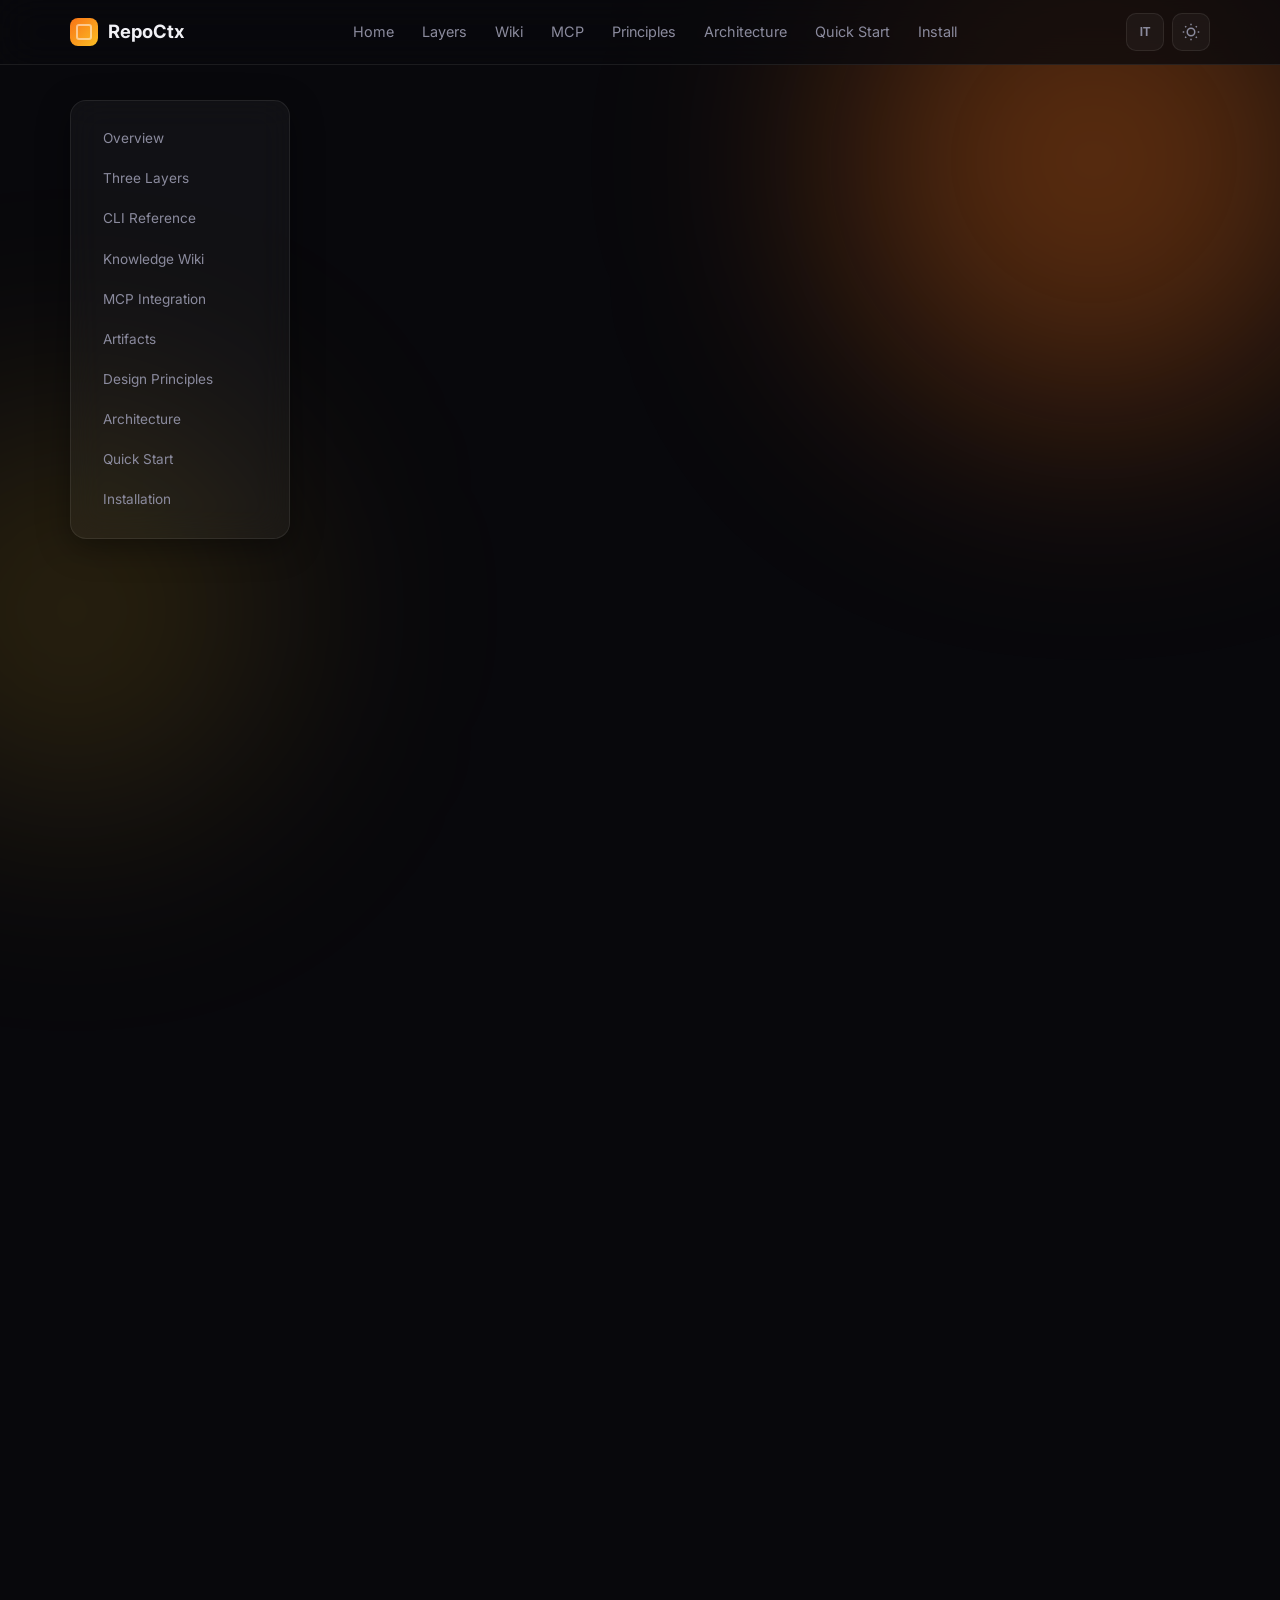
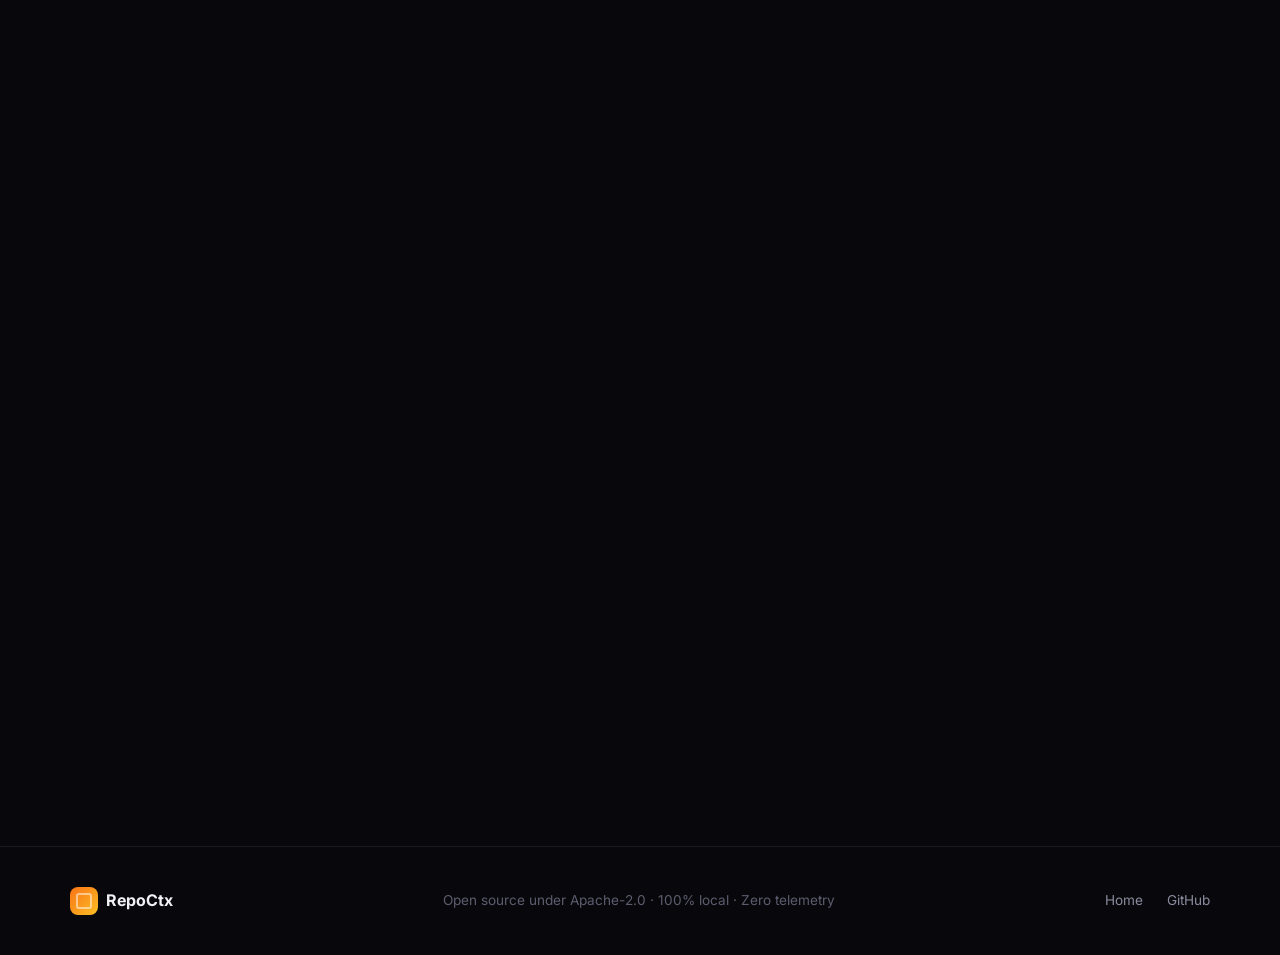
==== website/docs.html @ 53890d34 "docs: visione Knowledge Layer, ADR-0006 e sito prodotto completo Documenta il modello a tre layer, i" ====
<!DOCTYPE html>
<html lang="en" data-theme="dark">
<head>
  <meta charset="UTF-8" />
  <meta name="viewport" content="width=device-width, initial-scale=1.0" />
  <meta name="description" content="RepoCtx Documentation — CLI, MCP, Architecture" />
  <title>Docs — RepoCtx</title>
  <link rel="icon" type="image/svg+xml" href="public/favicon.svg" />
  <link rel="preload" href="css/styles.css" as="style" />
  <link rel="stylesheet" href="css/styles.css" />
  <link rel="preconnect" href="https://fonts.googleapis.com" />
  <link rel="preconnect" href="https://fonts.gstatic.com" crossorigin />
  <link rel="preload" as="style" href="https://fonts.googleapis.com/css2?family=Inter:wght@400;500;600;700;800&family=JetBrains+Mono:wght@400;500;600&display=swap" />
  <link rel="stylesheet" href="https://fonts.googleapis.com/css2?family=Inter:wght@400;500;600;700;800&family=JetBrains+Mono:wght@400;500;600&display=swap" media="print" onload="this.media='all'" />
  <noscript><link rel="stylesheet" href="https://fonts.googleapis.com/css2?family=Inter:wght@400;500;600;700;800&family=JetBrains+Mono:wght@400;500;600&display=swap" /></noscript>
  <script>try{var t=localStorage.getItem("repoctx-theme");if(t)document.documentElement.setAttribute("data-theme",t)}catch(e){}</script>
</head>
<body>
  <canvas id="particles" aria-hidden="true"></canvas>
  <div class="glow glow-1" aria-hidden="true"></div>
  <div class="glow glow-2" aria-hidden="true"></div>

  <header class="nav" id="nav">
    <div class="nav-inner container">
      <a href="index.html" class="logo">
        <span class="logo-icon"></span>
        <span>RepoCtx</span>
      </a>
      <nav class="nav-links">
        <a href="index.html" data-i18n="nav.home">Home</a>
        <a href="#layers" data-i18n="docs.nav.layers">Layers</a>
        <a href="#wiki" data-i18n="docs.nav.wiki">Wiki</a>
        <a href="#mcp" data-i18n="docs.nav.mcp">MCP</a>
        <a href="#principles" data-i18n="docs.nav.principles">Principles</a>
        <a href="#architecture" data-i18n="docs.nav.architecture">Architecture</a>
        <a href="#adoption" data-i18n="docs.nav.adoption">Adoption</a>
        <a href="#install" data-i18n="docs.nav.install">Install</a>
      </nav>
      <div class="nav-actions">
        <button class="btn-icon" id="lang-toggle" aria-label="Switch language">EN</button>
        <button class="btn-icon" id="theme-toggle" aria-label="Toggle theme">
          <svg class="icon-sun" width="18" height="18" viewBox="0 0 24 24" fill="none" stroke="currentColor" stroke-width="2"><circle cx="12" cy="12" r="5"/><path d="M12 1v2M12 21v2M4.22 4.22l1.42 1.42M18.36 18.36l1.42 1.42M1 12h2M21 12h2M4.22 19.78l1.42-1.42M18.36 5.64l1.42-1.42"/></svg>
          <svg class="icon-moon" width="18" height="18" viewBox="0 0 24 24" fill="none" stroke="currentColor" stroke-width="2"><path d="M21 12.79A9 9 0 1 1 11.21 3 7 7 0 0 0 21 12.79z"/></svg>
        </button>
      </div>
      <button class="nav-burger" id="nav-burger" aria-label="Menu">
        <span></span><span></span><span></span>
      </button>
    </div>
  </header>

  <main class="docs-main">
    <div class="container docs-layout">
      <aside class="docs-sidebar glass-card">
        <nav class="docs-toc">
          <a href="#overview" data-i18n="docs.toc.overview">Overview</a>
          <a href="#layers" data-i18n="docs.toc.layers">Three Layers</a>
          <a href="#cli" data-i18n="docs.toc.cli">CLI Reference</a>
          <a href="#wiki" data-i18n="docs.toc.wiki">Knowledge Wiki</a>
          <a href="#mcp" data-i18n="docs.toc.mcp">MCP Integration</a>
          <a href="#artifacts" data-i18n="docs.toc.artifacts">Artifacts</a>
          <a href="#principles" data-i18n="docs.toc.principles">Design Principles</a>
          <a href="#architecture" data-i18n="docs.toc.architecture">Architecture</a>
          <a href="#adoption" data-i18n="docs.toc.adoption">Adoption</a>
          <a href="#install" data-i18n="docs.toc.install">Installation</a>
        </nav>
      </aside>

      <article class="docs-content">
        <section id="overview" class="doc-section reveal">
          <h1 data-i18n="docs.overview.title">Documentation</h1>
          <p class="lead" data-i18n="docs.overview.lead">RepoCtx is a local intelligence layer that combines a verified code graph, a graph-grounded knowledge wiki, and context assembly that returns real source snippets for AI agents and developers.</p>
        </section>

        <section id="layers" class="doc-section reveal">
          <h2 data-i18n="docs.layers.title">Three Knowledge Layers</h2>
          <p data-i18n="docs.layers.desc">RepoCtx goes beyond plain LLM Wiki or RAG by grounding every knowledge page in a deterministic graph and verifying pages against live code.</p>
          <div class="arch-stack">
            <div class="arch-layer glass-card"><span class="arch-label" data-i18n="docs.layers.l3">Context Assembly</span><span data-i18n="docs.layers.l3d">Code snippets + wiki + impact, token-budgeted</span></div>
            <div class="arch-layer glass-card"><span class="arch-label" data-i18n="docs.layers.l2">Grounded Repo Wiki</span><span data-i18n="docs.layers.l2d">Markdown pages anchored to symbol IDs, MCP-authored, lint-checked</span></div>
            <div class="arch-layer glass-card"><span class="arch-label" data-i18n="docs.layers.l1">Deterministic Core</span><span data-i18n="docs.layers.l1d">Symbols, graph, flows, impact — from tree-sitter, no LLM</span></div>
          </div>
        </section>

        <section id="cli" class="doc-section reveal">
          <h2 data-i18n="docs.cli.title">CLI Reference</h2>

          <h3 data-i18n="docs.cli.build.title">Initialize analysis</h3>
          <div class="code-block glass-card">
            <div class="code-header"><span>terminal</span><button class="copy-btn" data-copy="repoctx build">Copy</button></div>
            <pre><code>repoctx build</code></pre>
          </div>
          <p data-i18n="docs.cli.build.desc">Generates versioned JSON artifacts under <code>.repoctx/</code>:</p>
          <div class="code-block glass-card">
            <pre><code>.repoctx/
  architecture.json
  symbols.json
  flows.json
  dependencies.json
  entrypoints.json
  wiki/
    index.md
    *.md</code></pre>
          </div>

          <h3 data-i18n="docs.cli.wiki.title">Knowledge wiki</h3>
          <div class="code-block glass-card">
            <pre><code>repoctx wiki sync
repoctx wiki lint
repoctx wiki show OrderService</code></pre>
          </div>
          <p data-i18n="docs.cli.wiki.desc">Sync creates/updates grounded markdown pages (lazy, via MCP host). Lint flags stale or contradictory pages against the live graph.</p>

          <h3 data-i18n="docs.cli.impact.title">Query impact</h3>
          <div class="code-block glass-card">
            <div class="code-header"><span>terminal</span><button class="copy-btn" data-copy="repoctx impact UserService">Copy</button></div>
            <pre><code>repoctx impact UserService</code></pre>
          </div>
          <p data-i18n="docs.cli.impact.desc">Returns affected modules, downstream dependencies, related tests, and potential risk zones.</p>

          <h3 data-i18n="docs.cli.flow.title">Understand a flow</h3>
          <div class="code-block glass-card">
            <div class="code-header"><span>terminal</span><button class="copy-btn" data-copy="repoctx flow payment">Copy</button></div>
            <pre><code>repoctx flow payment</code></pre>
          </div>
          <p data-i18n="docs.cli.flow.desc">Shows end-to-end execution path, service interactions, and external systems.</p>

          <h3 data-i18n="docs.cli.context.title">Context bundle (code included)</h3>
          <div class="code-block glass-card">
            <div class="code-header"><span>terminal</span><button class="copy-btn" data-copy="repoctx context PaymentService --format md --budget 6000 --task fix">Copy</button></div>
            <pre><code>repoctx context PaymentService --format md --budget 6000 --task fix</code></pre>
          </div>
          <p data-i18n="docs.cli.context.desc">Returns wiki page + real code snippets + impact set, packed within the token budget. Enough source to fix a bug — not the whole repo.</p>

          <h3 data-i18n="docs.cli.domain.title">Domain refinement (optional)</h3>
          <div class="code-block glass-card">
            <pre><code>repoctx domain rename &lt;auto-id&gt; payment
repoctx domain add payment src/billing/** PaymentService</code></pre>
          </div>
          <p data-i18n="docs.cli.domain.desc">Zero-config by default. Refine auto-discovered domains via CLI — no config file required.</p>
        </section>

        <section id="wiki" class="doc-section reveal">
          <h2 data-i18n="docs.wiki.title">Grounded Repo Wiki</h2>
          <p data-i18n="docs.wiki.desc">Unlike a plain LLM Wiki, every page is anchored to real symbol IDs from the deterministic graph. Pages compound over time but are verified — stale claims are flagged automatically.</p>
          <ul class="check-list docs-check">
            <li data-i18n="docs.wiki.li1">Pages authored lazily via MCP sampling (host model, no bundled LLM)</li>
            <li data-i18n="docs.wiki.li2">graph_fingerprint detects when anchored code changed</li>
            <li data-i18n="docs.wiki.li3">wiki lint compares page claims to live edges</li>
            <li data-i18n="docs.wiki.li4">index.md routes agents to relevant pages first</li>
          </ul>
        </section>

        <section id="mcp" class="doc-section reveal">
          <h2 data-i18n="docs.mcp.title">MCP Integration</h2>
          <p data-i18n="docs.mcp.desc">RepoCtx exposes an MCP server over stdio for seamless agent integration.</p>
          <div class="code-block glass-card">
            <pre><code>repoctx-mcp</code></pre>
          </div>
          <div class="table-wrap glass-card">
            <table>
              <thead>
                <tr>
                  <th data-i18n="docs.mcp.th.tool">Tool</th>
                  <th data-i18n="docs.mcp.th.desc">Description</th>
                </tr>
              </thead>
              <tbody>
                <tr><td><code>get_context</code></td><td data-i18n="docs.mcp.t1">Code snippets + wiki page + impact, packed to budget</td></tr>
                <tr><td><code>get_wiki</code></td><td data-i18n="docs.mcp.t5">Grounded markdown page or index router</td></tr>
                <tr><td><code>get_impact</code></td><td data-i18n="docs.mcp.t2">Change impact analysis</td></tr>
                <tr><td><code>get_flow</code></td><td data-i18n="docs.mcp.t3">Business flow reconstruction</td></tr>
                <tr><td><code>get_dependencies</code></td><td data-i18n="docs.mcp.t4">Direct and transitive dependencies</td></tr>
              </tbody>
            </table>
          </div>
          <p data-i18n="docs.mcp.sampling">Wiki authoring and text enrichment use MCP sampling — the host agent's model handles prose. RepoCtx ships no LLM, holds no API keys, and never generates code — only slices real source.</p>
        </section>

        <section id="artifacts" class="doc-section reveal">
          <h2 data-i18n="docs.artifacts.title">Output Artifacts</h2>
          <p data-i18n="docs.artifacts.desc">All outputs are JSON-compatible, schema-versioned, and machine-readable.</p>
          <div class="table-wrap glass-card">
            <table>
              <thead>
                <tr>
                  <th data-i18n="docs.artifacts.th.file">File</th>
                  <th data-i18n="docs.artifacts.th.content">Content</th>
                </tr>
              </thead>
              <tbody>
                <tr><td><code>architecture.json</code></td><td data-i18n="docs.artifacts.a1">High-level structural map</td></tr>
                <tr><td><code>symbols.json</code></td><td data-i18n="docs.artifacts.a2">Symbol catalog with locations</td></tr>
                <tr><td><code>dependencies.json</code></td><td data-i18n="docs.artifacts.a3">Dependency graph</td></tr>
                <tr><td><code>flows.json</code></td><td data-i18n="docs.artifacts.a4">Reconstructed business flows</td></tr>
                <tr><td><code>entrypoints.json</code></td><td data-i18n="docs.artifacts.a5">Detected entry points</td></tr>
                <tr><td><code>wiki/index.md</code></td><td data-i18n="docs.artifacts.a6">Wiki router / table of contents</td></tr>
                <tr><td><code>wiki/*.md</code></td><td data-i18n="docs.artifacts.a7">Grounded knowledge pages (symbol-anchored)</td></tr>
              </tbody>
            </table>
          </div>
        </section>

        <section id="principles" class="doc-section reveal">
          <h2 data-i18n="docs.principles.title">Design Principles</h2>
          <div class="principles-list">
            <div class="principle glass-card">
              <h3 data-i18n="docs.principles.p1.title">Deterministic First</h3>
              <p data-i18n="docs.principles.p1.desc">Core analysis is deterministic. Structure is derived from code, not guessed.</p>
            </div>
            <div class="principle glass-card">
              <h3 data-i18n="docs.principles.p2.title">AI-Augmented, Not AI-Dependent</h3>
              <p data-i18n="docs.principles.p2.desc">AI enhances interpretation via MCP sampling. The tool works fully without it.</p>
            </div>
            <div class="principle glass-card">
              <h3 data-i18n="docs.principles.p3.title">Local-First</h3>
              <p data-i18n="docs.principles.p3.desc">All analysis runs locally. Privacy, speed, reproducibility. Zero telemetry.</p>
            </div>
            <div class="principle glass-card">
              <h3 data-i18n="docs.principles.p4.title">Machine-Readable Outputs</h3>
              <p data-i18n="docs.principles.p4.desc">JSON-compatible, stable schema, versioned artifacts.</p>
            </div>
            <div class="principle glass-card">
              <h3 data-i18n="docs.principles.p5.title">Graph-Grounded Wiki</h3>
              <p data-i18n="docs.principles.p5.desc">Wiki pages anchor to symbol IDs and are lint-checked against the live graph. The graph is always ground truth.</p>
            </div>
          </div>
        </section>

        <section id="architecture" class="doc-section reveal">
          <h2 data-i18n="docs.arch.title">Architecture</h2>
          <p data-i18n="docs.arch.desc">Rust-first deterministic core, graph-grounded wiki, context assembly, SQLite index, MCP server. Multi-repo workspaces and cross-service linking.</p>
          <div class="arch-stack">
            <div class="arch-layer glass-card"><span class="arch-label" data-i18n="docs.arch.l1">Surfaces</span><span>CLI · MCP (stdio) · JSON + wiki artifacts</span></div>
            <div class="arch-layer glass-card"><span class="arch-label" data-i18n="docs.arch.l5">Assembly</span><span data-i18n="docs.arch.l5d">Context bundle builder (snippets + wiki + impact)</span></div>
            <div class="arch-layer glass-card"><span class="arch-label" data-i18n="docs.arch.l6">Wiki</span><span data-i18n="docs.arch.l6d">Grounded markdown + lint engine</span></div>
            <div class="arch-layer glass-card"><span class="arch-label" data-i18n="docs.arch.l2">Store</span><span>SQLite + sqlite-vec · .repoctx/</span></div>
            <div class="arch-layer glass-card"><span class="arch-label" data-i18n="docs.arch.l3">Core</span><span>Parser · Resolver · Graph · Flow · Impact</span></div>
            <div class="arch-layer glass-card"><span class="arch-label" data-i18n="docs.arch.l4">Sources</span><span>Multi-language source · Git · Workspace</span></div>
          </div>
          <p class="muted" data-i18n="docs.arch.note">Full architecture: <a href="https://github.com/GabrieleRuggieri/repo-ctx/blob/main/ARCHITECTURE.md">ARCHITECTURE.md</a> in the repository.</p>
        </section>

        <section id="adoption" class="doc-section reveal">
          <h2 data-i18n="docs.adoption.title">Quick start</h2>
          <p data-i18n="docs.adoption.desc">Three steps to wire RepoCtx into your agent workflow.</p>
          <ol class="adoption-steps">
            <li data-i18n="docs.adoption.s1">Install repoctx-cli and repoctx-mcp (Cargo, npm, or Homebrew).</li>
            <li data-i18n="docs.adoption.s2">Run repoctx build in your repository root.</li>
            <li data-i18n="docs.adoption.s3">Add repoctx-mcp to Cursor or Claude Code — the agent calls get_context before edits.</li>
          </ol>
          <h3 data-i18n="docs.adoption.mcpTitle">Cursor MCP config</h3>
          <div class="code-block glass-card">
            <div class="code-header"><span>.cursor/mcp.json</span><button class="copy-btn" data-copy='{"mcpServers":{"repoctx":{"command":"repoctx-mcp","env":{"REPOCTX_ROOT":"${workspaceFolder}"}}}}'>Copy</button></div>
            <pre><code>{
  "mcpServers": {
    "repoctx": {
      "command": "repoctx-mcp",
      "env": {
        "REPOCTX_ROOT": "${workspaceFolder}"
      }
    }
  }
}</code></pre>
          </div>
        </section>

        <section id="install" class="doc-section reveal">
          <h2 data-i18n="docs.install.title">Installation</h2>
          <p data-i18n="docs.install.desc">RepoCtx is 100% free and open source (Apache-2.0). No account, no subscription, no telemetry.</p>

          <h3>Homebrew</h3>
          <div class="code-block glass-card">
            <div class="code-header"><span>terminal</span><button class="copy-btn" data-copy="brew install repoctx">Copy</button></div>
            <pre><code>brew install repoctx</code></pre>
          </div>

          <h3>npm</h3>
          <div class="code-block glass-card">
            <div class="code-header"><span>terminal</span><button class="copy-btn" data-copy="npx repoctx build">Copy</button></div>
            <pre><code>npx repoctx build</code></pre>
          </div>

          <h3 data-i18n="docs.install.cargo">Cargo</h3>
          <div class="code-block glass-card">
            <div class="code-header"><span>terminal</span><button class="copy-btn" data-copy="cargo install repoctx">Copy</button></div>
            <pre><code>cargo install repoctx</code></pre>
          </div>

          <div class="install-note glass-card">
            <p data-i18n="docs.install.note">After install, run <code>repoctx build</code> in any repository. Zero configuration required.</p>
          </div>
        </section>
      </article>
    </div>
  </main>

  <footer class="footer">
    <div class="container footer-inner">
      <div class="footer-brand">
        <span class="logo-icon"></span>
        <span>RepoCtx</span>
      </div>
      <p class="footer-copy" data-i18n="footer.copy">Open source under Apache-2.0 · 100% local · Zero telemetry</p>
      <div class="footer-links">
        <a href="index.html" data-i18n="nav.home">Home</a>
        <a href="https://github.com/GabrieleRuggieri/repo-ctx" data-i18n="footer.github">GitHub</a>
      </div>
    </div>
  </footer>

  <script src="js/i18n.js" defer></script>
  <script src="js/main.js" defer></script>
</body>
</html>
---- website/css/styles.css ----
/* ===== CSS Variables ===== */
:root,
[data-theme="dark"] {
  --bg: #08080c;
  --bg-alt: #0e0e14;
  --surface: rgba(255, 255, 255, 0.04);
  --surface-hover: rgba(255, 255, 255, 0.07);
  --border: rgba(255, 255, 255, 0.08);
  --border-strong: rgba(255, 255, 255, 0.14);
  --text: #f0f0f5;
  --text-muted: #8b8b9e;
  --text-dim: #5c5c6e;
  --accent: #f97316;
  --accent-light: #fbbf24;
  --accent-glow: rgba(249, 115, 22, 0.35);
  --accent-glow-soft: rgba(251, 191, 36, 0.15);
  --glass-blur: 16px;
  --nav-bg: rgba(8, 8, 12, 0.75);
  --code-bg: rgba(0, 0, 0, 0.35);
  --shadow: 0 8px 32px rgba(0, 0, 0, 0.4);
  --gradient: linear-gradient(135deg, #f97316, #fbbf24);
}

[data-theme="light"] {
  --bg: #f8f8fc;
  --bg-alt: #f0f0f6;
  --surface: rgba(255, 255, 255, 0.7);
  --surface-hover: rgba(255, 255, 255, 0.9);
  --border: rgba(0, 0, 0, 0.08);
  --border-strong: rgba(0, 0, 0, 0.14);
  --text: #12121a;
  --text-muted: #5c5c6e;
  --text-dim: #8b8b9e;
  --accent-glow: rgba(249, 115, 22, 0.2);
  --accent-glow-soft: rgba(251, 191, 36, 0.1);
  --nav-bg: rgba(248, 248, 252, 0.85);
  --code-bg: rgba(0, 0, 0, 0.04);
  --shadow: 0 8px 32px rgba(0, 0, 0, 0.08);
}

/* ===== Reset & Base ===== */
*, *::before, *::after { box-sizing: border-box; margin: 0; padding: 0; }

html {
  scroll-behavior: smooth;
  scroll-padding-top: 80px;
}

body {
  font-family: "Inter", system-ui, sans-serif;
  background: var(--bg);
  color: var(--text);
  line-height: 1.6;
  overflow-x: hidden;
  transition: background 0.4s ease, color 0.4s ease;
  text-rendering: optimizeLegibility;
  -webkit-font-smoothing: antialiased;
}

a { color: inherit; text-decoration: none; }
img { max-width: 100%; display: block; }
code, pre { font-family: "JetBrains Mono", monospace; }

.container {
  width: min(1140px, 92vw);
  margin: 0 auto;
}

/* ===== Background Effects ===== */
#particles {
  position: fixed;
  inset: 0;
  z-index: 0;
  pointer-events: none;
  contain: strict;
  will-change: contents;
}

.glow {
  position: fixed;
  border-radius: 50%;
  filter: blur(120px);
  pointer-events: none;
  z-index: 0;
  animation: glowPulse 8s ease-in-out infinite;
  contain: strict;
  will-change: transform, opacity;
}

.glow-1 {
  width: 500px;
  height: 500px;
  background: var(--accent-glow);
  top: -10%;
  right: -5%;
}

.glow-2 {
  width: 400px;
  height: 400px;
  background: var(--accent-glow-soft);
  bottom: 10%;
  left: -10%;
  animation-delay: -4s;
}

@keyframes glowPulse {
  0%, 100% { opacity: 0.6; transform: scale(1); }
  50% { opacity: 1; transform: scale(1.1); }
}

/* ===== Glass Card ===== */
.glass-card {
  background: var(--surface);
  border: 1px solid var(--border);
  border-radius: 16px;
  backdrop-filter: blur(var(--glass-blur));
  -webkit-backdrop-filter: blur(var(--glass-blur));
  box-shadow: var(--shadow);
  transition: border-color 0.3s, background 0.3s, transform 0.3s, box-shadow 0.3s;
}

.glass-card:hover {
  border-color: var(--border-strong);
  background: var(--surface-hover);
}

/* ===== Navigation ===== */
.nav {
  position: fixed;
  top: 0;
  left: 0;
  right: 0;
  z-index: 100;
  background: var(--nav-bg);
  backdrop-filter: blur(20px);
  -webkit-backdrop-filter: blur(20px);
  border-bottom: 1px solid var(--border);
  transition: background 0.4s, box-shadow 0.3s;
}

.nav.scrolled { box-shadow: 0 4px 24px rgba(0, 0, 0, 0.15); }

.nav-inner {
  display: flex;
  align-items: center;
  justify-content: space-between;
  height: 64px;
  gap: 1rem;
}

.logo {
  display: flex;
  align-items: center;
  gap: 0.6rem;
  font-weight: 700;
  font-size: 1.15rem;
}

.logo-icon {
  width: 28px;
  height: 28px;
  border-radius: 8px;
  background: var(--gradient);
  position: relative;
}

.logo-icon::after {
  content: "";
  position: absolute;
  inset: 6px;
  border: 2px solid rgba(255,255,255,0.5);
  border-radius: 3px;
}

.nav-links {
  display: flex;
  gap: 1.75rem;
}

.nav-links a {
  font-size: 0.9rem;
  color: var(--text-muted);
  transition: color 0.2s;
  position: relative;
}

.nav-links a:hover { color: var(--accent); }

.nav-links a::after {
  content: "";
  position: absolute;
  bottom: -4px;
  left: 0;
  width: 0;
  height: 2px;
  background: var(--gradient);
  transition: width 0.3s;
}

.nav-links a:hover::after { width: 100%; }

.nav-actions {
  display: flex;
  align-items: center;
  gap: 0.5rem;
}

.nav-burger {
  display: none;
  flex-direction: column;
  gap: 5px;
  background: none;
  border: none;
  cursor: pointer;
  padding: 4px;
}

.nav-burger span {
  display: block;
  width: 22px;
  height: 2px;
  background: var(--text);
  transition: transform 0.3s, opacity 0.3s;
}

.nav-burger.active span:nth-child(1) { transform: translateY(7px) rotate(45deg); }
.nav-burger.active span:nth-child(2) { opacity: 0; }
.nav-burger.active span:nth-child(3) { transform: translateY(-7px) rotate(-45deg); }

/* ===== Buttons ===== */
.btn {
  display: inline-flex;
  align-items: center;
  justify-content: center;
  padding: 0.55rem 1.25rem;
  border-radius: 10px;
  font-size: 0.9rem;
  font-weight: 600;
  border: none;
  cursor: pointer;
  transition: transform 0.2s, box-shadow 0.2s, background 0.2s;
}

.btn:hover { transform: translateY(-2px); }
.btn:active { transform: translateY(0); }

.btn-primary {
  background: var(--gradient);
  color: #fff;
  box-shadow: 0 4px 20px var(--accent-glow);
}

.btn-primary:hover { box-shadow: 0 6px 28px var(--accent-glow); }

.btn-glass {
  background: var(--surface);
  border: 1px solid var(--border);
  color: var(--text);
}

.btn-lg { padding: 0.75rem 1.75rem; font-size: 1rem; }

.btn-icon {
  width: 38px;
  height: 38px;
  display: flex;
  align-items: center;
  justify-content: center;
  border-radius: 10px;
  border: 1px solid var(--border);
  background: var(--surface);
  color: var(--text-muted);
  cursor: pointer;
  font-size: 0.75rem;
  font-weight: 700;
  transition: border-color 0.2s, color 0.2s, background 0.2s;
}

.btn-icon:hover {
  border-color: var(--accent);
  color: var(--accent);
}

[data-theme="dark"] .icon-sun { display: block; }
[data-theme="dark"] .icon-moon { display: none; }
[data-theme="light"] .icon-sun { display: none; }
[data-theme="light"] .icon-moon { display: block; }

/* ===== Hero ===== */
.hero {
  position: relative;
  z-index: 1;
  padding: 140px 0 80px;
  min-height: 100vh;
  display: flex;
  align-items: center;
}

.hero-grid {
  display: grid;
  grid-template-columns: 1fr 1fr;
  gap: 4rem;
  align-items: center;
}

.badge {
  display: inline-block;
  padding: 0.35rem 0.9rem;
  border-radius: 100px;
  font-size: 0.8rem;
  font-weight: 500;
  background: var(--surface);
  border: 1px solid var(--border);
  color: var(--accent);
  margin-bottom: 1.5rem;
}

.hero h1 {
  font-size: clamp(2.2rem, 5vw, 3.5rem);
  font-weight: 800;
  line-height: 1.15;
  letter-spacing: -0.02em;
  margin-bottom: 1.25rem;
}

.gradient-text {
  background: var(--gradient);
  -webkit-background-clip: text;
  -webkit-text-fill-color: transparent;
  background-clip: text;
}

.hero-sub {
  font-size: 1.1rem;
  color: var(--text-muted);
  max-width: 520px;
  margin-bottom: 2rem;
}

.hero-cta {
  display: flex;
  gap: 1rem;
  flex-wrap: wrap;
  margin-bottom: 2.5rem;
}

.hero-stats {
  display: flex;
  gap: 1rem;
  flex-wrap: wrap;
}

.stat {
  padding: 1rem 1.25rem;
  text-align: center;
  min-width: 100px;
}

.stat-num {
  display: block;
  font-size: 1.4rem;
  font-weight: 800;
  background: var(--gradient);
  -webkit-background-clip: text;
  -webkit-text-fill-color: transparent;
  background-clip: text;
}

.stat-label {
  font-size: 0.75rem;
  color: var(--text-muted);
  text-transform: uppercase;
  letter-spacing: 0.05em;
}

/* ===== Terminal ===== */
.terminal {
  overflow: hidden;
  animation: float 6s ease-in-out infinite;
}

@keyframes float {
  0%, 100% { transform: translateY(0); }
  50% { transform: translateY(-10px); }
}

.terminal-bar {
  display: flex;
  align-items: center;
  gap: 6px;
  padding: 12px 16px;
  border-bottom: 1px solid var(--border);
  background: rgba(0,0,0,0.2);
}

.dot {
  width: 10px;
  height: 10px;
  border-radius: 50%;
}

.dot.red { background: #ff5f57; }
.dot.yellow { background: #febc2e; }
.dot.green { background: #28c840; }

.terminal-title {
  margin-left: auto;
  font-family: "JetBrains Mono", monospace;
  font-size: 0.75rem;
  color: var(--text-dim);
}

.terminal-body {
  padding: 1.25rem 1.5rem;
  min-height: 220px;
}

.terminal-body pre {
  font-size: 0.85rem;
  line-height: 1.7;
  color: var(--accent-light);
  white-space: pre-wrap;
  word-break: break-all;
}

.cursor-blink {
  animation: blink 1s step-end infinite;
  color: var(--accent);
}

@keyframes blink {
  0%, 100% { opacity: 1; }
  50% { opacity: 0; }
}

/* ===== Sections ===== */
.section {
  position: relative;
  z-index: 1;
  padding: 100px 0;
  content-visibility: auto;
  contain-intrinsic-size: auto 600px;
}

.section-alt { background: var(--bg-alt); }

.section-header {
  text-align: center;
  max-width: 640px;
  margin: 0 auto 3.5rem;
}

.section-tag {
  display: inline-block;
  font-size: 0.8rem;
  font-weight: 600;
  text-transform: uppercase;
  letter-spacing: 0.1em;
  color: var(--accent);
  margin-bottom: 0.75rem;
}

.section-header h2 {
  font-size: clamp(1.75rem, 4vw, 2.5rem);
  font-weight: 800;
  letter-spacing: -0.02em;
  margin-bottom: 0.75rem;
}

.section-header p {
  color: var(--text-muted);
  font-size: 1.05rem;
}

/* ===== Cards Grid ===== */
.cards-grid {
  display: grid;
  grid-template-columns: repeat(auto-fit, minmax(250px, 1fr));
  gap: 1.25rem;
}

.card {
  padding: 1.75rem;
}

.card-icon {
  font-size: 1.5rem;
  color: var(--accent);
  margin-bottom: 1rem;
}

.card h3 {
  font-size: 1.1rem;
  font-weight: 700;
  margin-bottom: 0.5rem;
}

.card p {
  font-size: 0.9rem;
  color: var(--text-muted);
  line-height: 1.65;
}

/* ===== Split Layout ===== */
.split {
  display: grid;
  grid-template-columns: 1fr 1fr;
  gap: 4rem;
  align-items: center;
}

.split-content h2 {
  font-size: clamp(1.75rem, 3.5vw, 2.25rem);
  font-weight: 800;
  margin-bottom: 1.25rem;
  letter-spacing: -0.02em;
}

.quote {
  padding: 1.25rem 1.5rem;
  margin: 1.5rem 0;
  border-left: 3px solid var(--accent);
}

.quote p {
  font-style: italic;
  color: var(--text-muted);
  font-size: 1.05rem;
}

.check-list {
  list-style: none;
  margin-top: 1.5rem;
}

.check-list li {
  padding: 0.4rem 0 0.4rem 1.75rem;
  position: relative;
  color: var(--text-muted);
}

.check-list li::before {
  content: "✓";
  position: absolute;
  left: 0;
  color: var(--accent);
  font-weight: 700;
}

/* ===== Flow Diagram ===== */
.flow-diagram {
  padding: 2rem;
  text-align: center;
}

.flow-node {
  padding: 0.75rem 1.25rem;
  border-radius: 10px;
  background: var(--surface);
  border: 1px solid var(--border);
  font-size: 0.9rem;
  font-weight: 600;
  display: inline-block;
  transition: border-color 0.3s, box-shadow 0.3s;
}

.flow-node.accent {
  background: var(--gradient);
  color: #fff;
  border: none;
  box-shadow: 0 4px 20px var(--accent-glow);
}

.flow-node.small {
  font-size: 0.8rem;
  padding: 0.5rem 0.9rem;
}

.flow-arrow {
  color: var(--accent);
  font-size: 1.25rem;
  margin: 0.5rem 0;
  animation: arrowBounce 2s ease-in-out infinite;
}

@keyframes arrowBounce {
  0%, 100% { transform: translateY(0); opacity: 0.6; }
  50% { transform: translateY(4px); opacity: 1; }
}

.flow-branches {
  display: flex;
  gap: 0.5rem;
  justify-content: center;
  flex-wrap: wrap;
}

/* ===== Layers Grid ===== */
.layers-grid {
  display: grid;
  grid-template-columns: repeat(auto-fit, minmax(280px, 1fr));
  gap: 1.25rem;
  margin-bottom: 2rem;
}

.layer-card {
  padding: 2rem;
  position: relative;
}

.layer-num {
  font-size: 2rem;
  font-weight: 800;
  background: var(--gradient);
  -webkit-background-clip: text;
  -webkit-text-fill-color: transparent;
  background-clip: text;
  margin-bottom: 0.5rem;
}

.layer-card h3 {
  font-size: 1.15rem;
  font-weight: 700;
  margin-bottom: 0.35rem;
}

.layer-q {
  font-size: 0.85rem;
  color: var(--accent);
  margin-bottom: 0.75rem;
  font-style: italic;
}

.layer-card p:last-child {
  font-size: 0.9rem;
  color: var(--text-muted);
}

.compare-wrap { margin-top: 1rem; }

.compare-note {
  font-size: 0.85rem;
  margin-bottom: 0.75rem;
  text-align: center;
}

.compare-table {
  width: 100%;
  border-collapse: collapse;
  font-size: 0.9rem;
}

.compare-table th,
.compare-table td {
  padding: 0.75rem 1rem;
  text-align: center;
  border-bottom: 1px solid var(--border);
}

.compare-table th:first-child,
.compare-table td:first-child {
  text-align: left;
  font-weight: 500;
}

.compare-table th:last-child {
  color: var(--accent);
}

.docs-check {
  margin-top: 1rem;
  list-style: none;
}

.docs-check li {
  padding: 0.5rem 0 0.5rem 1.5rem;
  position: relative;
  color: var(--text-muted);
}

.docs-check li::before {
  content: "✓";
  position: absolute;
  left: 0;
  color: var(--accent);
}

/* ===== Features Grid ===== */
.features-grid {
  display: grid;
  grid-template-columns: repeat(auto-fit, minmax(260px, 1fr));
  gap: 1.25rem;
}

.feature {
  padding: 2rem;
  position: relative;
  overflow: hidden;
}

.feature::before {
  content: "";
  position: absolute;
  top: 0;
  left: 0;
  right: 0;
  height: 2px;
  background: var(--gradient);
  transform: scaleX(0);
  transition: transform 0.4s;
}

.feature:hover::before { transform: scaleX(1); }

.feature-num {
  font-size: 2.5rem;
  font-weight: 800;
  color: var(--border-strong);
  margin-bottom: 0.75rem;
  line-height: 1;
}

.feature h3 {
  font-size: 1.1rem;
  font-weight: 700;
  margin-bottom: 0.5rem;
}

.feature p {
  font-size: 0.9rem;
  color: var(--text-muted);
}

/* ===== Integrations ===== */
.integrations-grid {
  display: grid;
  grid-template-columns: repeat(auto-fit, minmax(240px, 1fr));
  gap: 1.25rem;
}

.integration {
  padding: 1.75rem;
}

.integration h3 {
  font-size: 1.15rem;
  font-weight: 700;
  margin-bottom: 0.5rem;
}

.integration p {
  font-size: 0.9rem;
  color: var(--text-muted);
}

.integration.highlight {
  border-color: var(--accent);
  box-shadow: 0 0 30px var(--accent-glow-soft);
}

/* ===== CTA ===== */
.cta-section { padding-bottom: 120px; }

.cta-box {
  text-align: center;
  padding: 4rem 2rem;
}

.cta-box h2 {
  font-size: clamp(1.5rem, 3.5vw, 2.25rem);
  font-weight: 800;
  margin-bottom: 0.75rem;
}

.cta-box p {
  color: var(--text-muted);
  margin-bottom: 2rem;
  font-size: 1.05rem;
}

/* ===== Footer ===== */
.footer {
  position: relative;
  z-index: 1;
  border-top: 1px solid var(--border);
  padding: 2.5rem 0;
}

.footer-inner {
  display: flex;
  align-items: center;
  justify-content: space-between;
  flex-wrap: wrap;
  gap: 1rem;
}

.footer-brand {
  display: flex;
  align-items: center;
  gap: 0.5rem;
  font-weight: 700;
}

.footer-copy {
  font-size: 0.85rem;
  color: var(--text-dim);
}

.footer-links {
  display: flex;
  gap: 1.5rem;
}

.footer-links a {
  font-size: 0.85rem;
  color: var(--text-muted);
  transition: color 0.2s;
}

.footer-links a:hover { color: var(--accent); }

/* ===== Docs Page ===== */
.docs-main {
  position: relative;
  z-index: 1;
  padding: 100px 0 60px;
  content-visibility: auto;
  contain-intrinsic-size: auto 800px;
}

.docs-layout {
  display: grid;
  grid-template-columns: 220px 1fr;
  gap: 2.5rem;
  align-items: start;
}

.docs-sidebar {
  position: sticky;
  top: 88px;
  padding: 1.25rem;
}

.docs-toc {
  display: flex;
  flex-direction: column;
  gap: 0.25rem;
}

.docs-toc a {
  padding: 0.45rem 0.75rem;
  border-radius: 8px;
  font-size: 0.85rem;
  color: var(--text-muted);
  transition: background 0.2s, color 0.2s;
}

.docs-toc a:hover,
.docs-toc a.active {
  background: var(--surface-hover);
  color: var(--accent);
}

.doc-section {
  margin-bottom: 4rem;
  padding-bottom: 2rem;
  border-bottom: 1px solid var(--border);
}

.doc-section:last-child { border-bottom: none; }

.doc-section h1 {
  font-size: 2.5rem;
  font-weight: 800;
  margin-bottom: 1rem;
}

.doc-section h2 {
  font-size: 1.75rem;
  font-weight: 800;
  margin-bottom: 1rem;
  padding-top: 1rem;
}

.doc-section h3 {
  font-size: 1.15rem;
  font-weight: 700;
  margin: 1.75rem 0 0.75rem;
}

.lead {
  font-size: 1.15rem;
  color: var(--text-muted);
  line-height: 1.7;
}

.doc-section p {
  color: var(--text-muted);
  margin-bottom: 1rem;
  line-height: 1.7;
}

.doc-section code {
  background: var(--code-bg);
  padding: 0.15rem 0.4rem;
  border-radius: 4px;
  font-size: 0.85em;
  color: var(--accent-light);
}

.code-block {
  margin: 1rem 0 1.5rem;
  overflow: hidden;
}

.code-header {
  display: flex;
  justify-content: space-between;
  align-items: center;
  padding: 0.5rem 1rem;
  border-bottom: 1px solid var(--border);
  font-size: 0.75rem;
  color: var(--text-dim);
  text-transform: uppercase;
  letter-spacing: 0.05em;
}

.copy-btn {
  background: none;
  border: 1px solid var(--border);
  color: var(--text-muted);
  padding: 0.2rem 0.6rem;
  border-radius: 6px;
  font-size: 0.7rem;
  cursor: pointer;
  transition: border-color 0.2s, color 0.2s;
}

.copy-btn:hover {
  border-color: var(--accent);
  color: var(--accent);
}

.code-block pre {
  padding: 1.25rem;
  font-size: 0.85rem;
  line-height: 1.7;
  overflow-x: auto;
  color: var(--accent-light);
}

.table-wrap {
  overflow-x: auto;
  margin: 1rem 0;
}

table {
  width: 100%;
  border-collapse: collapse;
  font-size: 0.9rem;
}

th, td {
  padding: 0.75rem 1rem;
  text-align: left;
  border-bottom: 1px solid var(--border);
}

th {
  font-weight: 600;
  color: var(--text);
  font-size: 0.8rem;
  text-transform: uppercase;
  letter-spacing: 0.05em;
}

td { color: var(--text-muted); }

.principles-list {
  display: grid;
  grid-template-columns: repeat(auto-fit, minmax(240px, 1fr));
  gap: 1rem;
  margin-top: 1rem;
}

.principle {
  padding: 1.5rem;
}

.principle h3 {
  font-size: 1rem;
  margin: 0 0 0.5rem;
}

.principle p {
  font-size: 0.85rem;
  margin: 0;
}

.arch-stack {
  display: flex;
  flex-direction: column;
  gap: 0.75rem;
  margin: 1.5rem 0;
}

.arch-layer {
  display: flex;
  align-items: center;
  gap: 1rem;
  padding: 1rem 1.25rem;
  font-size: 0.9rem;
  color: var(--text-muted);
}

.arch-label {
  font-weight: 700;
  color: var(--accent);
  min-width: 80px;
  font-size: 0.8rem;
  text-transform: uppercase;
  letter-spacing: 0.05em;
}

.muted {
  font-size: 0.85rem;
  color: var(--text-dim);
  font-style: italic;
}

.install-note {
  padding: 1.25rem 1.5rem;
  margin-top: 1.5rem;
  border-left: 3px solid var(--accent);
}

.install-note p { margin: 0; }

/* ===== Scroll Reveal ===== */
.reveal {
  opacity: 0;
  transform: translateY(30px);
  transition: opacity 0.7s ease, transform 0.7s ease;
}

.reveal.visible {
  opacity: 1;
  transform: translateY(0);
}

/* ===== Reduced Motion ===== */
@media (prefers-reduced-motion: reduce) {
  html { scroll-behavior: auto; }

  .reveal {
    opacity: 1;
    transform: none;
    transition: none;
  }

  .terminal,
  .glow,
  .flow-arrow,
  .cursor-blink {
    animation: none !important;
  }

  body,
  .glass-card,
  .btn,
  .nav-links a::after {
    transition: none !important;
  }
}

/* ===== Mobile ===== */
@media (max-width: 900px) {
  .hero-grid,
  .split,
  .docs-layout {
    grid-template-columns: 1fr;
  }

  .hero-grid { gap: 2.5rem; }
  .split { gap: 2.5rem; }

  .nav-links {
    display: none;
    position: absolute;
    top: 64px;
    left: 0;
    right: 0;
    flex-direction: column;
    background: var(--nav-bg);
    backdrop-filter: blur(20px);
    padding: 1.5rem;
    border-bottom: 1px solid var(--border);
    gap: 0.5rem;
  }

  .nav-links.open { display: flex; }

  .nav-burger { display: flex; }

  .nav-actions .btn-primary { display: none; }

  .docs-sidebar {
    position: static;
  }

  .docs-toc {
    flex-direction: row;
    flex-wrap: wrap;
    gap: 0.5rem;
  }

  .hero { padding-top: 100px; min-height: auto; }
  .section { padding: 70px 0; }
}

@media (max-width: 500px) {
  .hero-cta { flex-direction: column; }
  .hero-cta .btn { width: 100%; }
  .hero-stats { flex-direction: column; }
  .stat { width: 100%; }
}

/* Status badges (shipped vs planned) */
.status-badge {
  display: inline-block;
  padding: 0.2rem 0.55rem;
  border-radius: 100px;
  font-size: 0.7rem;
  font-weight: 600;
  text-transform: uppercase;
  letter-spacing: 0.04em;
  margin-bottom: 0.75rem;
}

.status-badge.shipped {
  background: rgba(34, 197, 94, 0.15);
  color: #4ade80;
  border: 1px solid rgba(34, 197, 94, 0.3);
}

.status-badge.planned {
  background: rgba(251, 191, 36, 0.12);
  color: #fbbf24;
  border: 1px solid rgba(251, 191, 36, 0.25);
}

.use-today-grid {
  display: grid;
  grid-template-columns: repeat(2, 1fr);
  gap: 1.25rem;
  margin-bottom: 1.5rem;
}

.use-today-v2 {
  padding: 1.5rem 1.75rem;
  text-align: center;
}

.use-today-v2 h3 {
  margin: 0.5rem 0 0.5rem;
}

.adoption-steps {
  margin: 1rem 0 1.5rem 1.25rem;
  color: var(--text-muted);
  line-height: 1.8;
}

@media (max-width: 768px) {
  .use-today-grid {
    grid-template-columns: 1fr;
  }
}
---- website/css/styles.css ----
/* ===== CSS Variables ===== */
:root,
[data-theme="dark"] {
  --bg: #08080c;
  --bg-alt: #0e0e14;
  --surface: rgba(255, 255, 255, 0.04);
  --surface-hover: rgba(255, 255, 255, 0.07);
  --border: rgba(255, 255, 255, 0.08);
  --border-strong: rgba(255, 255, 255, 0.14);
  --text: #f0f0f5;
  --text-muted: #8b8b9e;
  --text-dim: #5c5c6e;
  --accent: #f97316;
  --accent-light: #fbbf24;
  --accent-glow: rgba(249, 115, 22, 0.35);
  --accent-glow-soft: rgba(251, 191, 36, 0.15);
  --glass-blur: 16px;
  --nav-bg: rgba(8, 8, 12, 0.75);
  --code-bg: rgba(0, 0, 0, 0.35);
  --shadow: 0 8px 32px rgba(0, 0, 0, 0.4);
  --gradient: linear-gradient(135deg, #f97316, #fbbf24);
}

[data-theme="light"] {
  --bg: #f8f8fc;
  --bg-alt: #f0f0f6;
  --surface: rgba(255, 255, 255, 0.7);
  --surface-hover: rgba(255, 255, 255, 0.9);
  --border: rgba(0, 0, 0, 0.08);
  --border-strong: rgba(0, 0, 0, 0.14);
  --text: #12121a;
  --text-muted: #5c5c6e;
  --text-dim: #8b8b9e;
  --accent-glow: rgba(249, 115, 22, 0.2);
  --accent-glow-soft: rgba(251, 191, 36, 0.1);
  --nav-bg: rgba(248, 248, 252, 0.85);
  --code-bg: rgba(0, 0, 0, 0.04);
  --shadow: 0 8px 32px rgba(0, 0, 0, 0.08);
}

/* ===== Reset & Base ===== */
*, *::before, *::after { box-sizing: border-box; margin: 0; padding: 0; }

html {
  scroll-behavior: smooth;
  scroll-padding-top: 80px;
}

body {
  font-family: "Inter", system-ui, sans-serif;
  background: var(--bg);
  color: var(--text);
  line-height: 1.6;
  overflow-x: hidden;
  transition: background 0.4s ease, color 0.4s ease;
  text-rendering: optimizeLegibility;
  -webkit-font-smoothing: antialiased;
}

a { color: inherit; text-decoration: none; }
img { max-width: 100%; display: block; }
code, pre { font-family: "JetBrains Mono", monospace; }

.container {
  width: min(1140px, 92vw);
  margin: 0 auto;
}

/* ===== Background Effects ===== */
#particles {
  position: fixed;
  inset: 0;
  z-index: 0;
  pointer-events: none;
  contain: strict;
  will-change: contents;
}

.glow {
  position: fixed;
  border-radius: 50%;
  filter: blur(120px);
  pointer-events: none;
  z-index: 0;
  animation: glowPulse 8s ease-in-out infinite;
  contain: strict;
  will-change: transform, opacity;
}

.glow-1 {
  width: 500px;
  height: 500px;
  background: var(--accent-glow);
  top: -10%;
  right: -5%;
}

.glow-2 {
  width: 400px;
  height: 400px;
  background: var(--accent-glow-soft);
  bottom: 10%;
  left: -10%;
  animation-delay: -4s;
}

@keyframes glowPulse {
  0%, 100% { opacity: 0.6; transform: scale(1); }
  50% { opacity: 1; transform: scale(1.1); }
}

/* ===== Glass Card ===== */
.glass-card {
  background: var(--surface);
  border: 1px solid var(--border);
  border-radius: 16px;
  backdrop-filter: blur(var(--glass-blur));
  -webkit-backdrop-filter: blur(var(--glass-blur));
  box-shadow: var(--shadow);
  transition: border-color 0.3s, background 0.3s, transform 0.3s, box-shadow 0.3s;
}

.glass-card:hover {
  border-color: var(--border-strong);
  background: var(--surface-hover);
}

/* ===== Navigation ===== */
.nav {
  position: fixed;
  top: 0;
  left: 0;
  right: 0;
  z-index: 100;
  background: var(--nav-bg);
  backdrop-filter: blur(20px);
  -webkit-backdrop-filter: blur(20px);
  border-bottom: 1px solid var(--border);
  transition: background 0.4s, box-shadow 0.3s;
}

.nav.scrolled { box-shadow: 0 4px 24px rgba(0, 0, 0, 0.15); }

.nav-inner {
  display: flex;
  align-items: center;
  justify-content: space-between;
  height: 64px;
  gap: 1rem;
}

.logo {
  display: flex;
  align-items: center;
  gap: 0.6rem;
  font-weight: 700;
  font-size: 1.15rem;
}

.logo-icon {
  width: 28px;
  height: 28px;
  border-radius: 8px;
  background: var(--gradient);
  position: relative;
}

.logo-icon::after {
  content: "";
  position: absolute;
  inset: 6px;
  border: 2px solid rgba(255,255,255,0.5);
  border-radius: 3px;
}

.nav-links {
  display: flex;
  gap: 1.75rem;
}

.nav-links a {
  font-size: 0.9rem;
  color: var(--text-muted);
  transition: color 0.2s;
  position: relative;
}

.nav-links a:hover { color: var(--accent); }

.nav-links a::after {
  content: "";
  position: absolute;
  bottom: -4px;
  left: 0;
  width: 0;
  height: 2px;
  background: var(--gradient);
  transition: width 0.3s;
}

.nav-links a:hover::after { width: 100%; }

.nav-actions {
  display: flex;
  align-items: center;
  gap: 0.5rem;
}

.nav-burger {
  display: none;
  flex-direction: column;
  gap: 5px;
  background: none;
  border: none;
  cursor: pointer;
  padding: 4px;
}

.nav-burger span {
  display: block;
  width: 22px;
  height: 2px;
  background: var(--text);
  transition: transform 0.3s, opacity 0.3s;
}

.nav-burger.active span:nth-child(1) { transform: translateY(7px) rotate(45deg); }
.nav-burger.active span:nth-child(2) { opacity: 0; }
.nav-burger.active span:nth-child(3) { transform: translateY(-7px) rotate(-45deg); }

/* ===== Buttons ===== */
.btn {
  display: inline-flex;
  align-items: center;
  justify-content: center;
  padding: 0.55rem 1.25rem;
  border-radius: 10px;
  font-size: 0.9rem;
  font-weight: 600;
  border: none;
  cursor: pointer;
  transition: transform 0.2s, box-shadow 0.2s, background 0.2s;
}

.btn:hover { transform: translateY(-2px); }
.btn:active { transform: translateY(0); }

.btn-primary {
  background: var(--gradient);
  color: #fff;
  box-shadow: 0 4px 20px var(--accent-glow);
}

.btn-primary:hover { box-shadow: 0 6px 28px var(--accent-glow); }

.btn-glass {
  background: var(--surface);
  border: 1px solid var(--border);
  color: var(--text);
}

.btn-lg { padding: 0.75rem 1.75rem; font-size: 1rem; }

.btn-icon {
  width: 38px;
  height: 38px;
  display: flex;
  align-items: center;
  justify-content: center;
  border-radius: 10px;
  border: 1px solid var(--border);
  background: var(--surface);
  color: var(--text-muted);
  cursor: pointer;
  font-size: 0.75rem;
  font-weight: 700;
  transition: border-color 0.2s, color 0.2s, background 0.2s;
}

.btn-icon:hover {
  border-color: var(--accent);
  color: var(--accent);
}

[data-theme="dark"] .icon-sun { display: block; }
[data-theme="dark"] .icon-moon { display: none; }
[data-theme="light"] .icon-sun { display: none; }
[data-theme="light"] .icon-moon { display: block; }

/* ===== Hero ===== */
.hero {
  position: relative;
  z-index: 1;
  padding: 140px 0 80px;
  min-height: 100vh;
  display: flex;
  align-items: center;
}

.hero-grid {
  display: grid;
  grid-template-columns: 1fr 1fr;
  gap: 4rem;
  align-items: center;
}

.badge {
  display: inline-block;
  padding: 0.35rem 0.9rem;
  border-radius: 100px;
  font-size: 0.8rem;
  font-weight: 500;
  background: var(--surface);
  border: 1px solid var(--border);
  color: var(--accent);
  margin-bottom: 1.5rem;
}

.hero h1 {
  font-size: clamp(2.2rem, 5vw, 3.5rem);
  font-weight: 800;
  line-height: 1.15;
  letter-spacing: -0.02em;
  margin-bottom: 1.25rem;
}

.gradient-text {
  background: var(--gradient);
  -webkit-background-clip: text;
  -webkit-text-fill-color: transparent;
  background-clip: text;
}

.hero-sub {
  font-size: 1.1rem;
  color: var(--text-muted);
  max-width: 520px;
  margin-bottom: 2rem;
}

.hero-cta {
  display: flex;
  gap: 1rem;
  flex-wrap: wrap;
  margin-bottom: 2.5rem;
}

.hero-stats {
  display: flex;
  gap: 1rem;
  flex-wrap: wrap;
}

.stat {
  padding: 1rem 1.25rem;
  text-align: center;
  min-width: 100px;
}

.stat-num {
  display: block;
  font-size: 1.4rem;
  font-weight: 800;
  background: var(--gradient);
  -webkit-background-clip: text;
  -webkit-text-fill-color: transparent;
  background-clip: text;
}

.stat-label {
  font-size: 0.75rem;
  color: var(--text-muted);
  text-transform: uppercase;
  letter-spacing: 0.05em;
}

/* ===== Terminal ===== */
.terminal {
  overflow: hidden;
  animation: float 6s ease-in-out infinite;
}

@keyframes float {
  0%, 100% { transform: translateY(0); }
  50% { transform: translateY(-10px); }
}

.terminal-bar {
  display: flex;
  align-items: center;
  gap: 6px;
  padding: 12px 16px;
  border-bottom: 1px solid var(--border);
  background: rgba(0,0,0,0.2);
}

.dot {
  width: 10px;
  height: 10px;
  border-radius: 50%;
}

.dot.red { background: #ff5f57; }
.dot.yellow { background: #febc2e; }
.dot.green { background: #28c840; }

.terminal-title {
  margin-left: auto;
  font-family: "JetBrains Mono", monospace;
  font-size: 0.75rem;
  color: var(--text-dim);
}

.terminal-body {
  padding: 1.25rem 1.5rem;
  min-height: 220px;
}

.terminal-body pre {
  font-size: 0.85rem;
  line-height: 1.7;
  color: var(--accent-light);
  white-space: pre-wrap;
  word-break: break-all;
}

.cursor-blink {
  animation: blink 1s step-end infinite;
  color: var(--accent);
}

@keyframes blink {
  0%, 100% { opacity: 1; }
  50% { opacity: 0; }
}

/* ===== Sections ===== */
.section {
  position: relative;
  z-index: 1;
  padding: 100px 0;
  content-visibility: auto;
  contain-intrinsic-size: auto 600px;
}

.section-alt { background: var(--bg-alt); }

.section-header {
  text-align: center;
  max-width: 640px;
  margin: 0 auto 3.5rem;
}

.section-tag {
  display: inline-block;
  font-size: 0.8rem;
  font-weight: 600;
  text-transform: uppercase;
  letter-spacing: 0.1em;
  color: var(--accent);
  margin-bottom: 0.75rem;
}

.section-header h2 {
  font-size: clamp(1.75rem, 4vw, 2.5rem);
  font-weight: 800;
  letter-spacing: -0.02em;
  margin-bottom: 0.75rem;
}

.section-header p {
  color: var(--text-muted);
  font-size: 1.05rem;
}

/* ===== Cards Grid ===== */
.cards-grid {
  display: grid;
  grid-template-columns: repeat(auto-fit, minmax(250px, 1fr));
  gap: 1.25rem;
}

.card {
  padding: 1.75rem;
}

.card-icon {
  font-size: 1.5rem;
  color: var(--accent);
  margin-bottom: 1rem;
}

.card h3 {
  font-size: 1.1rem;
  font-weight: 700;
  margin-bottom: 0.5rem;
}

.card p {
  font-size: 0.9rem;
  color: var(--text-muted);
  line-height: 1.65;
}

/* ===== Split Layout ===== */
.split {
  display: grid;
  grid-template-columns: 1fr 1fr;
  gap: 4rem;
  align-items: center;
}

.split-content h2 {
  font-size: clamp(1.75rem, 3.5vw, 2.25rem);
  font-weight: 800;
  margin-bottom: 1.25rem;
  letter-spacing: -0.02em;
}

.quote {
  padding: 1.25rem 1.5rem;
  margin: 1.5rem 0;
  border-left: 3px solid var(--accent);
}

.quote p {
  font-style: italic;
  color: var(--text-muted);
  font-size: 1.05rem;
}

.check-list {
  list-style: none;
  margin-top: 1.5rem;
}

.check-list li {
  padding: 0.4rem 0 0.4rem 1.75rem;
  position: relative;
  color: var(--text-muted);
}

.check-list li::before {
  content: "✓";
  position: absolute;
  left: 0;
  color: var(--accent);
  font-weight: 700;
}

/* ===== Flow Diagram ===== */
.flow-diagram {
  padding: 2rem;
  text-align: center;
}

.flow-node {
  padding: 0.75rem 1.25rem;
  border-radius: 10px;
  background: var(--surface);
  border: 1px solid var(--border);
  font-size: 0.9rem;
  font-weight: 600;
  display: inline-block;
  transition: border-color 0.3s, box-shadow 0.3s;
}

.flow-node.accent {
  background: var(--gradient);
  color: #fff;
  border: none;
  box-shadow: 0 4px 20px var(--accent-glow);
}

.flow-node.small {
  font-size: 0.8rem;
  padding: 0.5rem 0.9rem;
}

.flow-arrow {
  color: var(--accent);
  font-size: 1.25rem;
  margin: 0.5rem 0;
  animation: arrowBounce 2s ease-in-out infinite;
}

@keyframes arrowBounce {
  0%, 100% { transform: translateY(0); opacity: 0.6; }
  50% { transform: translateY(4px); opacity: 1; }
}

.flow-branches {
  display: flex;
  gap: 0.5rem;
  justify-content: center;
  flex-wrap: wrap;
}

/* ===== Layers Grid ===== */
.layers-grid {
  display: grid;
  grid-template-columns: repeat(auto-fit, minmax(280px, 1fr));
  gap: 1.25rem;
  margin-bottom: 2rem;
}

.layer-card {
  padding: 2rem;
  position: relative;
}

.layer-num {
  font-size: 2rem;
  font-weight: 800;
  background: var(--gradient);
  -webkit-background-clip: text;
  -webkit-text-fill-color: transparent;
  background-clip: text;
  margin-bottom: 0.5rem;
}

.layer-card h3 {
  font-size: 1.15rem;
  font-weight: 700;
  margin-bottom: 0.35rem;
}

.layer-q {
  font-size: 0.85rem;
  color: var(--accent);
  margin-bottom: 0.75rem;
  font-style: italic;
}

.layer-card p:last-child {
  font-size: 0.9rem;
  color: var(--text-muted);
}

.compare-wrap { margin-top: 1rem; }

.compare-note {
  font-size: 0.85rem;
  margin-bottom: 0.75rem;
  text-align: center;
}

.compare-table {
  width: 100%;
  border-collapse: collapse;
  font-size: 0.9rem;
}

.compare-table th,
.compare-table td {
  padding: 0.75rem 1rem;
  text-align: center;
  border-bottom: 1px solid var(--border);
}

.compare-table th:first-child,
.compare-table td:first-child {
  text-align: left;
  font-weight: 500;
}

.compare-table th:last-child {
  color: var(--accent);
}

.docs-check {
  margin-top: 1rem;
  list-style: none;
}

.docs-check li {
  padding: 0.5rem 0 0.5rem 1.5rem;
  position: relative;
  color: var(--text-muted);
}

.docs-check li::before {
  content: "✓";
  position: absolute;
  left: 0;
  color: var(--accent);
}

/* ===== Features Grid ===== */
.features-grid {
  display: grid;
  grid-template-columns: repeat(auto-fit, minmax(260px, 1fr));
  gap: 1.25rem;
}

.feature {
  padding: 2rem;
  position: relative;
  overflow: hidden;
}

.feature::before {
  content: "";
  position: absolute;
  top: 0;
  left: 0;
  right: 0;
  height: 2px;
  background: var(--gradient);
  transform: scaleX(0);
  transition: transform 0.4s;
}

.feature:hover::before { transform: scaleX(1); }

.feature-num {
  font-size: 2.5rem;
  font-weight: 800;
  color: var(--border-strong);
  margin-bottom: 0.75rem;
  line-height: 1;
}

.feature h3 {
  font-size: 1.1rem;
  font-weight: 700;
  margin-bottom: 0.5rem;
}

.feature p {
  font-size: 0.9rem;
  color: var(--text-muted);
}

/* ===== Integrations ===== */
.integrations-grid {
  display: grid;
  grid-template-columns: repeat(auto-fit, minmax(240px, 1fr));
  gap: 1.25rem;
}

.integration {
  padding: 1.75rem;
}

.integration h3 {
  font-size: 1.15rem;
  font-weight: 700;
  margin-bottom: 0.5rem;
}

.integration p {
  font-size: 0.9rem;
  color: var(--text-muted);
}

.integration.highlight {
  border-color: var(--accent);
  box-shadow: 0 0 30px var(--accent-glow-soft);
}

/* ===== CTA ===== */
.cta-section { padding-bottom: 120px; }

.cta-box {
  text-align: center;
  padding: 4rem 2rem;
}

.cta-box h2 {
  font-size: clamp(1.5rem, 3.5vw, 2.25rem);
  font-weight: 800;
  margin-bottom: 0.75rem;
}

.cta-box p {
  color: var(--text-muted);
  margin-bottom: 2rem;
  font-size: 1.05rem;
}

/* ===== Footer ===== */
.footer {
  position: relative;
  z-index: 1;
  border-top: 1px solid var(--border);
  padding: 2.5rem 0;
}

.footer-inner {
  display: flex;
  align-items: center;
  justify-content: space-between;
  flex-wrap: wrap;
  gap: 1rem;
}

.footer-brand {
  display: flex;
  align-items: center;
  gap: 0.5rem;
  font-weight: 700;
}

.footer-copy {
  font-size: 0.85rem;
  color: var(--text-dim);
}

.footer-links {
  display: flex;
  gap: 1.5rem;
}

.footer-links a {
  font-size: 0.85rem;
  color: var(--text-muted);
  transition: color 0.2s;
}

.footer-links a:hover { color: var(--accent); }

/* ===== Docs Page ===== */
.docs-main {
  position: relative;
  z-index: 1;
  padding: 100px 0 60px;
  content-visibility: auto;
  contain-intrinsic-size: auto 800px;
}

.docs-layout {
  display: grid;
  grid-template-columns: 220px 1fr;
  gap: 2.5rem;
  align-items: start;
}

.docs-sidebar {
  position: sticky;
  top: 88px;
  padding: 1.25rem;
}

.docs-toc {
  display: flex;
  flex-direction: column;
  gap: 0.25rem;
}

.docs-toc a {
  padding: 0.45rem 0.75rem;
  border-radius: 8px;
  font-size: 0.85rem;
  color: var(--text-muted);
  transition: background 0.2s, color 0.2s;
}

.docs-toc a:hover,
.docs-toc a.active {
  background: var(--surface-hover);
  color: var(--accent);
}

.doc-section {
  margin-bottom: 4rem;
  padding-bottom: 2rem;
  border-bottom: 1px solid var(--border);
}

.doc-section:last-child { border-bottom: none; }

.doc-section h1 {
  font-size: 2.5rem;
  font-weight: 800;
  margin-bottom: 1rem;
}

.doc-section h2 {
  font-size: 1.75rem;
  font-weight: 800;
  margin-bottom: 1rem;
  padding-top: 1rem;
}

.doc-section h3 {
  font-size: 1.15rem;
  font-weight: 700;
  margin: 1.75rem 0 0.75rem;
}

.lead {
  font-size: 1.15rem;
  color: var(--text-muted);
  line-height: 1.7;
}

.doc-section p {
  color: var(--text-muted);
  margin-bottom: 1rem;
  line-height: 1.7;
}

.doc-section code {
  background: var(--code-bg);
  padding: 0.15rem 0.4rem;
  border-radius: 4px;
  font-size: 0.85em;
  color: var(--accent-light);
}

.code-block {
  margin: 1rem 0 1.5rem;
  overflow: hidden;
}

.code-header {
  display: flex;
  justify-content: space-between;
  align-items: center;
  padding: 0.5rem 1rem;
  border-bottom: 1px solid var(--border);
  font-size: 0.75rem;
  color: var(--text-dim);
  text-transform: uppercase;
  letter-spacing: 0.05em;
}

.copy-btn {
  background: none;
  border: 1px solid var(--border);
  color: var(--text-muted);
  padding: 0.2rem 0.6rem;
  border-radius: 6px;
  font-size: 0.7rem;
  cursor: pointer;
  transition: border-color 0.2s, color 0.2s;
}

.copy-btn:hover {
  border-color: var(--accent);
  color: var(--accent);
}

.code-block pre {
  padding: 1.25rem;
  font-size: 0.85rem;
  line-height: 1.7;
  overflow-x: auto;
  color: var(--accent-light);
}

.table-wrap {
  overflow-x: auto;
  margin: 1rem 0;
}

table {
  width: 100%;
  border-collapse: collapse;
  font-size: 0.9rem;
}

th, td {
  padding: 0.75rem 1rem;
  text-align: left;
  border-bottom: 1px solid var(--border);
}

th {
  font-weight: 600;
  color: var(--text);
  font-size: 0.8rem;
  text-transform: uppercase;
  letter-spacing: 0.05em;
}

td { color: var(--text-muted); }

.principles-list {
  display: grid;
  grid-template-columns: repeat(auto-fit, minmax(240px, 1fr));
  gap: 1rem;
  margin-top: 1rem;
}

.principle {
  padding: 1.5rem;
}

.principle h3 {
  font-size: 1rem;
  margin: 0 0 0.5rem;
}

.principle p {
  font-size: 0.85rem;
  margin: 0;
}

.arch-stack {
  display: flex;
  flex-direction: column;
  gap: 0.75rem;
  margin: 1.5rem 0;
}

.arch-layer {
  display: flex;
  align-items: center;
  gap: 1rem;
  padding: 1rem 1.25rem;
  font-size: 0.9rem;
  color: var(--text-muted);
}

.arch-label {
  font-weight: 700;
  color: var(--accent);
  min-width: 80px;
  font-size: 0.8rem;
  text-transform: uppercase;
  letter-spacing: 0.05em;
}

.muted {
  font-size: 0.85rem;
  color: var(--text-dim);
  font-style: italic;
}

.install-note {
  padding: 1.25rem 1.5rem;
  margin-top: 1.5rem;
  border-left: 3px solid var(--accent);
}

.install-note p { margin: 0; }

/* ===== Scroll Reveal ===== */
.reveal {
  opacity: 0;
  transform: translateY(30px);
  transition: opacity 0.7s ease, transform 0.7s ease;
}

.reveal.visible {
  opacity: 1;
  transform: translateY(0);
}

/* ===== Reduced Motion ===== */
@media (prefers-reduced-motion: reduce) {
  html { scroll-behavior: auto; }

  .reveal {
    opacity: 1;
    transform: none;
    transition: none;
  }

  .terminal,
  .glow,
  .flow-arrow,
  .cursor-blink {
    animation: none !important;
  }

  body,
  .glass-card,
  .btn,
  .nav-links a::after {
    transition: none !important;
  }
}

/* ===== Mobile ===== */
@media (max-width: 900px) {
  .hero-grid,
  .split,
  .docs-layout {
    grid-template-columns: 1fr;
  }

  .hero-grid { gap: 2.5rem; }
  .split { gap: 2.5rem; }

  .nav-links {
    display: none;
    position: absolute;
    top: 64px;
    left: 0;
    right: 0;
    flex-direction: column;
    background: var(--nav-bg);
    backdrop-filter: blur(20px);
    padding: 1.5rem;
    border-bottom: 1px solid var(--border);
    gap: 0.5rem;
  }

  .nav-links.open { display: flex; }

  .nav-burger { display: flex; }

  .nav-actions .btn-primary { display: none; }

  .docs-sidebar {
    position: static;
  }

  .docs-toc {
    flex-direction: row;
    flex-wrap: wrap;
    gap: 0.5rem;
  }

  .hero { padding-top: 100px; min-height: auto; }
  .section { padding: 70px 0; }
}

@media (max-width: 500px) {
  .hero-cta { flex-direction: column; }
  .hero-cta .btn { width: 100%; }
  .hero-stats { flex-direction: column; }
  .stat { width: 100%; }
}

/* Status badges (shipped vs planned) */
.status-badge {
  display: inline-block;
  padding: 0.2rem 0.55rem;
  border-radius: 100px;
  font-size: 0.7rem;
  font-weight: 600;
  text-transform: uppercase;
  letter-spacing: 0.04em;
  margin-bottom: 0.75rem;
}

.status-badge.shipped {
  background: rgba(34, 197, 94, 0.15);
  color: #4ade80;
  border: 1px solid rgba(34, 197, 94, 0.3);
}

.status-badge.planned {
  background: rgba(251, 191, 36, 0.12);
  color: #fbbf24;
  border: 1px solid rgba(251, 191, 36, 0.25);
}

.use-today-grid {
  display: grid;
  grid-template-columns: repeat(2, 1fr);
  gap: 1.25rem;
  margin-bottom: 1.5rem;
}

.use-today-v2 {
  padding: 1.5rem 1.75rem;
  text-align: center;
}

.use-today-v2 h3 {
  margin: 0.5rem 0 0.5rem;
}

.adoption-steps {
  margin: 1rem 0 1.5rem 1.25rem;
  color: var(--text-muted);
  line-height: 1.8;
}

@media (max-width: 768px) {
  .use-today-grid {
    grid-template-columns: 1fr;
  }
}
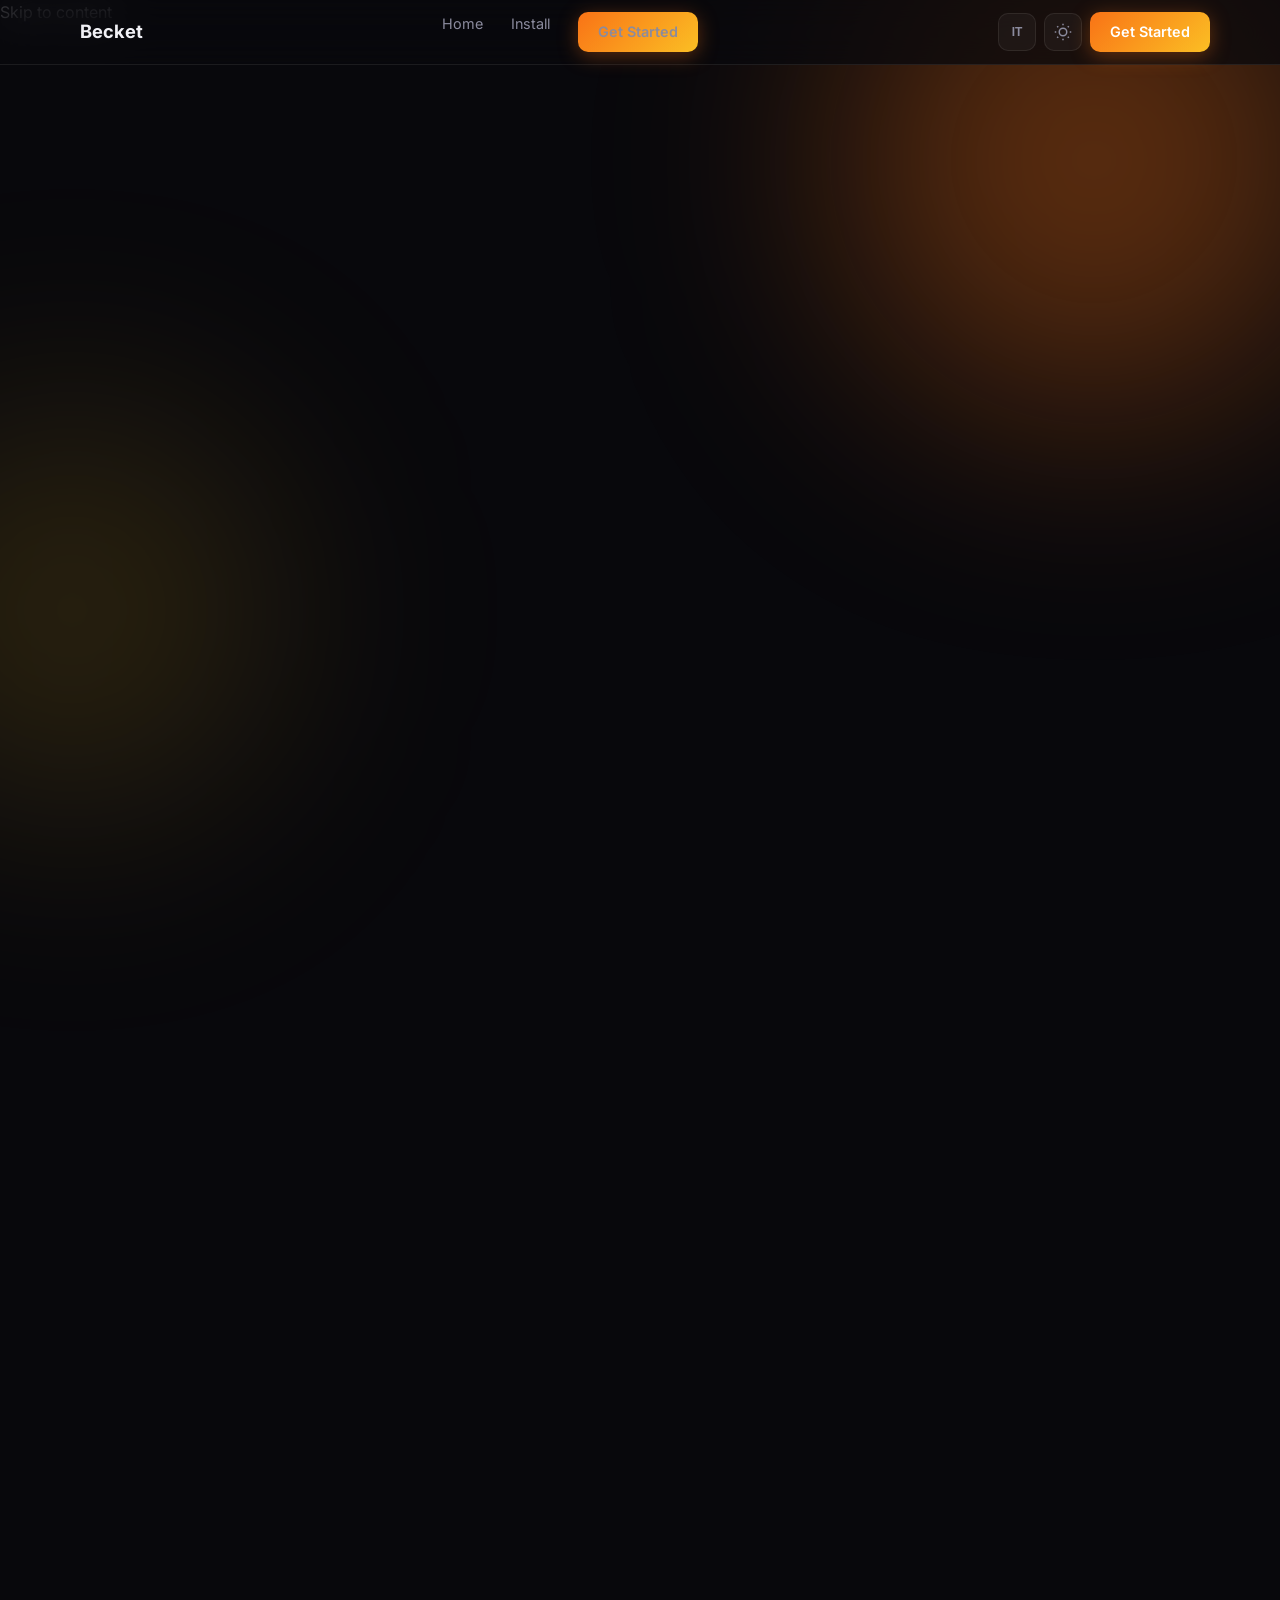
==== commit 82f40fa9: "chore(dist): drop Homebrew tap, publish via npm only Remove homebrew from cargo-dist installers and " ====
--- a/website/docs.html
+++ b/website/docs.html
@@ -3,19 +3,21 @@
 <head>
   <meta charset="UTF-8" />
   <meta name="viewport" content="width=device-width, initial-scale=1.0" />
-  <meta name="description" content="RepoCtx Documentation — CLI, MCP, Architecture" />
-  <title>Docs — RepoCtx</title>
+  <meta name="description" content="Becket Documentation — CLI, MCP, Architecture" />
+  <title>Docs — Becket</title>
   <link rel="icon" type="image/svg+xml" href="public/favicon.svg" />
-  <link rel="preload" href="css/styles.css" as="style" />
-  <link rel="stylesheet" href="css/styles.css" />
+  <link rel="preload" href="css/styles.css?v=9" as="style" />
+  <link rel="stylesheet" href="css/styles.css?v=9" />
   <link rel="preconnect" href="https://fonts.googleapis.com" />
   <link rel="preconnect" href="https://fonts.gstatic.com" crossorigin />
   <link rel="preload" as="style" href="https://fonts.googleapis.com/css2?family=Inter:wght@400;500;600;700;800&family=JetBrains+Mono:wght@400;500;600&display=swap" />
   <link rel="stylesheet" href="https://fonts.googleapis.com/css2?family=Inter:wght@400;500;600;700;800&family=JetBrains+Mono:wght@400;500;600&display=swap" media="print" onload="this.media='all'" />
   <noscript><link rel="stylesheet" href="https://fonts.googleapis.com/css2?family=Inter:wght@400;500;600;700;800&family=JetBrains+Mono:wght@400;500;600&display=swap" /></noscript>
-  <script>try{var t=localStorage.getItem("repoctx-theme");if(t)document.documentElement.setAttribute("data-theme",t)}catch(e){}</script>
+  <script>try{var t=localStorage.getItem("becket-theme");if(t)document.documentElement.setAttribute("data-theme",t);var l=localStorage.getItem("becket-lang");if(!l){l=(navigator.language||"").startsWith("it")?"it":"en"}document.documentElement.lang=l}catch(e){}</script>
 </head>
 <body>
+  <a class="skip-link" href="#main-content" data-i18n="a11y.skip">Skip to content</a>
+  <div id="copy-live" class="sr-only" aria-live="polite"></div>
   <canvas id="particles" aria-hidden="true"></canvas>
   <div class="glow glow-1" aria-hidden="true"></div>
   <div class="glow glow-2" aria-hidden="true"></div>
@@ -23,18 +25,13 @@
   <header class="nav" id="nav">
     <div class="nav-inner container">
       <a href="index.html" class="logo">
-        <span class="logo-icon"></span>
-        <span>RepoCtx</span>
+        <span class="logo-mark" aria-hidden="true"></span>
+        <span>Becket</span>
       </a>
-      <nav class="nav-links">
+      <nav class="nav-links docs-nav-links" id="nav-links" aria-label="Documentation">
         <a href="index.html" data-i18n="nav.home">Home</a>
-        <a href="#layers" data-i18n="docs.nav.layers">Layers</a>
-        <a href="#wiki" data-i18n="docs.nav.wiki">Wiki</a>
-        <a href="#mcp" data-i18n="docs.nav.mcp">MCP</a>
-        <a href="#principles" data-i18n="docs.nav.principles">Principles</a>
-        <a href="#architecture" data-i18n="docs.nav.architecture">Architecture</a>
-        <a href="#adoption" data-i18n="docs.nav.adoption">Adoption</a>
         <a href="#install" data-i18n="docs.nav.install">Install</a>
+        <a href="#install" class="btn btn-primary nav-cta-mobile" data-i18n="nav.getStarted">Get Started</a>
       </nav>
       <div class="nav-actions">
         <button class="btn-icon" id="lang-toggle" aria-label="Switch language">EN</button>
@@ -42,6 +39,7 @@
           <svg class="icon-sun" width="18" height="18" viewBox="0 0 24 24" fill="none" stroke="currentColor" stroke-width="2"><circle cx="12" cy="12" r="5"/><path d="M12 1v2M12 21v2M4.22 4.22l1.42 1.42M18.36 18.36l1.42 1.42M1 12h2M21 12h2M4.22 19.78l1.42-1.42M18.36 5.64l1.42-1.42"/></svg>
           <svg class="icon-moon" width="18" height="18" viewBox="0 0 24 24" fill="none" stroke="currentColor" stroke-width="2"><path d="M21 12.79A9 9 0 1 1 11.21 3 7 7 0 0 0 21 12.79z"/></svg>
         </button>
+        <a href="#install" class="btn btn-primary" data-i18n="nav.getStarted">Get Started</a>
       </div>
       <button class="nav-burger" id="nav-burger" aria-label="Menu">
         <span></span><span></span><span></span>
@@ -49,7 +47,7 @@
     </div>
   </header>
 
-  <main class="docs-main">
+  <main class="docs-main" id="main-content">
     <div class="container docs-layout">
       <aside class="docs-sidebar glass-card">
         <nav class="docs-toc">
@@ -69,12 +67,12 @@
       <article class="docs-content">
         <section id="overview" class="doc-section reveal">
           <h1 data-i18n="docs.overview.title">Documentation</h1>
-          <p class="lead" data-i18n="docs.overview.lead">RepoCtx is a local intelligence layer that combines a verified code graph, a graph-grounded knowledge wiki, and context assembly that returns real source snippets for AI agents and developers.</p>
+          <p class="lead" data-i18n="docs.overview.lead">Becket is a local intelligence layer that combines a verified code graph, a graph-grounded knowledge wiki, and context assembly that returns real source snippets for AI agents and developers.</p>
         </section>
 
         <section id="layers" class="doc-section reveal">
           <h2 data-i18n="docs.layers.title">Three Knowledge Layers</h2>
-          <p data-i18n="docs.layers.desc">RepoCtx goes beyond plain LLM Wiki or RAG by grounding every knowledge page in a deterministic graph and verifying pages against live code.</p>
+          <p data-i18n="docs.layers.desc">Becket indexes your codebase locally and exposes three coordinated layers: a deterministic graph (ground truth), a symbol-anchored wiki (intent and gotchas), and context assembly (real snippets within a token budget).</p>
           <div class="arch-stack">
             <div class="arch-layer glass-card"><span class="arch-label" data-i18n="docs.layers.l3">Context Assembly</span><span data-i18n="docs.layers.l3d">Code snippets + wiki + impact, token-budgeted</span></div>
             <div class="arch-layer glass-card"><span class="arch-label" data-i18n="docs.layers.l2">Grounded Repo Wiki</span><span data-i18n="docs.layers.l2d">Markdown pages anchored to symbol IDs, MCP-authored, lint-checked</span></div>
@@ -87,12 +85,12 @@
 
           <h3 data-i18n="docs.cli.build.title">Initialize analysis</h3>
           <div class="code-block glass-card">
-            <div class="code-header"><span>terminal</span><button class="copy-btn" data-copy="repoctx build">Copy</button></div>
-            <pre><code>repoctx build</code></pre>
-          </div>
-          <p data-i18n="docs.cli.build.desc">Generates versioned JSON artifacts under <code>.repoctx/</code>:</p>
-          <div class="code-block glass-card">
-            <pre><code>.repoctx/
+            <div class="code-header"><span>terminal</span><button class="copy-btn" data-copy="becket build">Copy</button></div>
+            <pre><code>becket build</code></pre>
+          </div>
+          <p data-i18n="docs.cli.build.desc">Generates versioned JSON artifacts under <code>.becket/</code>:</p>
+          <div class="code-block glass-card">
+            <pre><code>.becket/
   architecture.json
   symbols.json
   flows.json
@@ -105,44 +103,44 @@
 
           <h3 data-i18n="docs.cli.wiki.title">Knowledge wiki</h3>
           <div class="code-block glass-card">
-            <pre><code>repoctx wiki sync
-repoctx wiki lint
-repoctx wiki show OrderService</code></pre>
+            <pre><code>becket wiki sync
+becket wiki lint
+becket wiki show OrderService</code></pre>
           </div>
           <p data-i18n="docs.cli.wiki.desc">Sync creates/updates grounded markdown pages (lazy, via MCP host). Lint flags stale or contradictory pages against the live graph.</p>
 
           <h3 data-i18n="docs.cli.impact.title">Query impact</h3>
           <div class="code-block glass-card">
-            <div class="code-header"><span>terminal</span><button class="copy-btn" data-copy="repoctx impact UserService">Copy</button></div>
-            <pre><code>repoctx impact UserService</code></pre>
+            <div class="code-header"><span>terminal</span><button class="copy-btn" data-copy="becket impact UserService">Copy</button></div>
+            <pre><code>becket impact UserService</code></pre>
           </div>
           <p data-i18n="docs.cli.impact.desc">Returns affected modules, downstream dependencies, related tests, and potential risk zones.</p>
 
           <h3 data-i18n="docs.cli.flow.title">Understand a flow</h3>
           <div class="code-block glass-card">
-            <div class="code-header"><span>terminal</span><button class="copy-btn" data-copy="repoctx flow payment">Copy</button></div>
-            <pre><code>repoctx flow payment</code></pre>
+            <div class="code-header"><span>terminal</span><button class="copy-btn" data-copy="becket flow payment">Copy</button></div>
+            <pre><code>becket flow payment</code></pre>
           </div>
           <p data-i18n="docs.cli.flow.desc">Shows end-to-end execution path, service interactions, and external systems.</p>
 
           <h3 data-i18n="docs.cli.context.title">Context bundle (code included)</h3>
           <div class="code-block glass-card">
-            <div class="code-header"><span>terminal</span><button class="copy-btn" data-copy="repoctx context PaymentService --format md --budget 6000 --task fix">Copy</button></div>
-            <pre><code>repoctx context PaymentService --format md --budget 6000 --task fix</code></pre>
+            <div class="code-header"><span>terminal</span><button class="copy-btn" data-copy="becket context PaymentService --format md --budget 6000 --task fix">Copy</button></div>
+            <pre><code>becket context PaymentService --format md --budget 6000 --task fix</code></pre>
           </div>
           <p data-i18n="docs.cli.context.desc">Returns wiki page + real code snippets + impact set, packed within the token budget. Enough source to fix a bug — not the whole repo.</p>
 
           <h3 data-i18n="docs.cli.domain.title">Domain refinement (optional)</h3>
           <div class="code-block glass-card">
-            <pre><code>repoctx domain rename &lt;auto-id&gt; payment
-repoctx domain add payment src/billing/** PaymentService</code></pre>
+            <pre><code>becket domain rename &lt;auto-id&gt; payment
+becket domain add payment src/billing/** PaymentService</code></pre>
           </div>
           <p data-i18n="docs.cli.domain.desc">Zero-config by default. Refine auto-discovered domains via CLI — no config file required.</p>
         </section>
 
         <section id="wiki" class="doc-section reveal">
           <h2 data-i18n="docs.wiki.title">Grounded Repo Wiki</h2>
-          <p data-i18n="docs.wiki.desc">Unlike a plain LLM Wiki, every page is anchored to real symbol IDs from the deterministic graph. Pages compound over time but are verified — stale claims are flagged automatically.</p>
+          <p data-i18n="docs.wiki.desc">Markdown pages for modules, services, and flows — each anchored to real symbol IDs from the deterministic graph. Structure is compiled from the graph; optional prose (intent & gotchas) via MCP. Stale claims are flagged automatically.</p>
           <ul class="check-list docs-check">
             <li data-i18n="docs.wiki.li1">Pages authored lazily via MCP sampling (host model, no bundled LLM)</li>
             <li data-i18n="docs.wiki.li2">graph_fingerprint detects when anchored code changed</li>
@@ -153,9 +151,9 @@
 
         <section id="mcp" class="doc-section reveal">
           <h2 data-i18n="docs.mcp.title">MCP Integration</h2>
-          <p data-i18n="docs.mcp.desc">RepoCtx exposes an MCP server over stdio for seamless agent integration.</p>
-          <div class="code-block glass-card">
-            <pre><code>repoctx-mcp</code></pre>
+          <p data-i18n="docs.mcp.desc">Becket exposes an MCP server over stdio for seamless agent integration.</p>
+          <div class="code-block glass-card">
+            <pre><code>becket-mcp</code></pre>
           </div>
           <div class="table-wrap glass-card">
             <table>
@@ -174,7 +172,7 @@
               </tbody>
             </table>
           </div>
-          <p data-i18n="docs.mcp.sampling">Wiki authoring and text enrichment use MCP sampling — the host agent's model handles prose. RepoCtx ships no LLM, holds no API keys, and never generates code — only slices real source.</p>
+          <p data-i18n="docs.mcp.sampling">Wiki authoring and text enrichment use MCP sampling — the host agent's model handles prose. Becket ships no LLM, holds no API keys, and never generates code — only slices real source.</p>
         </section>
 
         <section id="artifacts" class="doc-section reveal">
@@ -234,30 +232,30 @@
             <div class="arch-layer glass-card"><span class="arch-label" data-i18n="docs.arch.l1">Surfaces</span><span>CLI · MCP (stdio) · JSON + wiki artifacts</span></div>
             <div class="arch-layer glass-card"><span class="arch-label" data-i18n="docs.arch.l5">Assembly</span><span data-i18n="docs.arch.l5d">Context bundle builder (snippets + wiki + impact)</span></div>
             <div class="arch-layer glass-card"><span class="arch-label" data-i18n="docs.arch.l6">Wiki</span><span data-i18n="docs.arch.l6d">Grounded markdown + lint engine</span></div>
-            <div class="arch-layer glass-card"><span class="arch-label" data-i18n="docs.arch.l2">Store</span><span>SQLite + sqlite-vec · .repoctx/</span></div>
+            <div class="arch-layer glass-card"><span class="arch-label" data-i18n="docs.arch.l2">Store</span><span>SQLite + sqlite-vec · .becket/</span></div>
             <div class="arch-layer glass-card"><span class="arch-label" data-i18n="docs.arch.l3">Core</span><span>Parser · Resolver · Graph · Flow · Impact</span></div>
             <div class="arch-layer glass-card"><span class="arch-label" data-i18n="docs.arch.l4">Sources</span><span>Multi-language source · Git · Workspace</span></div>
           </div>
-          <p class="muted" data-i18n="docs.arch.note">Full architecture: <a href="https://github.com/GabrieleRuggieri/repo-ctx/blob/main/ARCHITECTURE.md">ARCHITECTURE.md</a> in the repository.</p>
+          <p class="muted" data-i18n-html="docs.arch.note">Full architecture: <a href="https://github.com/GabrieleRuggieri/becket/blob/main/ARCHITECTURE.md">ARCHITECTURE.md</a> in the repository.</p>
         </section>
 
         <section id="adoption" class="doc-section reveal">
           <h2 data-i18n="docs.adoption.title">Quick start</h2>
-          <p data-i18n="docs.adoption.desc">Three steps to wire RepoCtx into your agent workflow.</p>
+          <p data-i18n="docs.adoption.desc">Three steps to wire Becket into your agent workflow.</p>
           <ol class="adoption-steps">
-            <li data-i18n="docs.adoption.s1">Install repoctx-cli and repoctx-mcp (Cargo, npm, or Homebrew).</li>
-            <li data-i18n="docs.adoption.s2">Run repoctx build in your repository root.</li>
-            <li data-i18n="docs.adoption.s3">Add repoctx-mcp to Cursor or Claude Code — the agent calls get_context before edits.</li>
+            <li data-i18n="docs.adoption.s1">Install becket-cli and becket-mcp (npm or Cargo).</li>
+            <li data-i18n="docs.adoption.s2">Run becket build in your repository root.</li>
+            <li data-i18n="docs.adoption.s3">Add becket-mcp to Cursor or Claude Code — the agent calls get_context before edits.</li>
           </ol>
           <h3 data-i18n="docs.adoption.mcpTitle">Cursor MCP config</h3>
           <div class="code-block glass-card">
-            <div class="code-header"><span>.cursor/mcp.json</span><button class="copy-btn" data-copy='{"mcpServers":{"repoctx":{"command":"repoctx-mcp","env":{"REPOCTX_ROOT":"${workspaceFolder}"}}}}'>Copy</button></div>
+            <div class="code-header"><span>.cursor/mcp.json</span><button class="copy-btn" data-copy='{"mcpServers":{"becket":{"command":"becket-mcp","env":{"BECKET_ROOT":"${workspaceFolder}"}}}}'>Copy</button></div>
             <pre><code>{
   "mcpServers": {
-    "repoctx": {
-      "command": "repoctx-mcp",
+    "becket": {
+      "command": "becket-mcp",
       "env": {
-        "REPOCTX_ROOT": "${workspaceFolder}"
+        "BECKET_ROOT": "${workspaceFolder}"
       }
     }
   }
@@ -267,28 +265,22 @@
 
         <section id="install" class="doc-section reveal">
           <h2 data-i18n="docs.install.title">Installation</h2>
-          <p data-i18n="docs.install.desc">RepoCtx is 100% free and open source (Apache-2.0). No account, no subscription, no telemetry.</p>
-
-          <h3>Homebrew</h3>
-          <div class="code-block glass-card">
-            <div class="code-header"><span>terminal</span><button class="copy-btn" data-copy="brew install repoctx">Copy</button></div>
-            <pre><code>brew install repoctx</code></pre>
-          </div>
-
-          <h3>npm</h3>
-          <div class="code-block glass-card">
-            <div class="code-header"><span>terminal</span><button class="copy-btn" data-copy="npx repoctx build">Copy</button></div>
-            <pre><code>npx repoctx build</code></pre>
+          <p data-i18n="docs.install.desc">Becket is 100% free and open source (Apache-2.0). No account, no subscription, no telemetry.</p>
+
+          <h3 data-i18n="docs.install.npm">npm</h3>
+          <div class="code-block glass-card">
+            <div class="code-header"><span>terminal</span><button class="copy-btn" data-copy="npx becket build">Copy</button></div>
+            <pre><code>npx becket build</code></pre>
           </div>
 
           <h3 data-i18n="docs.install.cargo">Cargo</h3>
           <div class="code-block glass-card">
-            <div class="code-header"><span>terminal</span><button class="copy-btn" data-copy="cargo install repoctx">Copy</button></div>
-            <pre><code>cargo install repoctx</code></pre>
+            <div class="code-header"><span>terminal</span><button class="copy-btn" data-copy="cargo install becket">Copy</button></div>
+            <pre><code>cargo install becket</code></pre>
           </div>
 
           <div class="install-note glass-card">
-            <p data-i18n="docs.install.note">After install, run <code>repoctx build</code> in any repository. Zero configuration required.</p>
+            <p data-i18n-html="docs.install.note">After install, run <code>becket build</code> in any repository. Zero configuration required.</p>
           </div>
         </section>
       </article>
@@ -298,13 +290,13 @@
   <footer class="footer">
     <div class="container footer-inner">
       <div class="footer-brand">
-        <span class="logo-icon"></span>
-        <span>RepoCtx</span>
+        <span class="logo-mark" aria-hidden="true"></span>
+        <span>Becket</span>
       </div>
       <p class="footer-copy" data-i18n="footer.copy">Open source under Apache-2.0 · 100% local · Zero telemetry</p>
       <div class="footer-links">
         <a href="index.html" data-i18n="nav.home">Home</a>
-        <a href="https://github.com/GabrieleRuggieri/repo-ctx" data-i18n="footer.github">GitHub</a>
+        <a href="https://github.com/GabrieleRuggieri/becket" target="_blank" rel="noopener noreferrer" data-i18n="footer.github">GitHub</a>
       </div>
     </div>
   </footer>
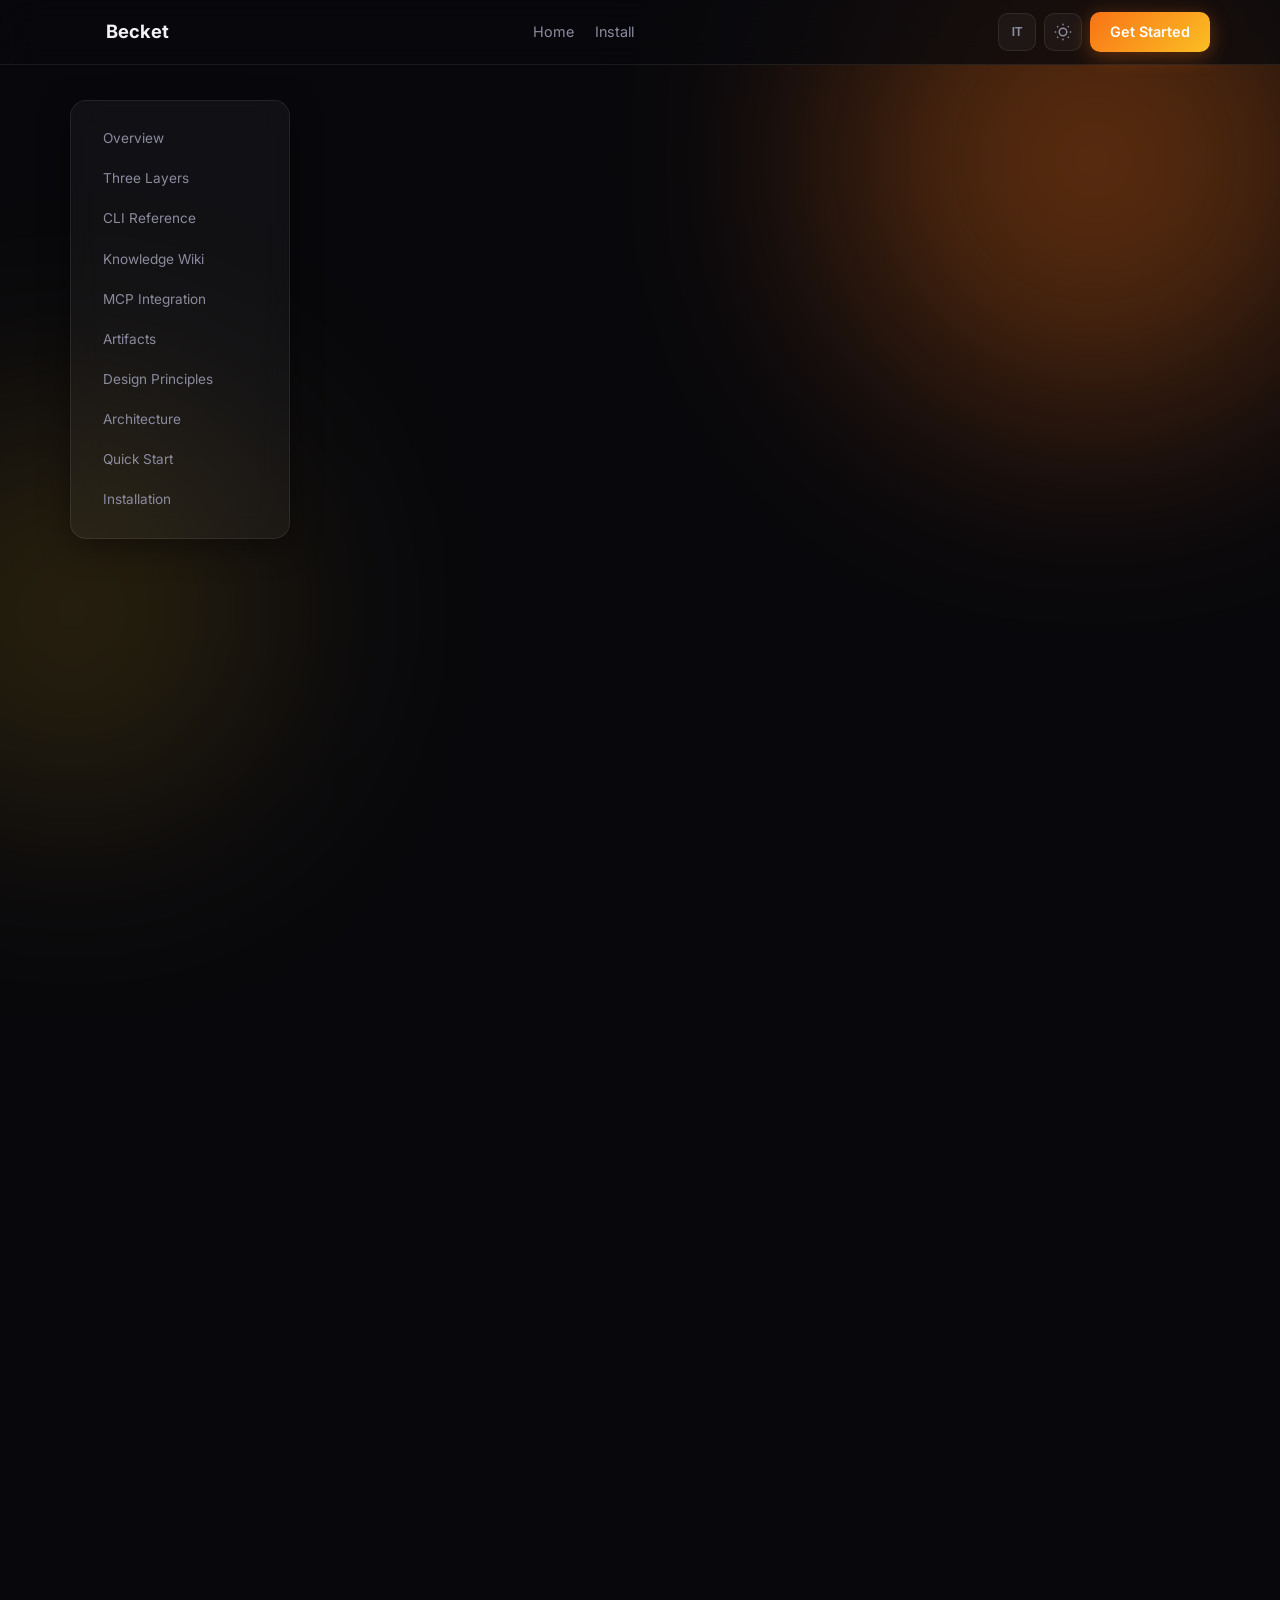
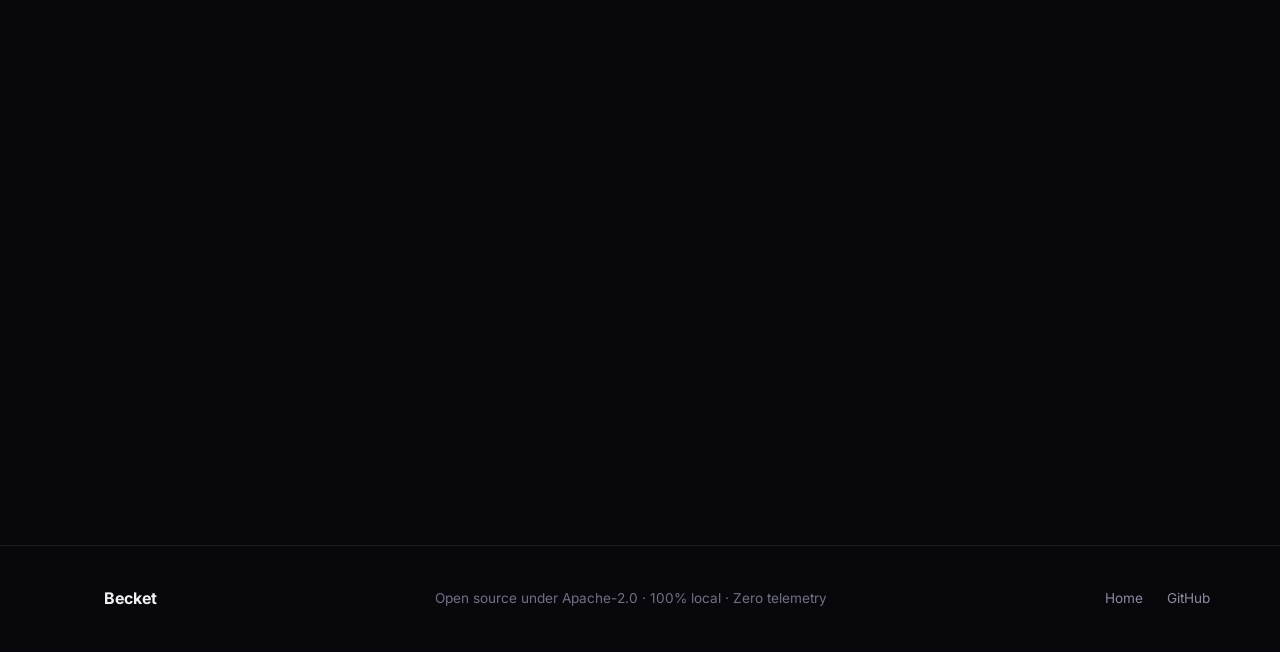
==== commit b21ab96d: "docs(website): npm-only install UX and hero npx command Document npx becket as the user install path" ====
--- a/website/docs.html
+++ b/website/docs.html
@@ -243,7 +243,7 @@
           <h2 data-i18n="docs.adoption.title">Quick start</h2>
           <p data-i18n="docs.adoption.desc">Three steps to wire Becket into your agent workflow.</p>
           <ol class="adoption-steps">
-            <li data-i18n="docs.adoption.s1">Install becket-cli and becket-mcp (npm or Cargo).</li>
+            <li data-i18n="docs.adoption.s1">Install becket and becket-mcp via npm.</li>
             <li data-i18n="docs.adoption.s2">Run becket build in your repository root.</li>
             <li data-i18n="docs.adoption.s3">Add becket-mcp to Cursor or Claude Code — the agent calls get_context before edits.</li>
           </ol>
@@ -269,14 +269,9 @@
 
           <h3 data-i18n="docs.install.npm">npm</h3>
           <div class="code-block glass-card">
-            <div class="code-header"><span>terminal</span><button class="copy-btn" data-copy="npx becket build">Copy</button></div>
-            <pre><code>npx becket build</code></pre>
-          </div>
-
-          <h3 data-i18n="docs.install.cargo">Cargo</h3>
-          <div class="code-block glass-card">
-            <div class="code-header"><span>terminal</span><button class="copy-btn" data-copy="cargo install becket">Copy</button></div>
-            <pre><code>cargo install becket</code></pre>
+            <div class="code-header"><span>terminal</span><button class="copy-btn" data-copy="npm install -g becket becket-mcp">Copy</button></div>
+            <pre><code>npm install -g becket becket-mcp
+npx becket build</code></pre>
           </div>
 
           <div class="install-note glass-card">
--- a/website/css/styles.css
+++ b/website/css/styles.css
@@ -9,13 +9,15 @@
   --border-strong: rgba(255, 255, 255, 0.14);
   --text: #f0f0f5;
   --text-muted: #8b8b9e;
-  --text-dim: #5c5c6e;
+  --text-dim: #707085;
   --accent: #f97316;
   --accent-light: #fbbf24;
   --accent-glow: rgba(249, 115, 22, 0.35);
   --accent-glow-soft: rgba(251, 191, 36, 0.15);
   --glass-blur: 16px;
   --nav-bg: rgba(8, 8, 12, 0.75);
+  --nav-h: 64px;
+  --section-pad: clamp(4.5rem, 8vh, 6.25rem);
   --code-bg: rgba(0, 0, 0, 0.35);
   --shadow: 0 8px 32px rgba(0, 0, 0, 0.4);
   --gradient: linear-gradient(135deg, #f97316, #fbbf24);
@@ -43,7 +45,7 @@
 
 html {
   scroll-behavior: smooth;
-  scroll-padding-top: 80px;
+  scroll-padding-top: calc(var(--nav-h) + 16px);
 }
 
 body {
@@ -58,8 +60,42 @@
 }
 
 a { color: inherit; text-decoration: none; }
-img { max-width: 100%; display: block; }
+img:not(.logo-mark) { max-width: 100%; display: block; }
 code, pre { font-family: "JetBrains Mono", monospace; }
+
+:focus-visible {
+  outline: 2px solid var(--accent);
+  outline-offset: 3px;
+}
+
+.skip-link {
+  position: absolute;
+  top: -100%;
+  left: 1rem;
+  z-index: 200;
+  padding: 0.6rem 1rem;
+  border-radius: 8px;
+  background: var(--accent);
+  color: #fff;
+  font-weight: 600;
+  font-size: 0.875rem;
+}
+
+.skip-link:focus {
+  top: 1rem;
+}
+
+.sr-only {
+  position: absolute;
+  width: 1px;
+  height: 1px;
+  padding: 0;
+  margin: -1px;
+  overflow: hidden;
+  clip: rect(0, 0, 0, 0);
+  white-space: nowrap;
+  border: 0;
+}
 
 .container {
   width: min(1140px, 92vw);
@@ -153,29 +189,22 @@
   display: flex;
   align-items: center;
   gap: 0.6rem;
+  flex-shrink: 0;
   font-weight: 700;
   font-size: 1.15rem;
 }
 
-.logo-icon {
-  width: 28px;
-  height: 28px;
-  border-radius: 8px;
-  background: var(--gradient);
-  position: relative;
-}
-
-.logo-icon::after {
-  content: "";
-  position: absolute;
-  inset: 6px;
-  border: 2px solid rgba(255,255,255,0.5);
-  border-radius: 3px;
+.logo-mark {
+  display: block;
+  width: 26px;
+  height: 26px;
+  flex: 0 0 26px;
+  background: url("../public/logo.svg") no-repeat center / contain;
 }
 
 .nav-links {
   display: flex;
-  gap: 1.75rem;
+  gap: 1.35rem;
 }
 
 .nav-links a {
@@ -186,6 +215,14 @@
 }
 
 .nav-links a:hover { color: var(--accent); }
+
+.nav-links a.active {
+  color: var(--text);
+  font-weight: 600;
+}
+
+.nav-links a.active::after,
+.nav-links a:hover::after { width: 100%; }
 
 .nav-links a::after {
   content: "";
@@ -198,12 +235,14 @@
   transition: width 0.3s;
 }
 
-.nav-links a:hover::after { width: 100%; }
-
 .nav-actions {
   display: flex;
   align-items: center;
   gap: 0.5rem;
+}
+
+.nav-links .nav-cta-mobile {
+  display: none;
 }
 
 .nav-burger {
@@ -227,6 +266,10 @@
 .nav-burger.active span:nth-child(1) { transform: translateY(7px) rotate(45deg); }
 .nav-burger.active span:nth-child(2) { opacity: 0; }
 .nav-burger.active span:nth-child(3) { transform: translateY(-7px) rotate(-45deg); }
+
+body.nav-open {
+  overflow: hidden;
+}
 
 /* ===== Buttons ===== */
 .btn {
@@ -291,10 +334,10 @@
 .hero {
   position: relative;
   z-index: 1;
-  padding: 140px 0 80px;
-  min-height: 100vh;
+  min-height: 100dvh;
   display: flex;
   align-items: center;
+  padding: calc(var(--nav-h) + 3.5rem) 0 clamp(3rem, 6vh, 5rem);
 }
 
 .hero-grid {
@@ -335,14 +378,16 @@
   font-size: 1.1rem;
   color: var(--text-muted);
   max-width: 520px;
-  margin-bottom: 2rem;
-}
-
-.hero-cta {
-  display: flex;
-  gap: 1rem;
-  flex-wrap: wrap;
-  margin-bottom: 2.5rem;
+  margin-bottom: 0;
+}
+
+.hero-install {
+  margin: 1.75rem 0 2.5rem;
+  max-width: 32rem;
+}
+
+.hero-install .code-block {
+  margin: 0;
 }
 
 .hero-stats {
@@ -438,12 +483,19 @@
 .section {
   position: relative;
   z-index: 1;
-  padding: 100px 0;
+  padding: var(--section-pad) 0;
+  display: grid;
+  align-content: center;
   content-visibility: auto;
-  contain-intrinsic-size: auto 600px;
+  contain-intrinsic-size: auto 480px;
 }
 
 .section-alt { background: var(--bg-alt); }
+
+.section-dense {
+  align-content: start;
+  padding-top: calc(var(--nav-h) + 2.5rem);
+}
 
 .section-header {
   text-align: center;
@@ -601,7 +653,17 @@
   display: grid;
   grid-template-columns: repeat(auto-fit, minmax(280px, 1fr));
   gap: 1.25rem;
-  margin-bottom: 2rem;
+}
+
+.compare-wrap {
+  width: 100%;
+}
+
+.product-checks {
+  margin-top: 1.5rem;
+  max-width: 42rem;
+  margin-left: auto;
+  margin-right: auto;
 }
 
 .layer-card {
@@ -637,7 +699,7 @@
   color: var(--text-muted);
 }
 
-.compare-wrap { margin-top: 1rem; }
+.compare-wrap { margin-top: 0; }
 
 .compare-note {
   font-size: 0.85rem;
@@ -732,6 +794,52 @@
   color: var(--text-muted);
 }
 
+.feature h4 {
+  font-size: 1.05rem;
+  font-weight: 700;
+  margin-bottom: 0.45rem;
+}
+
+.feature-compact {
+  padding: 1.5rem;
+}
+
+.feature-compact .feature-num {
+  font-size: 1.75rem;
+  margin-bottom: 0.5rem;
+}
+
+/* ===== Product stack ===== */
+.product-stack {
+  display: flex;
+  flex-direction: column;
+  gap: clamp(1.75rem, 3.5vh, 2.5rem);
+}
+
+.product-pillars {
+  grid-template-columns: repeat(3, 1fr);
+}
+
+.product-capabilities-title {
+  text-align: center;
+  font-size: clamp(1.15rem, 2.5vw, 1.4rem);
+  font-weight: 700;
+  letter-spacing: -0.01em;
+  margin-bottom: 1.25rem;
+  color: var(--text-muted);
+}
+
+.capabilities-grid {
+  grid-template-columns: repeat(2, 1fr);
+}
+
+.product-checks {
+  margin-top: 0;
+  max-width: 42rem;
+  margin-left: auto;
+  margin-right: auto;
+}
+
 /* ===== Integrations ===== */
 .integrations-grid {
   display: grid;
@@ -759,8 +867,56 @@
   box-shadow: 0 0 30px var(--accent-glow-soft);
 }
 
-/* ===== CTA ===== */
-.cta-section { padding-bottom: 120px; }
+/* ===== Integrations closing (integrations + CTA) ===== */
+.integrations-closing {
+  display: flex;
+  flex-direction: column;
+  gap: clamp(2rem, 4vh, 2.75rem);
+}
+
+.integrations-closing .section-header {
+  margin-bottom: 0;
+}
+
+.integrations-closing .integrations-grid {
+  grid-template-columns: repeat(4, 1fr);
+}
+
+.integrations-closing .cta-box {
+  text-align: center;
+  padding: clamp(2rem, 4vh, 3rem) 2rem;
+  max-width: 52rem;
+  margin: 0 auto;
+  width: 100%;
+}
+
+.integrations-closing .cta-box h2 {
+  font-size: clamp(1.35rem, 3vw, 2rem);
+  font-weight: 800;
+  margin-bottom: 0.65rem;
+  letter-spacing: -0.02em;
+}
+
+.integrations-closing .cta-box p {
+  color: var(--text-muted);
+  margin-bottom: 1.5rem;
+  font-size: 1.05rem;
+  max-width: 36rem;
+  margin-left: auto;
+  margin-right: auto;
+}
+
+.cta-actions {
+  display: flex;
+  gap: 1rem;
+  justify-content: center;
+  flex-wrap: wrap;
+}
+
+/* ===== CTA (standalone fallback) ===== */
+.cta-section {
+  padding-bottom: clamp(5rem, 10vh, 7.5rem);
+}
 
 .cta-box {
   text-align: center;
@@ -788,11 +944,10 @@
 }
 
 .footer-inner {
-  display: flex;
+  display: grid;
+  grid-template-columns: auto 1fr auto;
   align-items: center;
-  justify-content: space-between;
-  flex-wrap: wrap;
-  gap: 1rem;
+  gap: 1.5rem 2rem;
 }
 
 .footer-brand {
@@ -805,11 +960,13 @@
 .footer-copy {
   font-size: 0.85rem;
   color: var(--text-dim);
+  text-align: center;
 }
 
 .footer-links {
   display: flex;
   gap: 1.5rem;
+  justify-content: flex-end;
 }
 
 .footer-links a {
@@ -951,8 +1108,26 @@
 }
 
 .table-wrap {
+  position: relative;
   overflow-x: auto;
   margin: 1rem 0;
+}
+
+.table-wrap::after {
+  content: "";
+  position: absolute;
+  top: 0;
+  right: 0;
+  bottom: 0;
+  width: 2rem;
+  pointer-events: none;
+  background: linear-gradient(to left, var(--bg), transparent);
+  opacity: 0;
+  transition: opacity 0.2s;
+}
+
+.table-wrap.has-overflow::after {
+  opacity: 1;
 }
 
 table {
@@ -1075,10 +1250,32 @@
 }
 
 /* ===== Mobile ===== */
+@media (max-width: 1100px) {
+  .integrations-closing .integrations-grid {
+    grid-template-columns: repeat(2, 1fr);
+  }
+
+  .product-pillars {
+    grid-template-columns: 1fr;
+  }
+
+  .capabilities-grid {
+    grid-template-columns: repeat(2, 1fr);
+  }
+}
+
 @media (max-width: 900px) {
   .hero-grid,
   .split,
   .docs-layout {
+    grid-template-columns: 1fr;
+  }
+
+  .layers-grid {
+    grid-template-columns: 1fr;
+  }
+
+  .integrations-closing .integrations-grid {
     grid-template-columns: 1fr;
   }
 
@@ -1105,6 +1302,13 @@
 
   .nav-actions .btn-primary { display: none; }
 
+  .nav-links .nav-cta-mobile {
+    display: block;
+    margin-top: 0.75rem;
+    width: 100%;
+    text-align: center;
+  }
+
   .docs-sidebar {
     position: static;
   }
@@ -1115,13 +1319,33 @@
     gap: 0.5rem;
   }
 
-  .hero { padding-top: 100px; min-height: auto; }
-  .section { padding: 70px 0; }
+  .hero {
+    min-height: 100dvh;
+    padding: calc(var(--nav-h) + 2rem) 0 3rem;
+  }
+
+  .section {
+    align-content: start;
+    padding: clamp(3.5rem, 6vh, 4.5rem) 0;
+    padding-top: calc(var(--nav-h) + 2rem);
+  }
+
+  .section-dense {
+    min-height: auto;
+    padding-bottom: clamp(4rem, 8vh, 5rem);
+  }
+
+  .footer-inner {
+    grid-template-columns: 1fr;
+    text-align: center;
+  }
+
+  .footer-links {
+    justify-content: center;
+  }
 }
 
 @media (max-width: 500px) {
-  .hero-cta { flex-direction: column; }
-  .hero-cta .btn { width: 100%; }
   .hero-stats { flex-direction: column; }
   .stat { width: 100%; }
 }
--- a/website/css/styles.css
+++ b/website/css/styles.css
@@ -9,13 +9,15 @@
   --border-strong: rgba(255, 255, 255, 0.14);
   --text: #f0f0f5;
   --text-muted: #8b8b9e;
-  --text-dim: #5c5c6e;
+  --text-dim: #707085;
   --accent: #f97316;
   --accent-light: #fbbf24;
   --accent-glow: rgba(249, 115, 22, 0.35);
   --accent-glow-soft: rgba(251, 191, 36, 0.15);
   --glass-blur: 16px;
   --nav-bg: rgba(8, 8, 12, 0.75);
+  --nav-h: 64px;
+  --section-pad: clamp(4.5rem, 8vh, 6.25rem);
   --code-bg: rgba(0, 0, 0, 0.35);
   --shadow: 0 8px 32px rgba(0, 0, 0, 0.4);
   --gradient: linear-gradient(135deg, #f97316, #fbbf24);
@@ -43,7 +45,7 @@
 
 html {
   scroll-behavior: smooth;
-  scroll-padding-top: 80px;
+  scroll-padding-top: calc(var(--nav-h) + 16px);
 }
 
 body {
@@ -58,8 +60,42 @@
 }
 
 a { color: inherit; text-decoration: none; }
-img { max-width: 100%; display: block; }
+img:not(.logo-mark) { max-width: 100%; display: block; }
 code, pre { font-family: "JetBrains Mono", monospace; }
+
+:focus-visible {
+  outline: 2px solid var(--accent);
+  outline-offset: 3px;
+}
+
+.skip-link {
+  position: absolute;
+  top: -100%;
+  left: 1rem;
+  z-index: 200;
+  padding: 0.6rem 1rem;
+  border-radius: 8px;
+  background: var(--accent);
+  color: #fff;
+  font-weight: 600;
+  font-size: 0.875rem;
+}
+
+.skip-link:focus {
+  top: 1rem;
+}
+
+.sr-only {
+  position: absolute;
+  width: 1px;
+  height: 1px;
+  padding: 0;
+  margin: -1px;
+  overflow: hidden;
+  clip: rect(0, 0, 0, 0);
+  white-space: nowrap;
+  border: 0;
+}
 
 .container {
   width: min(1140px, 92vw);
@@ -153,29 +189,22 @@
   display: flex;
   align-items: center;
   gap: 0.6rem;
+  flex-shrink: 0;
   font-weight: 700;
   font-size: 1.15rem;
 }
 
-.logo-icon {
-  width: 28px;
-  height: 28px;
-  border-radius: 8px;
-  background: var(--gradient);
-  position: relative;
-}
-
-.logo-icon::after {
-  content: "";
-  position: absolute;
-  inset: 6px;
-  border: 2px solid rgba(255,255,255,0.5);
-  border-radius: 3px;
+.logo-mark {
+  display: block;
+  width: 26px;
+  height: 26px;
+  flex: 0 0 26px;
+  background: url("../public/logo.svg") no-repeat center / contain;
 }
 
 .nav-links {
   display: flex;
-  gap: 1.75rem;
+  gap: 1.35rem;
 }
 
 .nav-links a {
@@ -186,6 +215,14 @@
 }
 
 .nav-links a:hover { color: var(--accent); }
+
+.nav-links a.active {
+  color: var(--text);
+  font-weight: 600;
+}
+
+.nav-links a.active::after,
+.nav-links a:hover::after { width: 100%; }
 
 .nav-links a::after {
   content: "";
@@ -198,12 +235,14 @@
   transition: width 0.3s;
 }
 
-.nav-links a:hover::after { width: 100%; }
-
 .nav-actions {
   display: flex;
   align-items: center;
   gap: 0.5rem;
+}
+
+.nav-links .nav-cta-mobile {
+  display: none;
 }
 
 .nav-burger {
@@ -227,6 +266,10 @@
 .nav-burger.active span:nth-child(1) { transform: translateY(7px) rotate(45deg); }
 .nav-burger.active span:nth-child(2) { opacity: 0; }
 .nav-burger.active span:nth-child(3) { transform: translateY(-7px) rotate(-45deg); }
+
+body.nav-open {
+  overflow: hidden;
+}
 
 /* ===== Buttons ===== */
 .btn {
@@ -291,10 +334,10 @@
 .hero {
   position: relative;
   z-index: 1;
-  padding: 140px 0 80px;
-  min-height: 100vh;
+  min-height: 100dvh;
   display: flex;
   align-items: center;
+  padding: calc(var(--nav-h) + 3.5rem) 0 clamp(3rem, 6vh, 5rem);
 }
 
 .hero-grid {
@@ -335,14 +378,16 @@
   font-size: 1.1rem;
   color: var(--text-muted);
   max-width: 520px;
-  margin-bottom: 2rem;
-}
-
-.hero-cta {
-  display: flex;
-  gap: 1rem;
-  flex-wrap: wrap;
-  margin-bottom: 2.5rem;
+  margin-bottom: 0;
+}
+
+.hero-install {
+  margin: 1.75rem 0 2.5rem;
+  max-width: 32rem;
+}
+
+.hero-install .code-block {
+  margin: 0;
 }
 
 .hero-stats {
@@ -438,12 +483,19 @@
 .section {
   position: relative;
   z-index: 1;
-  padding: 100px 0;
+  padding: var(--section-pad) 0;
+  display: grid;
+  align-content: center;
   content-visibility: auto;
-  contain-intrinsic-size: auto 600px;
+  contain-intrinsic-size: auto 480px;
 }
 
 .section-alt { background: var(--bg-alt); }
+
+.section-dense {
+  align-content: start;
+  padding-top: calc(var(--nav-h) + 2.5rem);
+}
 
 .section-header {
   text-align: center;
@@ -601,7 +653,17 @@
   display: grid;
   grid-template-columns: repeat(auto-fit, minmax(280px, 1fr));
   gap: 1.25rem;
-  margin-bottom: 2rem;
+}
+
+.compare-wrap {
+  width: 100%;
+}
+
+.product-checks {
+  margin-top: 1.5rem;
+  max-width: 42rem;
+  margin-left: auto;
+  margin-right: auto;
 }
 
 .layer-card {
@@ -637,7 +699,7 @@
   color: var(--text-muted);
 }
 
-.compare-wrap { margin-top: 1rem; }
+.compare-wrap { margin-top: 0; }
 
 .compare-note {
   font-size: 0.85rem;
@@ -732,6 +794,52 @@
   color: var(--text-muted);
 }
 
+.feature h4 {
+  font-size: 1.05rem;
+  font-weight: 700;
+  margin-bottom: 0.45rem;
+}
+
+.feature-compact {
+  padding: 1.5rem;
+}
+
+.feature-compact .feature-num {
+  font-size: 1.75rem;
+  margin-bottom: 0.5rem;
+}
+
+/* ===== Product stack ===== */
+.product-stack {
+  display: flex;
+  flex-direction: column;
+  gap: clamp(1.75rem, 3.5vh, 2.5rem);
+}
+
+.product-pillars {
+  grid-template-columns: repeat(3, 1fr);
+}
+
+.product-capabilities-title {
+  text-align: center;
+  font-size: clamp(1.15rem, 2.5vw, 1.4rem);
+  font-weight: 700;
+  letter-spacing: -0.01em;
+  margin-bottom: 1.25rem;
+  color: var(--text-muted);
+}
+
+.capabilities-grid {
+  grid-template-columns: repeat(2, 1fr);
+}
+
+.product-checks {
+  margin-top: 0;
+  max-width: 42rem;
+  margin-left: auto;
+  margin-right: auto;
+}
+
 /* ===== Integrations ===== */
 .integrations-grid {
   display: grid;
@@ -759,8 +867,56 @@
   box-shadow: 0 0 30px var(--accent-glow-soft);
 }
 
-/* ===== CTA ===== */
-.cta-section { padding-bottom: 120px; }
+/* ===== Integrations closing (integrations + CTA) ===== */
+.integrations-closing {
+  display: flex;
+  flex-direction: column;
+  gap: clamp(2rem, 4vh, 2.75rem);
+}
+
+.integrations-closing .section-header {
+  margin-bottom: 0;
+}
+
+.integrations-closing .integrations-grid {
+  grid-template-columns: repeat(4, 1fr);
+}
+
+.integrations-closing .cta-box {
+  text-align: center;
+  padding: clamp(2rem, 4vh, 3rem) 2rem;
+  max-width: 52rem;
+  margin: 0 auto;
+  width: 100%;
+}
+
+.integrations-closing .cta-box h2 {
+  font-size: clamp(1.35rem, 3vw, 2rem);
+  font-weight: 800;
+  margin-bottom: 0.65rem;
+  letter-spacing: -0.02em;
+}
+
+.integrations-closing .cta-box p {
+  color: var(--text-muted);
+  margin-bottom: 1.5rem;
+  font-size: 1.05rem;
+  max-width: 36rem;
+  margin-left: auto;
+  margin-right: auto;
+}
+
+.cta-actions {
+  display: flex;
+  gap: 1rem;
+  justify-content: center;
+  flex-wrap: wrap;
+}
+
+/* ===== CTA (standalone fallback) ===== */
+.cta-section {
+  padding-bottom: clamp(5rem, 10vh, 7.5rem);
+}
 
 .cta-box {
   text-align: center;
@@ -788,11 +944,10 @@
 }
 
 .footer-inner {
-  display: flex;
+  display: grid;
+  grid-template-columns: auto 1fr auto;
   align-items: center;
-  justify-content: space-between;
-  flex-wrap: wrap;
-  gap: 1rem;
+  gap: 1.5rem 2rem;
 }
 
 .footer-brand {
@@ -805,11 +960,13 @@
 .footer-copy {
   font-size: 0.85rem;
   color: var(--text-dim);
+  text-align: center;
 }
 
 .footer-links {
   display: flex;
   gap: 1.5rem;
+  justify-content: flex-end;
 }
 
 .footer-links a {
@@ -951,8 +1108,26 @@
 }
 
 .table-wrap {
+  position: relative;
   overflow-x: auto;
   margin: 1rem 0;
+}
+
+.table-wrap::after {
+  content: "";
+  position: absolute;
+  top: 0;
+  right: 0;
+  bottom: 0;
+  width: 2rem;
+  pointer-events: none;
+  background: linear-gradient(to left, var(--bg), transparent);
+  opacity: 0;
+  transition: opacity 0.2s;
+}
+
+.table-wrap.has-overflow::after {
+  opacity: 1;
 }
 
 table {
@@ -1075,10 +1250,32 @@
 }
 
 /* ===== Mobile ===== */
+@media (max-width: 1100px) {
+  .integrations-closing .integrations-grid {
+    grid-template-columns: repeat(2, 1fr);
+  }
+
+  .product-pillars {
+    grid-template-columns: 1fr;
+  }
+
+  .capabilities-grid {
+    grid-template-columns: repeat(2, 1fr);
+  }
+}
+
 @media (max-width: 900px) {
   .hero-grid,
   .split,
   .docs-layout {
+    grid-template-columns: 1fr;
+  }
+
+  .layers-grid {
+    grid-template-columns: 1fr;
+  }
+
+  .integrations-closing .integrations-grid {
     grid-template-columns: 1fr;
   }
 
@@ -1105,6 +1302,13 @@
 
   .nav-actions .btn-primary { display: none; }
 
+  .nav-links .nav-cta-mobile {
+    display: block;
+    margin-top: 0.75rem;
+    width: 100%;
+    text-align: center;
+  }
+
   .docs-sidebar {
     position: static;
   }
@@ -1115,13 +1319,33 @@
     gap: 0.5rem;
   }
 
-  .hero { padding-top: 100px; min-height: auto; }
-  .section { padding: 70px 0; }
+  .hero {
+    min-height: 100dvh;
+    padding: calc(var(--nav-h) + 2rem) 0 3rem;
+  }
+
+  .section {
+    align-content: start;
+    padding: clamp(3.5rem, 6vh, 4.5rem) 0;
+    padding-top: calc(var(--nav-h) + 2rem);
+  }
+
+  .section-dense {
+    min-height: auto;
+    padding-bottom: clamp(4rem, 8vh, 5rem);
+  }
+
+  .footer-inner {
+    grid-template-columns: 1fr;
+    text-align: center;
+  }
+
+  .footer-links {
+    justify-content: center;
+  }
 }
 
 @media (max-width: 500px) {
-  .hero-cta { flex-direction: column; }
-  .hero-cta .btn { width: 100%; }
   .hero-stats { flex-direction: column; }
   .stat { width: 100%; }
 }
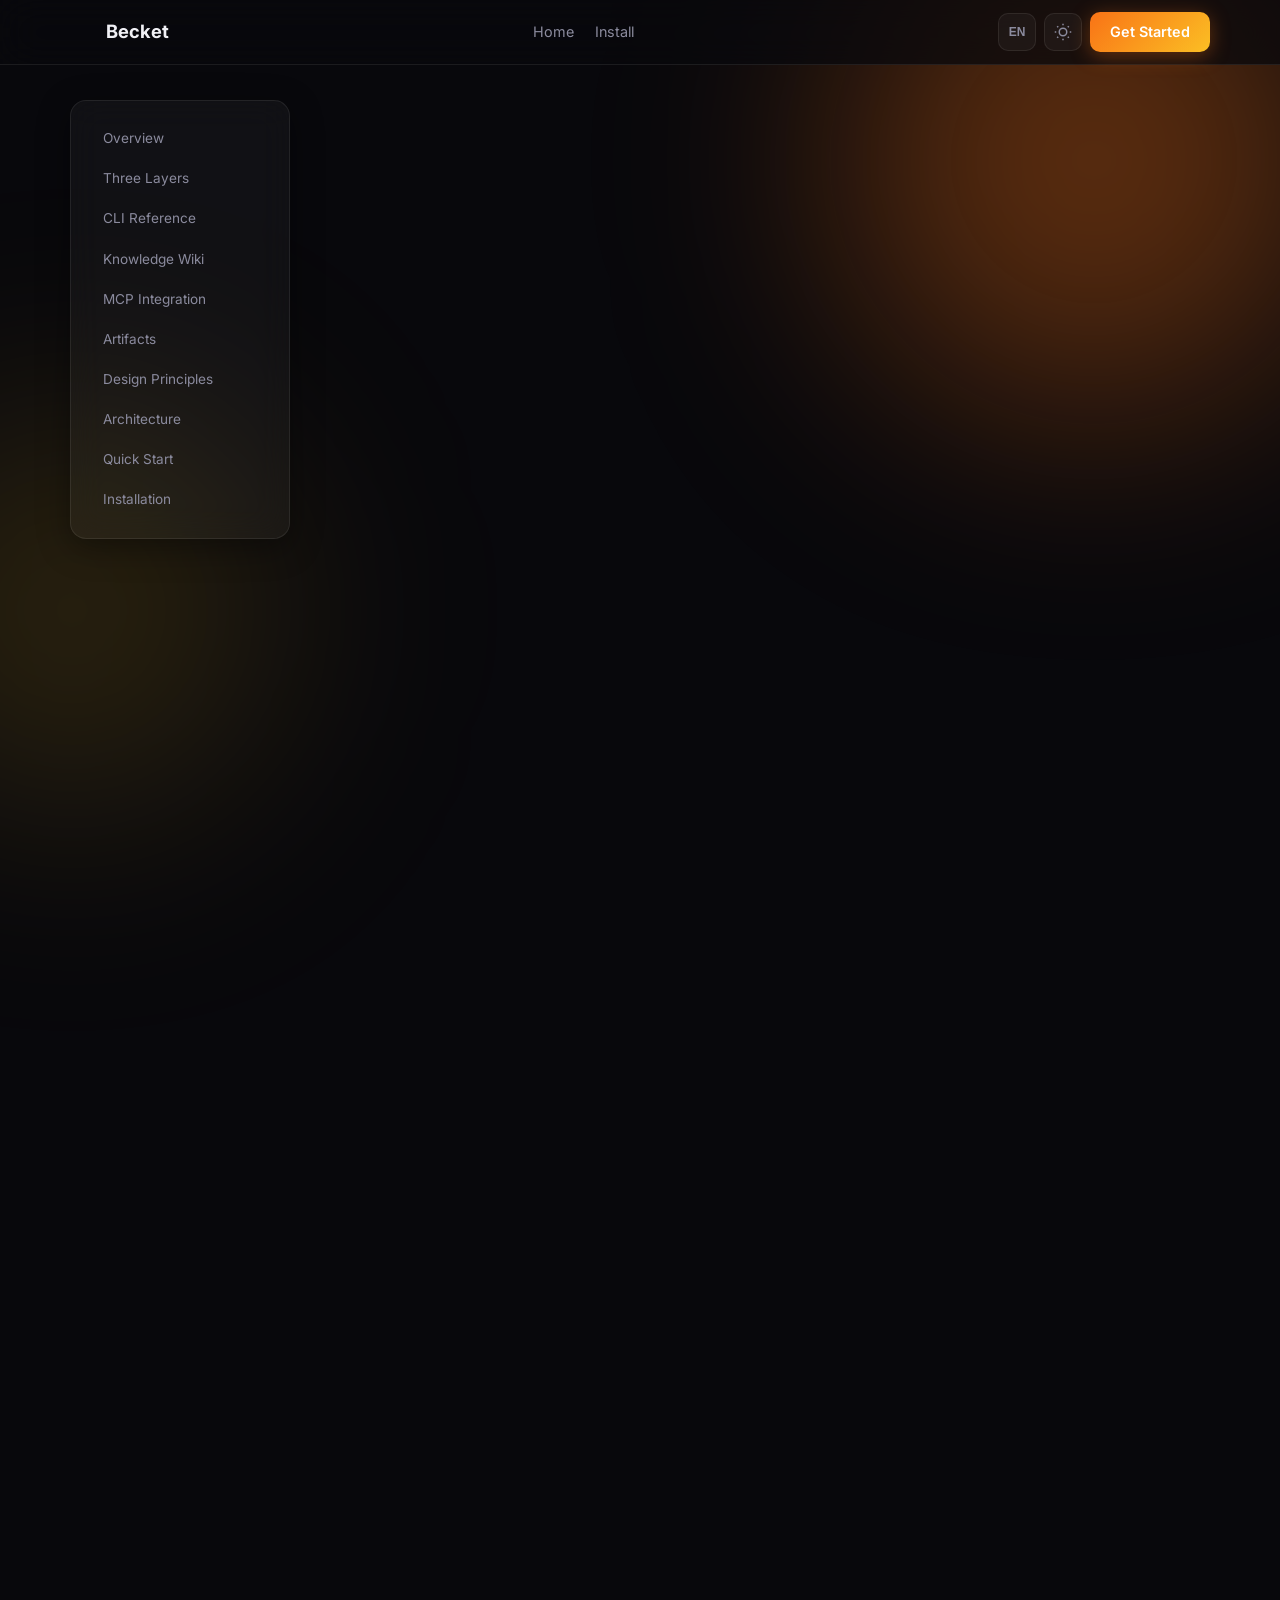
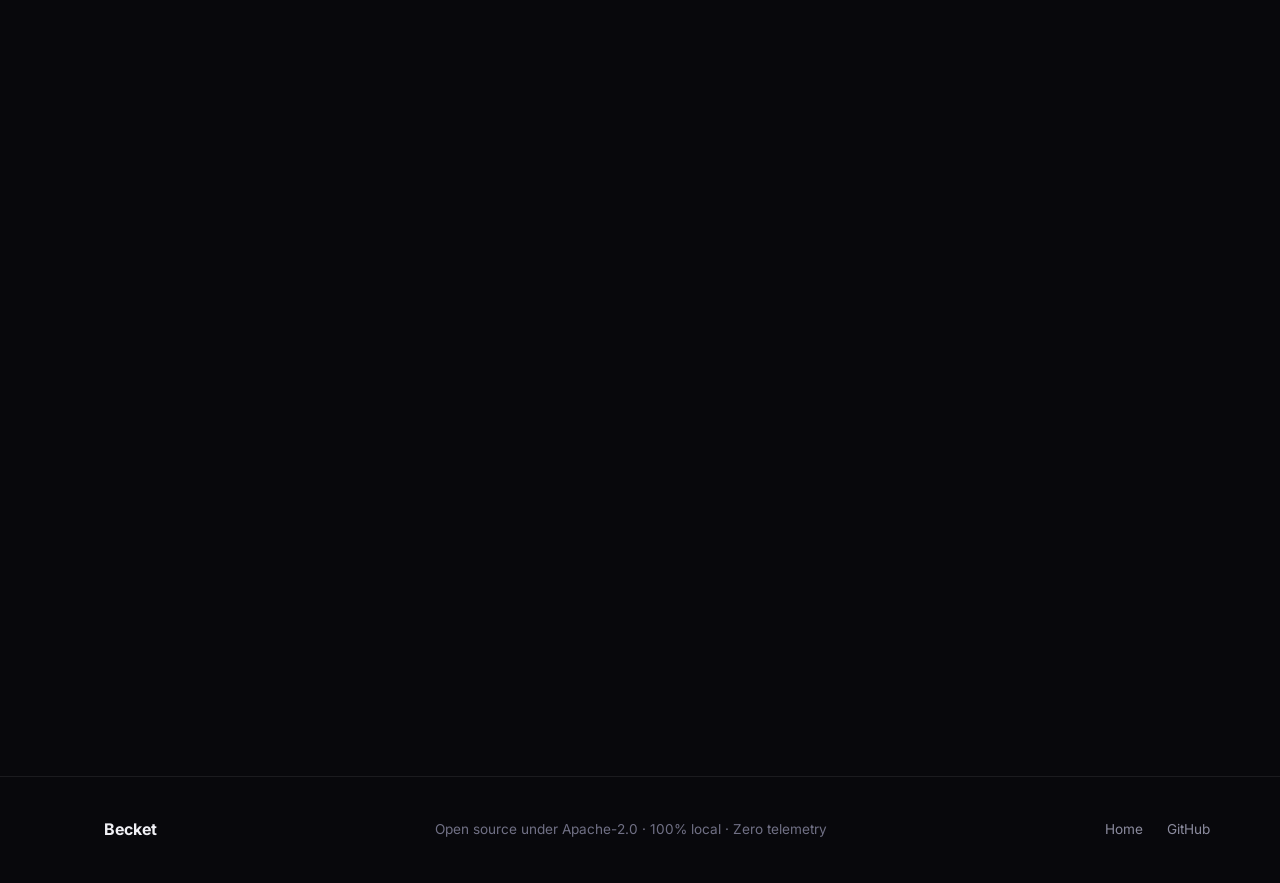
==== commit 0dff2015: "fix(website): i18n hint translation and language toggle label Show current language on the toggle (I" ====
--- a/website/docs.html
+++ b/website/docs.html
@@ -6,8 +6,8 @@
   <meta name="description" content="Becket Documentation — CLI, MCP, Architecture" />
   <title>Docs — Becket</title>
   <link rel="icon" type="image/svg+xml" href="public/favicon.svg" />
-  <link rel="preload" href="css/styles.css?v=9" as="style" />
-  <link rel="stylesheet" href="css/styles.css?v=9" />
+  <link rel="preload" href="css/styles.css?v=12" as="style" />
+  <link rel="stylesheet" href="css/styles.css?v=12" />
   <link rel="preconnect" href="https://fonts.googleapis.com" />
   <link rel="preconnect" href="https://fonts.gstatic.com" crossorigin />
   <link rel="preload" as="style" href="https://fonts.googleapis.com/css2?family=Inter:wght@400;500;600;700;800&family=JetBrains+Mono:wght@400;500;600&display=swap" />
@@ -243,9 +243,9 @@
           <h2 data-i18n="docs.adoption.title">Quick start</h2>
           <p data-i18n="docs.adoption.desc">Three steps to wire Becket into your agent workflow.</p>
           <ol class="adoption-steps">
-            <li data-i18n="docs.adoption.s1">Install becket and becket-mcp via npm.</li>
-            <li data-i18n="docs.adoption.s2">Run becket build in your repository root.</li>
-            <li data-i18n="docs.adoption.s3">Add becket-mcp to Cursor or Claude Code — the agent calls get_context before edits.</li>
+            <li data-i18n-html="docs.adoption.s1"></li>
+            <li data-i18n-html="docs.adoption.s2"></li>
+            <li data-i18n-html="docs.adoption.s3"></li>
           </ol>
           <h3 data-i18n="docs.adoption.mcpTitle">Cursor MCP config</h3>
           <div class="code-block glass-card">
@@ -267,15 +267,22 @@
           <h2 data-i18n="docs.install.title">Installation</h2>
           <p data-i18n="docs.install.desc">Becket is 100% free and open source (Apache-2.0). No account, no subscription, no telemetry.</p>
 
-          <h3 data-i18n="docs.install.npm">npm</h3>
-          <div class="code-block glass-card">
-            <div class="code-header"><span>terminal</span><button class="copy-btn" data-copy="npm install -g becket becket-mcp">Copy</button></div>
-            <pre><code>npm install -g becket becket-mcp
-npx becket build</code></pre>
+          <h3 data-i18n="docs.install.cli">Try it now (CLI)</h3>
+          <p class="doc-lead" data-i18n="docs.install.cliDesc">Index any repository — no global install required.</p>
+          <div class="code-block glass-card">
+            <div class="code-header"><span>terminal</span><button class="copy-btn" data-copy="npx becket build">Copy</button></div>
+            <pre><code>npx becket build</code></pre>
+          </div>
+
+          <h3 data-i18n="docs.install.mcp">AI agents (MCP)</h3>
+          <p class="doc-lead" data-i18n="docs.install.mcpDesc">For Cursor, Claude Code, or any MCP host — install the server globally so it stays on PATH.</p>
+          <div class="code-block glass-card">
+            <div class="code-header"><span>terminal</span><button class="copy-btn" data-copy="npm install -g becket-mcp">Copy</button></div>
+            <pre><code>npm install -g becket-mcp</code></pre>
           </div>
 
           <div class="install-note glass-card">
-            <p data-i18n-html="docs.install.note">After install, run <code>becket build</code> in any repository. Zero configuration required.</p>
+            <p data-i18n-html="docs.install.note">Run <code>npx becket build</code> once per repo before using MCP. <a href="#adoption">Quick start</a> has the Cursor config.</p>
           </div>
         </section>
       </article>
@@ -296,7 +303,7 @@
     </div>
   </footer>
 
-  <script src="js/i18n.js" defer></script>
+  <script src="js/i18n.js?v=13" defer></script>
   <script src="js/main.js" defer></script>
 </body>
 </html>
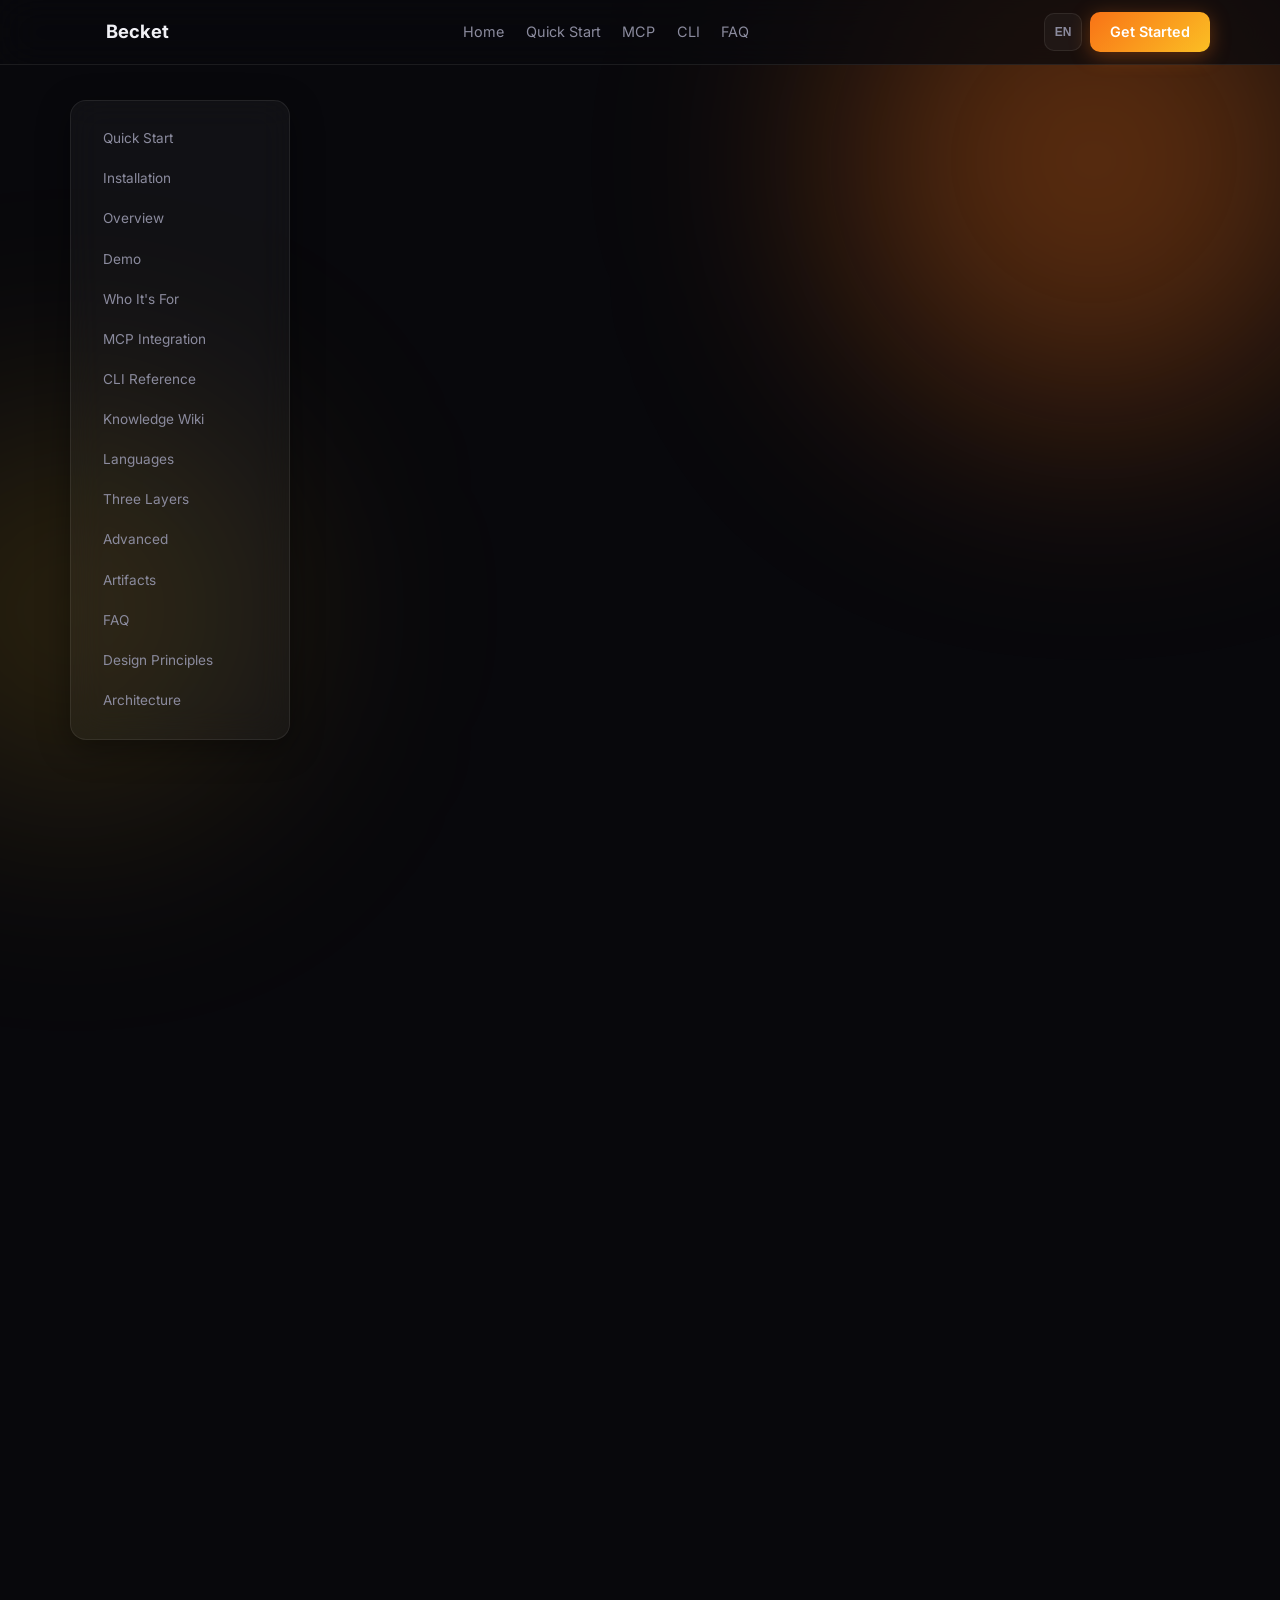
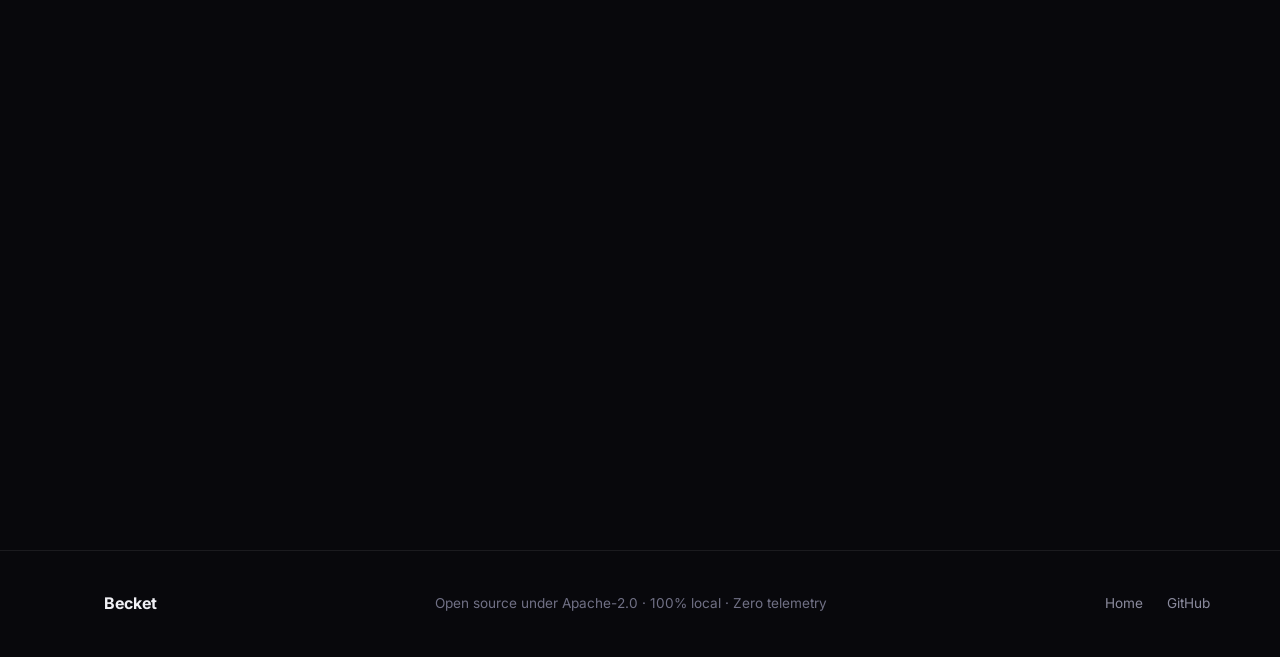
==== commit 9ebd67be: "docs(website): broaden agent messaging and polish home copy Position Becket for all AI coding agents" ====
--- a/website/docs.html
+++ b/website/docs.html
@@ -1,19 +1,19 @@
 <!DOCTYPE html>
-<html lang="en" data-theme="dark">
+<html lang="en">
 <head>
   <meta charset="UTF-8" />
   <meta name="viewport" content="width=device-width, initial-scale=1.0" />
-  <meta name="description" content="Becket Documentation — CLI, MCP, Architecture" />
+  <meta name="description" content="Becket Documentation — MCP setup for AI coding agents, CLI reference, demo walkthrough" />
   <title>Docs — Becket</title>
   <link rel="icon" type="image/svg+xml" href="public/favicon.svg" />
-  <link rel="preload" href="css/styles.css?v=12" as="style" />
-  <link rel="stylesheet" href="css/styles.css?v=12" />
+  <link rel="preload" href="css/styles.css?v=15" as="style" />
+  <link rel="stylesheet" href="css/styles.css?v=15" />
   <link rel="preconnect" href="https://fonts.googleapis.com" />
   <link rel="preconnect" href="https://fonts.gstatic.com" crossorigin />
   <link rel="preload" as="style" href="https://fonts.googleapis.com/css2?family=Inter:wght@400;500;600;700;800&family=JetBrains+Mono:wght@400;500;600&display=swap" />
   <link rel="stylesheet" href="https://fonts.googleapis.com/css2?family=Inter:wght@400;500;600;700;800&family=JetBrains+Mono:wght@400;500;600&display=swap" media="print" onload="this.media='all'" />
   <noscript><link rel="stylesheet" href="https://fonts.googleapis.com/css2?family=Inter:wght@400;500;600;700;800&family=JetBrains+Mono:wght@400;500;600&display=swap" /></noscript>
-  <script>try{var t=localStorage.getItem("becket-theme");if(t)document.documentElement.setAttribute("data-theme",t);var l=localStorage.getItem("becket-lang");if(!l){l=(navigator.language||"").startsWith("it")?"it":"en"}document.documentElement.lang=l}catch(e){}</script>
+  <script>try{var l=localStorage.getItem("becket-lang");if(!l){l=(navigator.language||"").startsWith("it")?"it":"en"}document.documentElement.lang=l}catch(e){}</script>
 </head>
 <body>
   <a class="skip-link" href="#main-content" data-i18n="a11y.skip">Skip to content</a>
@@ -30,16 +30,15 @@
       </a>
       <nav class="nav-links docs-nav-links" id="nav-links" aria-label="Documentation">
         <a href="index.html" data-i18n="nav.home">Home</a>
-        <a href="#install" data-i18n="docs.nav.install">Install</a>
-        <a href="#install" class="btn btn-primary nav-cta-mobile" data-i18n="nav.getStarted">Get Started</a>
+        <a href="#quickstart" data-i18n="docs.nav.quickstart">Quick Start</a>
+        <a href="#mcp" data-i18n="docs.nav.mcp">MCP</a>
+        <a href="#cli" data-i18n="docs.nav.cli">CLI</a>
+        <a href="#faq" data-i18n="docs.nav.faq">FAQ</a>
+        <a href="#quickstart" class="btn btn-primary nav-cta-mobile" data-i18n="nav.getStarted">Get Started</a>
       </nav>
       <div class="nav-actions">
         <button class="btn-icon" id="lang-toggle" aria-label="Switch language">EN</button>
-        <button class="btn-icon" id="theme-toggle" aria-label="Toggle theme">
-          <svg class="icon-sun" width="18" height="18" viewBox="0 0 24 24" fill="none" stroke="currentColor" stroke-width="2"><circle cx="12" cy="12" r="5"/><path d="M12 1v2M12 21v2M4.22 4.22l1.42 1.42M18.36 18.36l1.42 1.42M1 12h2M21 12h2M4.22 19.78l1.42-1.42M18.36 5.64l1.42-1.42"/></svg>
-          <svg class="icon-moon" width="18" height="18" viewBox="0 0 24 24" fill="none" stroke="currentColor" stroke-width="2"><path d="M21 12.79A9 9 0 1 1 11.21 3 7 7 0 0 0 21 12.79z"/></svg>
-        </button>
-        <a href="#install" class="btn btn-primary" data-i18n="nav.getStarted">Get Started</a>
+        <a href="#quickstart" class="btn btn-primary" data-i18n="nav.getStarted">Get Started</a>
       </div>
       <button class="nav-burger" id="nav-burger" aria-label="Menu">
         <span></span><span></span><span></span>
@@ -51,28 +50,347 @@
     <div class="container docs-layout">
       <aside class="docs-sidebar glass-card">
         <nav class="docs-toc">
+          <a href="#quickstart" data-i18n="docs.toc.quickstart">Quick Start</a>
+          <a href="#install" data-i18n="docs.toc.install">Installation</a>
           <a href="#overview" data-i18n="docs.toc.overview">Overview</a>
-          <a href="#layers" data-i18n="docs.toc.layers">Three Layers</a>
+          <a href="#demo" data-i18n="docs.toc.demo">Demo</a>
+          <a href="#audience" data-i18n="docs.toc.audience">Who It's For</a>
+          <a href="#mcp" data-i18n="docs.toc.mcp">MCP Integration</a>
           <a href="#cli" data-i18n="docs.toc.cli">CLI Reference</a>
           <a href="#wiki" data-i18n="docs.toc.wiki">Knowledge Wiki</a>
-          <a href="#mcp" data-i18n="docs.toc.mcp">MCP Integration</a>
+          <a href="#languages" data-i18n="docs.toc.languages">Languages</a>
+          <a href="#layers" data-i18n="docs.toc.layers">Three Layers</a>
+          <a href="#advanced" data-i18n="docs.toc.advanced">Advanced</a>
           <a href="#artifacts" data-i18n="docs.toc.artifacts">Artifacts</a>
+          <a href="#faq" data-i18n="docs.toc.faq">FAQ</a>
           <a href="#principles" data-i18n="docs.toc.principles">Design Principles</a>
           <a href="#architecture" data-i18n="docs.toc.architecture">Architecture</a>
-          <a href="#adoption" data-i18n="docs.toc.adoption">Adoption</a>
-          <a href="#install" data-i18n="docs.toc.install">Installation</a>
         </nav>
       </aside>
 
       <article class="docs-content">
+
+        <!-- Quick Start -->
+        <section id="quickstart" class="doc-section reveal">
+          <span class="status-badge shipped" data-i18n="docs.quickstart.badge">Recommended path</span>
+          <h1 data-i18n="docs.quickstart.title">Quick Start</h1>
+          <p class="lead" data-i18n="docs.quickstart.lead">Becket is built for developers using Cursor or Claude Code. The agent calls MCP tools automatically — you index once, then the agent pulls verified context before every edit.</p>
+
+          <ol class="adoption-steps">
+            <li data-i18n-html="docs.quickstart.s1"></li>
+            <li data-i18n-html="docs.quickstart.s2"></li>
+            <li data-i18n-html="docs.quickstart.s3"></li>
+            <li data-i18n-html="docs.quickstart.s4"></li>
+          </ol>
+
+          <div class="callout glass-card">
+            <p data-i18n-html="docs.quickstart.callout"></p>
+          </div>
+
+          <h3 data-i18n="docs.quickstart.exampleTitle">Example — Cursor</h3>
+          <div class="code-block glass-card">
+            <div class="code-header"><span>.cursor/mcp.json</span><button class="copy-btn" data-copy='{"mcpServers":{"becket":{"command":"becket-mcp","env":{"BECKET_ROOT":"${workspaceFolder}"}}}}'>Copy</button></div>
+            <pre><code>{
+  "mcpServers": {
+    "becket": {
+      "command": "becket-mcp",
+      "env": {
+        "BECKET_ROOT": "${workspaceFolder}"
+      }
+    }
+  }
+}</code></pre>
+          </div>
+
+          <h3 data-i18n="docs.quickstart.claudeTitle">Example — Claude Code / Desktop</h3>
+          <div class="code-block glass-card">
+            <div class="code-header"><span>~/.claude/claude_desktop_config.json</span><button class="copy-btn" data-copy='{"mcpServers":{"becket":{"command":"becket-mcp","args":[],"env":{"BECKET_ROOT":"/path/to/your/repo"}}}}'>Copy</button></div>
+            <pre><code>{
+  "mcpServers": {
+    "becket": {
+      "command": "becket-mcp",
+      "env": {
+        "BECKET_ROOT": "/path/to/your/repo"
+      }
+    }
+  }
+}</code></pre>
+          </div>
+          <p class="muted" data-i18n="docs.quickstart.hostsNote">Same server for Codex CLI, Windsurf, Cline, Zed, or any host that supports MCP over stdio — point <code>BECKET_ROOT</code> at your repo and run <code>becket build</code> first.</p>
+        </section>
+
+        <!-- Installation -->
+        <section id="install" class="doc-section reveal">
+          <h2 data-i18n="docs.install.title">Installation</h2>
+          <p data-i18n="docs.install.desc">Becket is free and open source (Apache-2.0). No account, no subscription, no telemetry. You need Node.js/npm for the install wrappers — Rust is only required if you build from source.</p>
+
+          <div class="persona-grid">
+            <div class="persona-card glass-card">
+              <h3 data-i18n="docs.install.path1.title">Cursor / Claude Code</h3>
+              <p data-i18n="docs.install.path1.desc">Install both packages globally so MCP finds them on PATH.</p>
+              <div class="code-block glass-card">
+                <div class="code-header"><span>terminal</span><button class="copy-btn" data-copy="npm install -g becket becket-mcp">Copy</button></div>
+                <pre><code>npm install -g becket becket-mcp</code></pre>
+              </div>
+            </div>
+            <div class="persona-card glass-card">
+              <h3 data-i18n="docs.install.path2.title">Try without global install</h3>
+              <p data-i18n="docs.install.path2.desc">Downloads the native binary on first run. Good for a one-off index or the demo folder.</p>
+              <div class="code-block glass-card">
+                <div class="code-header"><span>terminal</span><button class="copy-btn" data-copy="npx becket build">Copy</button></div>
+                <pre><code>npx becket build</code></pre>
+              </div>
+            </div>
+          </div>
+
+          <div class="install-note glass-card">
+            <p data-i18n-html="docs.install.note"></p>
+          </div>
+        </section>
+
+        <!-- Overview -->
         <section id="overview" class="doc-section reveal">
-          <h1 data-i18n="docs.overview.title">Documentation</h1>
+          <h2 data-i18n="docs.overview.title">Overview</h2>
           <p class="lead" data-i18n="docs.overview.lead">Becket is a local intelligence layer that combines a verified code graph, a graph-grounded knowledge wiki, and context assembly that returns real source snippets for AI agents and developers.</p>
-        </section>
-
+          <p data-i18n="docs.overview.mcpFirst">The primary workflow is MCP inside your IDE: the agent calls <code>get_context</code> before modifying code. The CLI is for indexing, inspection, CI gates, and scripts — it exposes the same queries but does not replace an AI coding agent.</p>
+        </section>
+
+        <!-- Demo -->
+        <section id="demo" class="doc-section reveal">
+          <h2 data-i18n="docs.demo.title">Demo walkthrough</h2>
+          <p data-i18n="docs.demo.desc">The repository includes a <code>demo/</code> folder — a mini shop with payment, order, and shipping flows. Use it to try Becket without touching your own codebase.</p>
+
+          <div class="code-block glass-card">
+            <div class="code-header"><span>terminal</span><button class="copy-btn" data-copy="cd demo&#10;npx becket build&#10;becket context capture --budget 6000 --task fix">Copy</button></div>
+            <pre><code>cd demo
+npx becket build
+becket context capture --budget 6000 --task fix</code></pre>
+          </div>
+
+          <p data-i18n="docs.demo.outputDesc">Example output (truncated) — a markdown bundle with wiki, real snippets, and impact:</p>
+          <div class="code-block glass-card example-output">
+            <pre><code># Context: capture
+
+**Task:** Fix
+
+## Symbol
+capture (Function) — src/services/payments.rs
+
+## Wiki
+_Grounded page: wiki_flow_services_
+Execution path: run_billing → invoice → capture → place → …
+
+## Code
+
+```rust
+pub fn capture() {
+    super::orders::place();
+}
+```
+
+### invoice (`src/services/billing.rs`)
+```rust
+pub fn invoice() {
+    super::payments::capture();
+}
+```
+…</code></pre>
+          </div>
+
+          <p data-i18n-html="docs.demo.readme">Full commands: see <a href="https://github.com/GabrieleRuggieri/becket/tree/main/demo">demo/README.md</a> in the repository.</p>
+        </section>
+
+        <!-- Audience -->
+        <section id="audience" class="doc-section reveal">
+          <h2 data-i18n="docs.audience.title">Who it's for</h2>
+          <p data-i18n="docs.audience.desc">Becket targets developers and teams working on real codebases with AI coding agents.</p>
+          <div class="table-wrap glass-card">
+            <table>
+              <thead>
+                <tr>
+                  <th data-i18n="docs.audience.th.role">You are…</th>
+                  <th data-i18n="docs.audience.th.do">Do this</th>
+                </tr>
+              </thead>
+              <tbody>
+                <tr>
+                  <td data-i18n="docs.audience.r1">Cursor / Claude Code user</td>
+                  <td data-i18n-html="docs.audience.d1"><code>becket build</code> once → MCP config → agent calls <code>get_context</code></td>
+                </tr>
+                <tr>
+                  <td data-i18n="docs.audience.r2">Developer (CLI only)</td>
+                  <td data-i18n-html="docs.audience.d2"><code>becket build</code> → <code>impact</code> / <code>context</code> / <code>flow</code> before refactors</td>
+                </tr>
+                <tr>
+                  <td data-i18n="docs.audience.r3">Team lead / CI</td>
+                  <td data-i18n-html="docs.audience.d3"><code>becket build</code> in CI → <code>wiki lint --strict</code> to gate stale docs</td>
+                </tr>
+                <tr>
+                  <td data-i18n="docs.audience.r4">Monorepo / polyrepo</td>
+                  <td data-i18n-html="docs.audience.d4"><code>becket workspace build</code> for cross-service linking</td>
+                </tr>
+              </tbody>
+            </table>
+          </div>
+        </section>
+
+        <!-- MCP -->
+        <section id="mcp" class="doc-section reveal">
+          <h2 data-i18n="docs.mcp.title">MCP Integration</h2>
+          <p data-i18n="docs.mcp.desc">Becket exposes an MCP server over stdio. This is how Cursor and Claude Code agents access verified context automatically — no manual copy-paste.</p>
+          <div class="code-block glass-card">
+            <pre><code>becket-mcp</code></pre>
+          </div>
+          <div class="table-wrap glass-card">
+            <table>
+              <thead>
+                <tr>
+                  <th data-i18n="docs.mcp.th.tool">Tool</th>
+                  <th data-i18n="docs.mcp.th.desc">Description</th>
+                  <th data-i18n="docs.mcp.th.when">When to use</th>
+                </tr>
+              </thead>
+              <tbody>
+                <tr>
+                  <td><code>get_context</code></td>
+                  <td data-i18n="docs.mcp.t1">Wiki + code snippets + impact, packed to budget</td>
+                  <td data-i18n="docs.mcp.t1w">Before fixing or refactoring a symbol</td>
+                </tr>
+                <tr>
+                  <td><code>get_wiki</code></td>
+                  <td data-i18n="docs.mcp.t5">Grounded markdown page or index router</td>
+                  <td data-i18n="docs.mcp.t5w">Onboarding; <code>enrich=true</code> fills intent/gotchas</td>
+                </tr>
+                <tr>
+                  <td><code>get_impact</code></td>
+                  <td data-i18n="docs.mcp.t2">Change impact analysis</td>
+                  <td data-i18n="docs.mcp.t2w">Before renaming or deleting a symbol</td>
+                </tr>
+                <tr>
+                  <td><code>get_flow</code></td>
+                  <td data-i18n="docs.mcp.t3">Business flow reconstruction</td>
+                  <td data-i18n="docs.mcp.t3w">Understanding end-to-end paths</td>
+                </tr>
+                <tr>
+                  <td><code>get_dependencies</code></td>
+                  <td data-i18n="docs.mcp.t4">Direct and transitive dependencies</td>
+                  <td data-i18n="docs.mcp.t4w">Dependency exploration</td>
+                </tr>
+              </tbody>
+            </table>
+          </div>
+          <p data-i18n="docs.mcp.sampling">Wiki prose and summaries use MCP sampling — your host agent's model writes intent and gotchas. Becket ships no LLM, holds no API keys, and never generates code — only slices real source from disk.</p>
+
+          <h3 data-i18n="docs.mcp.howTitle">How does the agent call get_context?</h3>
+          <p data-i18n="docs.mcp.howDesc">Becket does not hook into every keystroke. MCP exposes tools to Cursor or Claude Code; the agent decides when to call them — same as any other MCP tool. Tool names and descriptions tell the model what is available; it invokes get_context when your task needs codebase context (fix a bug, refactor a symbol, etc.).</p>
+          <p data-i18n="docs.mcp.howTip">For reliable use, add a project rule or ask explicitly — e.g. “use Becket get_context on PaymentService before editing”. Without that, the agent may skip the tool and guess from open files alone.</p>
+
+          <h3 data-i18n="docs.mcp.rulesTitle">Cursor — project rule (recommended)</h3>
+          <div class="code-block glass-card">
+            <div class="code-header"><span>.cursor/rules/becket.mdc</span><button class="copy-btn" data-copy="Before modifying code, call the Becket MCP tool get_context on the relevant symbol (function, class, or module). Use get_impact before renames or deletions. Run becket build if .becket/ is missing.">Copy</button></div>
+            <pre><code>Before modifying code, call the Becket MCP tool get_context
+on the relevant symbol (function, class, or module).
+Use get_impact before renames or deletions.
+Run becket build if .becket/ is missing.</code></pre>
+          </div>
+          <p class="muted" data-i18n="docs.mcp.rulesNote">Claude Code: add the same instruction in CLAUDE.md or your project system prompt.</p>
+
+          <div class="callout glass-card">
+            <p data-i18n-html="docs.mcp.cliNote"><strong>CLI vs MCP:</strong> <code>becket context</code> returns the same bundle as <code>get_context</code>. MCP lets the agent fetch it inside the chat; the CLI is for you in the terminal. Neither runs by itself — MCP needs an agent turn; CLI needs you to run the command.</p>
+          </div>
+        </section>
+
+        <!-- CLI -->
+        <section id="cli" class="doc-section reveal">
+          <h2 data-i18n="docs.cli.title">CLI Reference</h2>
+          <p data-i18n="docs.cli.intro">The CLI indexes your repo and answers queries. Run it from the repository root (or pass <code>--repo</code>).</p>
+
+          <h3 data-i18n="docs.cli.build.title">Index the repository</h3>
+          <div class="code-block glass-card">
+            <div class="code-header"><span>terminal</span><button class="copy-btn" data-copy="becket build">Copy</button></div>
+            <pre><code>becket build
+becket build --watch    # incremental rebuild on file changes</code></pre>
+          </div>
+          <p data-i18n="docs.cli.build.desc">Generates versioned JSON artifacts and grounded wiki pages under <code>.becket/</code>. No LLM required.</p>
+
+          <h3 data-i18n="docs.cli.context.title">Context bundle</h3>
+          <div class="code-block glass-card">
+            <div class="code-header"><span>terminal</span><button class="copy-btn" data-copy="becket context PaymentService --format md --budget 6000 --task fix">Copy</button></div>
+            <pre><code>becket context capture --budget 6000 --task fix
+becket context capture --task refactor
+becket context capture --task onboard --json</code></pre>
+          </div>
+          <p data-i18n="docs.cli.context.desc">Task modes: <code>fix</code> (default, more snippets), <code>refactor</code> (wider impact), <code>onboard</code> (overview, fewer snippets).</p>
+
+          <h3 data-i18n="docs.cli.impact.title">Query impact</h3>
+          <div class="code-block glass-card">
+            <pre><code>becket impact capture --depth 3</code></pre>
+          </div>
+          <p data-i18n="docs.cli.impact.desc">Returns affected modules, downstream symbols, related tests, and risk zones.</p>
+
+          <h3 data-i18n="docs.cli.flow.title">Understand a flow</h3>
+          <div class="code-block glass-card">
+            <pre><code>becket flow services</code></pre>
+          </div>
+          <p data-i18n="docs.cli.flow.desc">Shows end-to-end execution path and service interactions.</p>
+
+          <h3 data-i18n="docs.cli.wiki.title">Knowledge wiki</h3>
+          <div class="code-block glass-card">
+            <pre><code>becket wiki sync
+becket wiki lint
+becket wiki lint --strict
+becket wiki show services</code></pre>
+          </div>
+          <p data-i18n="docs.cli.wiki.desc">Sync recompiles wiki structure from the graph. Lint checks pages against live call edges — see Wiki section below.</p>
+
+          <h3 data-i18n="docs.cli.domain.title">Domain refinement (optional)</h3>
+          <div class="code-block glass-card">
+            <pre><code>becket domain rename &lt;auto-id&gt; payment
+becket domain add payment src/billing/** capture</code></pre>
+          </div>
+          <p data-i18n="docs.cli.domain.desc">Zero-config by default. Refine auto-discovered domains via CLI.</p>
+        </section>
+
+        <!-- Wiki -->
+        <section id="wiki" class="doc-section reveal">
+          <h2 data-i18n="docs.wiki.title">Grounded Repo Wiki</h2>
+          <p data-i18n="docs.wiki.desc">Markdown pages for modules, services, and flows — each anchored to real symbol IDs from the deterministic graph. Structure is compiled from the graph; optional prose (intent and gotchas) via MCP sampling.</p>
+
+          <h3 data-i18n-html="docs.wiki.lintTitle">What does <code>wiki lint</code> do?</h3>
+          <p data-i18n="docs.wiki.lintDesc">Wiki lint compares every wiki page against the live call graph — the graph is always ground truth. It reports:</p>
+          <ul class="check-list docs-check">
+            <li data-i18n-html="docs.wiki.liStale"></li>
+            <li data-i18n-html="docs.wiki.liClaims"></li>
+            <li data-i18n-html="docs.wiki.liLinks"></li>
+            <li data-i18n-html="docs.wiki.liOrphans"></li>
+          </ul>
+          <p data-i18n="docs.wiki.lintCi"><code>wiki lint --strict</code> in CI is an optional edge case for teams that version wiki pages in git. For the usual workflow — local <code>.becket/</code>, agent via MCP, no commit — you do not need wiki lint.</p>
+
+          <ul class="check-list docs-check">
+            <li data-i18n="docs.wiki.li1">Pages authored lazily via MCP sampling (host model, no bundled LLM)</li>
+            <li data-i18n="docs.wiki.li2">MCP <code>get_wiki</code> with <code>enrich=true</code> fills intent/gotchas and persists to disk</li>
+            <li data-i18n="docs.wiki.li3"><code>index.md</code> routes agents to relevant pages first</li>
+          </ul>
+        </section>
+
+        <!-- Languages -->
+        <section id="languages" class="doc-section reveal">
+          <h2 data-i18n="docs.languages.title">Supported languages</h2>
+          <p data-i18n="docs.languages.desc">Becket parses source with tree-sitter. Built-in support today:</p>
+          <div class="lang-grid">
+            <span class="lang-chip glass-card">Rust</span>
+            <span class="lang-chip glass-card">Python</span>
+            <span class="lang-chip glass-card">TypeScript / JavaScript</span>
+            <span class="lang-chip glass-card">Go</span>
+            <span class="lang-chip glass-card">Java</span>
+          </div>
+          <p class="muted" data-i18n="docs.languages.note">Other extensions can map to a built-in grammar via <code>becket.languages.toml</code> at the repo root. See CONTRIBUTING.md for adding new languages.</p>
+        </section>
+
+        <!-- Layers -->
         <section id="layers" class="doc-section reveal">
           <h2 data-i18n="docs.layers.title">Three Knowledge Layers</h2>
-          <p data-i18n="docs.layers.desc">Becket indexes your codebase locally and exposes three coordinated layers: a deterministic graph (ground truth), a symbol-anchored wiki (intent and gotchas), and context assembly (real snippets within a token budget).</p>
+          <p data-i18n="docs.layers.desc">Becket indexes your codebase locally and exposes three coordinated layers.</p>
           <div class="arch-stack">
             <div class="arch-layer glass-card"><span class="arch-label" data-i18n="docs.layers.l3">Context Assembly</span><span data-i18n="docs.layers.l3d">Code snippets + wiki + impact, token-budgeted</span></div>
             <div class="arch-layer glass-card"><span class="arch-label" data-i18n="docs.layers.l2">Grounded Repo Wiki</span><span data-i18n="docs.layers.l2d">Markdown pages anchored to symbol IDs, MCP-authored, lint-checked</span></div>
@@ -80,101 +398,30 @@
           </div>
         </section>
 
-        <section id="cli" class="doc-section reveal">
-          <h2 data-i18n="docs.cli.title">CLI Reference</h2>
-
-          <h3 data-i18n="docs.cli.build.title">Initialize analysis</h3>
-          <div class="code-block glass-card">
-            <div class="code-header"><span>terminal</span><button class="copy-btn" data-copy="becket build">Copy</button></div>
-            <pre><code>becket build</code></pre>
-          </div>
-          <p data-i18n="docs.cli.build.desc">Generates versioned JSON artifacts under <code>.becket/</code>:</p>
-          <div class="code-block glass-card">
-            <pre><code>.becket/
-  architecture.json
-  symbols.json
-  flows.json
-  dependencies.json
-  entrypoints.json
-  wiki/
-    index.md
-    *.md</code></pre>
-          </div>
-
-          <h3 data-i18n="docs.cli.wiki.title">Knowledge wiki</h3>
-          <div class="code-block glass-card">
-            <pre><code>becket wiki sync
-becket wiki lint
-becket wiki show OrderService</code></pre>
-          </div>
-          <p data-i18n="docs.cli.wiki.desc">Sync creates/updates grounded markdown pages (lazy, via MCP host). Lint flags stale or contradictory pages against the live graph.</p>
-
-          <h3 data-i18n="docs.cli.impact.title">Query impact</h3>
-          <div class="code-block glass-card">
-            <div class="code-header"><span>terminal</span><button class="copy-btn" data-copy="becket impact UserService">Copy</button></div>
-            <pre><code>becket impact UserService</code></pre>
-          </div>
-          <p data-i18n="docs.cli.impact.desc">Returns affected modules, downstream dependencies, related tests, and potential risk zones.</p>
-
-          <h3 data-i18n="docs.cli.flow.title">Understand a flow</h3>
-          <div class="code-block glass-card">
-            <div class="code-header"><span>terminal</span><button class="copy-btn" data-copy="becket flow payment">Copy</button></div>
-            <pre><code>becket flow payment</code></pre>
-          </div>
-          <p data-i18n="docs.cli.flow.desc">Shows end-to-end execution path, service interactions, and external systems.</p>
-
-          <h3 data-i18n="docs.cli.context.title">Context bundle (code included)</h3>
-          <div class="code-block glass-card">
-            <div class="code-header"><span>terminal</span><button class="copy-btn" data-copy="becket context PaymentService --format md --budget 6000 --task fix">Copy</button></div>
-            <pre><code>becket context PaymentService --format md --budget 6000 --task fix</code></pre>
-          </div>
-          <p data-i18n="docs.cli.context.desc">Returns wiki page + real code snippets + impact set, packed within the token budget. Enough source to fix a bug — not the whole repo.</p>
-
-          <h3 data-i18n="docs.cli.domain.title">Domain refinement (optional)</h3>
-          <div class="code-block glass-card">
-            <pre><code>becket domain rename &lt;auto-id&gt; payment
-becket domain add payment src/billing/** PaymentService</code></pre>
-          </div>
-          <p data-i18n="docs.cli.domain.desc">Zero-config by default. Refine auto-discovered domains via CLI — no config file required.</p>
-        </section>
-
-        <section id="wiki" class="doc-section reveal">
-          <h2 data-i18n="docs.wiki.title">Grounded Repo Wiki</h2>
-          <p data-i18n="docs.wiki.desc">Markdown pages for modules, services, and flows — each anchored to real symbol IDs from the deterministic graph. Structure is compiled from the graph; optional prose (intent & gotchas) via MCP. Stale claims are flagged automatically.</p>
-          <ul class="check-list docs-check">
-            <li data-i18n="docs.wiki.li1">Pages authored lazily via MCP sampling (host model, no bundled LLM)</li>
-            <li data-i18n="docs.wiki.li2">graph_fingerprint detects when anchored code changed</li>
-            <li data-i18n="docs.wiki.li3">wiki lint compares page claims to live edges</li>
-            <li data-i18n="docs.wiki.li4">index.md routes agents to relevant pages first</li>
-          </ul>
-        </section>
-
-        <section id="mcp" class="doc-section reveal">
-          <h2 data-i18n="docs.mcp.title">MCP Integration</h2>
-          <p data-i18n="docs.mcp.desc">Becket exposes an MCP server over stdio for seamless agent integration.</p>
-          <div class="code-block glass-card">
-            <pre><code>becket-mcp</code></pre>
-          </div>
-          <div class="table-wrap glass-card">
-            <table>
-              <thead>
-                <tr>
-                  <th data-i18n="docs.mcp.th.tool">Tool</th>
-                  <th data-i18n="docs.mcp.th.desc">Description</th>
-                </tr>
-              </thead>
-              <tbody>
-                <tr><td><code>get_context</code></td><td data-i18n="docs.mcp.t1">Code snippets + wiki page + impact, packed to budget</td></tr>
-                <tr><td><code>get_wiki</code></td><td data-i18n="docs.mcp.t5">Grounded markdown page or index router</td></tr>
-                <tr><td><code>get_impact</code></td><td data-i18n="docs.mcp.t2">Change impact analysis</td></tr>
-                <tr><td><code>get_flow</code></td><td data-i18n="docs.mcp.t3">Business flow reconstruction</td></tr>
-                <tr><td><code>get_dependencies</code></td><td data-i18n="docs.mcp.t4">Direct and transitive dependencies</td></tr>
-              </tbody>
-            </table>
-          </div>
-          <p data-i18n="docs.mcp.sampling">Wiki authoring and text enrichment use MCP sampling — the host agent's model handles prose. Becket ships no LLM, holds no API keys, and never generates code — only slices real source.</p>
-        </section>
-
+        <!-- Advanced -->
+        <section id="advanced" class="doc-section reveal">
+          <h2 data-i18n="docs.advanced.title">Advanced</h2>
+
+          <h3 data-i18n="docs.advanced.watch.title">Incremental rebuild</h3>
+          <div class="code-block glass-card">
+            <pre><code>becket build --watch</code></pre>
+          </div>
+          <p data-i18n="docs.advanced.watch.desc">Re-parses changed files and auto-syncs stale wiki structure. Run in a terminal while you code.</p>
+
+          <h3 data-i18n="docs.advanced.workspace.title">Multi-repo workspaces</h3>
+          <div class="code-block glass-card">
+            <pre><code>becket workspace build</code></pre>
+          </div>
+          <p data-i18n="docs.advanced.workspace.desc">Links repositories via HTTP, gRPC, or message queues. Requires a <code>becket.workspace.toml</code> manifest.</p>
+
+          <h3 data-i18n-html="docs.advanced.git.title">Keep <code>.becket/</code> local</h3>
+          <p data-i18n="docs.advanced.git.desc">Add <code>.becket/</code> to <code>.gitignore</code>. It is a local cache rebuilt by <code>becket build</code> — not source of truth for the team. The wiki inside is scaffolding for context assembly, not documentation to publish. Re-index after pulls or large refactors; use <code>becket build --watch</code> while coding if you want it always fresh.</p>
+
+          <h3 data-i18n="docs.advanced.platform.title">Platform support</h3>
+          <p data-i18n="docs.advanced.platform.desc">macOS and Linux are tier-1. Windows binaries ship via GitHub Releases but are tier-2 — report issues on GitHub if something breaks.</p>
+        </section>
+
+        <!-- Artifacts -->
         <section id="artifacts" class="doc-section reveal">
           <h2 data-i18n="docs.artifacts.title">Output Artifacts</h2>
           <p data-i18n="docs.artifacts.desc">All outputs are JSON-compatible, schema-versioned, and machine-readable.</p>
@@ -199,6 +446,45 @@
           </div>
         </section>
 
+        <!-- FAQ -->
+        <section id="faq" class="doc-section reveal">
+          <h2 data-i18n="docs.faq.title">FAQ &amp; Troubleshooting</h2>
+
+          <details class="faq-item glass-card">
+            <summary data-i18n="docs.faq.q1">Do I need Rust installed?</summary>
+            <p data-i18n="docs.faq.a1">No. <code>npx becket build</code> and <code>npm install -g becket</code> download prebuilt binaries. Rust is only needed to compile from source.</p>
+          </details>
+          <details class="faq-item glass-card">
+            <summary data-i18n="docs.faq.q2">MCP tools return "index missing"</summary>
+            <p data-i18n="docs.faq.a2">Run <code>becket build</code> in the repository root first. MCP reads from <code>.becket/</code> — without a build, there is nothing to query.</p>
+          </details>
+          <details class="faq-item glass-card">
+            <summary data-i18n="docs.faq.q3"><code>becket-mcp</code> command not found</summary>
+            <p data-i18n="docs.faq.a3">Install globally: <code>npm install -g becket-mcp</code>. Ensure your npm global bin directory is on PATH. Restart Cursor/Claude Code after installing.</p>
+          </details>
+          <details class="faq-item glass-card">
+            <summary data-i18n="docs.faq.q4">Can I use Becket without Cursor or Claude Code?</summary>
+            <p data-i18n="docs.faq.a4">Yes — the CLI provides <code>context</code>, <code>impact</code>, and <code>flow</code> for terminal workflows. But Becket shines when an AI agent calls MCP tools automatically; the CLI alone does not edit code or run an LLM.</p>
+          </details>
+          <details class="faq-item glass-card">
+            <summary data-i18n="docs.faq.q5">Does Becket send my code to the cloud?</summary>
+            <p data-i18n="docs.faq.a5">No. All analysis runs locally. Optional wiki prose enrichment uses your MCP host's model (Cursor/Claude) — Becket itself holds no API keys and sends no telemetry.</p>
+          </details>
+          <details class="faq-item glass-card">
+            <summary data-i18n="docs.faq.q6">What symbol name should I use?</summary>
+            <p data-i18n="docs.faq.a6">Use a function, class, or module name visible in your source — e.g. <code>capture</code>, <code>PaymentService</code>, or a fully qualified name. Run <code>becket build</code> first; symbols come from the indexed graph.</p>
+          </details>
+          <details class="faq-item glass-card">
+            <summary data-i18n="docs.faq.q7">Does get_context run automatically on every edit?</summary>
+            <p data-i18n="docs.faq.a7">No. Cursor and Claude Code expose Becket as MCP tools; the agent calls them when it decides they are needed (or when your rules/prompt tell it to). Add a project rule or ask explicitly for best results. Becket is not a background daemon inside the IDE.</p>
+          </details>
+          <details class="faq-item glass-card">
+            <summary data-i18n="docs.faq.q8">Should I commit .becket/ or .becket/wiki/?</summary>
+            <p data-i18n="docs.faq.a8">No, for the typical workflow. Keep <code>.becket/</code> in <code>.gitignore</code> and run <code>becket build</code> locally (or <code>--watch</code>). Committing wiki pages is only for niche teams that want shared prose in git — not required to save tokens or speed up your agent.</p>
+          </details>
+        </section>
+
+        <!-- Principles -->
         <section id="principles" class="doc-section reveal">
           <h2 data-i18n="docs.principles.title">Design Principles</h2>
           <div class="principles-list">
@@ -220,11 +506,12 @@
             </div>
             <div class="principle glass-card">
               <h3 data-i18n="docs.principles.p5.title">Graph-Grounded Wiki</h3>
-              <p data-i18n="docs.principles.p5.desc">Wiki pages anchor to symbol IDs and are lint-checked against the live graph. The graph is always ground truth.</p>
-            </div>
-          </div>
-        </section>
-
+              <p data-i18n="docs.principles.p5.desc">Wiki pages anchor to symbol IDs and are lint-checked against the live graph.</p>
+            </div>
+          </div>
+        </section>
+
+        <!-- Architecture -->
         <section id="architecture" class="doc-section reveal">
           <h2 data-i18n="docs.arch.title">Architecture</h2>
           <p data-i18n="docs.arch.desc">Rust-first deterministic core, graph-grounded wiki, context assembly, SQLite index, MCP server. Multi-repo workspaces and cross-service linking.</p>
@@ -239,52 +526,6 @@
           <p class="muted" data-i18n-html="docs.arch.note">Full architecture: <a href="https://github.com/GabrieleRuggieri/becket/blob/main/ARCHITECTURE.md">ARCHITECTURE.md</a> in the repository.</p>
         </section>
 
-        <section id="adoption" class="doc-section reveal">
-          <h2 data-i18n="docs.adoption.title">Quick start</h2>
-          <p data-i18n="docs.adoption.desc">Three steps to wire Becket into your agent workflow.</p>
-          <ol class="adoption-steps">
-            <li data-i18n-html="docs.adoption.s1"></li>
-            <li data-i18n-html="docs.adoption.s2"></li>
-            <li data-i18n-html="docs.adoption.s3"></li>
-          </ol>
-          <h3 data-i18n="docs.adoption.mcpTitle">Cursor MCP config</h3>
-          <div class="code-block glass-card">
-            <div class="code-header"><span>.cursor/mcp.json</span><button class="copy-btn" data-copy='{"mcpServers":{"becket":{"command":"becket-mcp","env":{"BECKET_ROOT":"${workspaceFolder}"}}}}'>Copy</button></div>
-            <pre><code>{
-  "mcpServers": {
-    "becket": {
-      "command": "becket-mcp",
-      "env": {
-        "BECKET_ROOT": "${workspaceFolder}"
-      }
-    }
-  }
-}</code></pre>
-          </div>
-        </section>
-
-        <section id="install" class="doc-section reveal">
-          <h2 data-i18n="docs.install.title">Installation</h2>
-          <p data-i18n="docs.install.desc">Becket is 100% free and open source (Apache-2.0). No account, no subscription, no telemetry.</p>
-
-          <h3 data-i18n="docs.install.cli">Try it now (CLI)</h3>
-          <p class="doc-lead" data-i18n="docs.install.cliDesc">Index any repository — no global install required.</p>
-          <div class="code-block glass-card">
-            <div class="code-header"><span>terminal</span><button class="copy-btn" data-copy="npx becket build">Copy</button></div>
-            <pre><code>npx becket build</code></pre>
-          </div>
-
-          <h3 data-i18n="docs.install.mcp">AI agents (MCP)</h3>
-          <p class="doc-lead" data-i18n="docs.install.mcpDesc">For Cursor, Claude Code, or any MCP host — install the server globally so it stays on PATH.</p>
-          <div class="code-block glass-card">
-            <div class="code-header"><span>terminal</span><button class="copy-btn" data-copy="npm install -g becket-mcp">Copy</button></div>
-            <pre><code>npm install -g becket-mcp</code></pre>
-          </div>
-
-          <div class="install-note glass-card">
-            <p data-i18n-html="docs.install.note">Run <code>npx becket build</code> once per repo before using MCP. <a href="#adoption">Quick start</a> has the Cursor config.</p>
-          </div>
-        </section>
       </article>
     </div>
   </main>
@@ -303,7 +544,7 @@
     </div>
   </footer>
 
-  <script src="js/i18n.js?v=13" defer></script>
+  <script src="js/i18n.js?v=17" defer></script>
   <script src="js/main.js" defer></script>
 </body>
 </html>
--- a/website/css/styles.css
+++ b/website/css/styles.css
@@ -1,6 +1,5 @@
 /* ===== CSS Variables ===== */
-:root,
-[data-theme="dark"] {
+:root {
   --bg: #08080c;
   --bg-alt: #0e0e14;
   --surface: rgba(255, 255, 255, 0.04);
@@ -23,23 +22,6 @@
   --gradient: linear-gradient(135deg, #f97316, #fbbf24);
 }
 
-[data-theme="light"] {
-  --bg: #f8f8fc;
-  --bg-alt: #f0f0f6;
-  --surface: rgba(255, 255, 255, 0.7);
-  --surface-hover: rgba(255, 255, 255, 0.9);
-  --border: rgba(0, 0, 0, 0.08);
-  --border-strong: rgba(0, 0, 0, 0.14);
-  --text: #12121a;
-  --text-muted: #5c5c6e;
-  --text-dim: #8b8b9e;
-  --accent-glow: rgba(249, 115, 22, 0.2);
-  --accent-glow-soft: rgba(251, 191, 36, 0.1);
-  --nav-bg: rgba(248, 248, 252, 0.85);
-  --code-bg: rgba(0, 0, 0, 0.04);
-  --shadow: 0 8px 32px rgba(0, 0, 0, 0.08);
-}
-
 /* ===== Reset & Base ===== */
 *, *::before, *::after { box-sizing: border-box; margin: 0; padding: 0; }
 
@@ -325,10 +307,6 @@
   color: var(--accent);
 }
 
-[data-theme="dark"] .icon-sun { display: block; }
-[data-theme="dark"] .icon-moon { display: none; }
-[data-theme="light"] .icon-sun { display: none; }
-[data-theme="light"] .icon-moon { display: block; }
 
 /* ===== Hero ===== */
 .hero {
@@ -390,6 +368,37 @@
   margin: 0;
 }
 
+.hero-install-hint {
+  margin: 0.75rem 0 0;
+  font-size: 0.875rem;
+  line-height: 1.5;
+  color: var(--text-muted);
+}
+
+.hero-install-hint code {
+  background: var(--code-bg);
+  padding: 0.15rem 0.4rem;
+  border-radius: 4px;
+  font-size: 0.85em;
+  color: var(--accent-light);
+}
+
+.hero-install-hint a {
+  color: var(--accent);
+  text-decoration: none;
+}
+
+.hero-install-hint a:hover {
+  text-decoration: underline;
+}
+
+.doc-lead {
+  margin: -0.5rem 0 1rem;
+  font-size: 0.95rem;
+  color: var(--text-muted);
+  line-height: 1.5;
+}
+
 .hero-stats {
   display: flex;
   gap: 1rem;
@@ -879,7 +888,7 @@
 }
 
 .integrations-closing .integrations-grid {
-  grid-template-columns: repeat(4, 1fr);
+  grid-template-columns: repeat(auto-fit, minmax(200px, 1fr));
 }
 
 .integrations-closing .cta-box {
@@ -1396,6 +1405,103 @@
   line-height: 1.8;
 }
 
+.callout {
+  padding: 1.25rem 1.5rem;
+  margin: 1.25rem 0;
+  border-left: 3px solid var(--accent);
+}
+
+.callout p {
+  margin: 0;
+  color: var(--text-muted);
+  font-size: 0.95rem;
+}
+
+.persona-grid {
+  display: grid;
+  grid-template-columns: repeat(auto-fit, minmax(260px, 1fr));
+  gap: 1rem;
+  margin: 1.25rem 0;
+}
+
+.persona-card {
+  padding: 1.25rem;
+}
+
+.persona-card h3 {
+  font-size: 1rem;
+  margin: 0 0 0.5rem;
+}
+
+.persona-card p {
+  font-size: 0.9rem;
+  margin-bottom: 0.75rem;
+}
+
+.persona-card .code-block {
+  margin: 0;
+}
+
+.lang-grid {
+  display: flex;
+  flex-wrap: wrap;
+  gap: 0.75rem;
+  margin: 1rem 0 1.25rem;
+}
+
+.lang-chip {
+  padding: 0.5rem 1rem;
+  font-size: 0.85rem;
+  font-weight: 600;
+  color: var(--text-muted);
+}
+
+.faq-item {
+  margin-bottom: 0.75rem;
+  padding: 0;
+  overflow: hidden;
+}
+
+.faq-item summary {
+  padding: 1rem 1.25rem;
+  cursor: pointer;
+  font-weight: 600;
+  color: var(--text);
+  list-style: none;
+}
+
+.faq-item summary::-webkit-details-marker {
+  display: none;
+}
+
+.faq-item summary::after {
+  content: "+";
+  float: right;
+  color: var(--accent);
+  font-weight: 700;
+}
+
+.faq-item[open] summary::after {
+  content: "−";
+}
+
+.faq-item p {
+  padding: 0 1.25rem 1rem;
+  margin: 0;
+  font-size: 0.9rem;
+}
+
+.example-output pre {
+  font-size: 0.78rem;
+  max-height: 420px;
+  overflow-y: auto;
+}
+
+.product-workflows {
+  margin: 1.5rem 0 2rem;
+  max-width: 42rem;
+}
+
 @media (max-width: 768px) {
   .use-today-grid {
     grid-template-columns: 1fr;
--- a/website/css/styles.css
+++ b/website/css/styles.css
@@ -1,6 +1,5 @@
 /* ===== CSS Variables ===== */
-:root,
-[data-theme="dark"] {
+:root {
   --bg: #08080c;
   --bg-alt: #0e0e14;
   --surface: rgba(255, 255, 255, 0.04);
@@ -23,23 +22,6 @@
   --gradient: linear-gradient(135deg, #f97316, #fbbf24);
 }
 
-[data-theme="light"] {
-  --bg: #f8f8fc;
-  --bg-alt: #f0f0f6;
-  --surface: rgba(255, 255, 255, 0.7);
-  --surface-hover: rgba(255, 255, 255, 0.9);
-  --border: rgba(0, 0, 0, 0.08);
-  --border-strong: rgba(0, 0, 0, 0.14);
-  --text: #12121a;
-  --text-muted: #5c5c6e;
-  --text-dim: #8b8b9e;
-  --accent-glow: rgba(249, 115, 22, 0.2);
-  --accent-glow-soft: rgba(251, 191, 36, 0.1);
-  --nav-bg: rgba(248, 248, 252, 0.85);
-  --code-bg: rgba(0, 0, 0, 0.04);
-  --shadow: 0 8px 32px rgba(0, 0, 0, 0.08);
-}
-
 /* ===== Reset & Base ===== */
 *, *::before, *::after { box-sizing: border-box; margin: 0; padding: 0; }
 
@@ -325,10 +307,6 @@
   color: var(--accent);
 }
 
-[data-theme="dark"] .icon-sun { display: block; }
-[data-theme="dark"] .icon-moon { display: none; }
-[data-theme="light"] .icon-sun { display: none; }
-[data-theme="light"] .icon-moon { display: block; }
 
 /* ===== Hero ===== */
 .hero {
@@ -390,6 +368,37 @@
   margin: 0;
 }
 
+.hero-install-hint {
+  margin: 0.75rem 0 0;
+  font-size: 0.875rem;
+  line-height: 1.5;
+  color: var(--text-muted);
+}
+
+.hero-install-hint code {
+  background: var(--code-bg);
+  padding: 0.15rem 0.4rem;
+  border-radius: 4px;
+  font-size: 0.85em;
+  color: var(--accent-light);
+}
+
+.hero-install-hint a {
+  color: var(--accent);
+  text-decoration: none;
+}
+
+.hero-install-hint a:hover {
+  text-decoration: underline;
+}
+
+.doc-lead {
+  margin: -0.5rem 0 1rem;
+  font-size: 0.95rem;
+  color: var(--text-muted);
+  line-height: 1.5;
+}
+
 .hero-stats {
   display: flex;
   gap: 1rem;
@@ -879,7 +888,7 @@
 }
 
 .integrations-closing .integrations-grid {
-  grid-template-columns: repeat(4, 1fr);
+  grid-template-columns: repeat(auto-fit, minmax(200px, 1fr));
 }
 
 .integrations-closing .cta-box {
@@ -1396,6 +1405,103 @@
   line-height: 1.8;
 }
 
+.callout {
+  padding: 1.25rem 1.5rem;
+  margin: 1.25rem 0;
+  border-left: 3px solid var(--accent);
+}
+
+.callout p {
+  margin: 0;
+  color: var(--text-muted);
+  font-size: 0.95rem;
+}
+
+.persona-grid {
+  display: grid;
+  grid-template-columns: repeat(auto-fit, minmax(260px, 1fr));
+  gap: 1rem;
+  margin: 1.25rem 0;
+}
+
+.persona-card {
+  padding: 1.25rem;
+}
+
+.persona-card h3 {
+  font-size: 1rem;
+  margin: 0 0 0.5rem;
+}
+
+.persona-card p {
+  font-size: 0.9rem;
+  margin-bottom: 0.75rem;
+}
+
+.persona-card .code-block {
+  margin: 0;
+}
+
+.lang-grid {
+  display: flex;
+  flex-wrap: wrap;
+  gap: 0.75rem;
+  margin: 1rem 0 1.25rem;
+}
+
+.lang-chip {
+  padding: 0.5rem 1rem;
+  font-size: 0.85rem;
+  font-weight: 600;
+  color: var(--text-muted);
+}
+
+.faq-item {
+  margin-bottom: 0.75rem;
+  padding: 0;
+  overflow: hidden;
+}
+
+.faq-item summary {
+  padding: 1rem 1.25rem;
+  cursor: pointer;
+  font-weight: 600;
+  color: var(--text);
+  list-style: none;
+}
+
+.faq-item summary::-webkit-details-marker {
+  display: none;
+}
+
+.faq-item summary::after {
+  content: "+";
+  float: right;
+  color: var(--accent);
+  font-weight: 700;
+}
+
+.faq-item[open] summary::after {
+  content: "−";
+}
+
+.faq-item p {
+  padding: 0 1.25rem 1rem;
+  margin: 0;
+  font-size: 0.9rem;
+}
+
+.example-output pre {
+  font-size: 0.78rem;
+  max-height: 420px;
+  overflow-y: auto;
+}
+
+.product-workflows {
+  margin: 1.5rem 0 2rem;
+  max-width: 42rem;
+}
+
 @media (max-width: 768px) {
   .use-today-grid {
     grid-template-columns: 1fr;
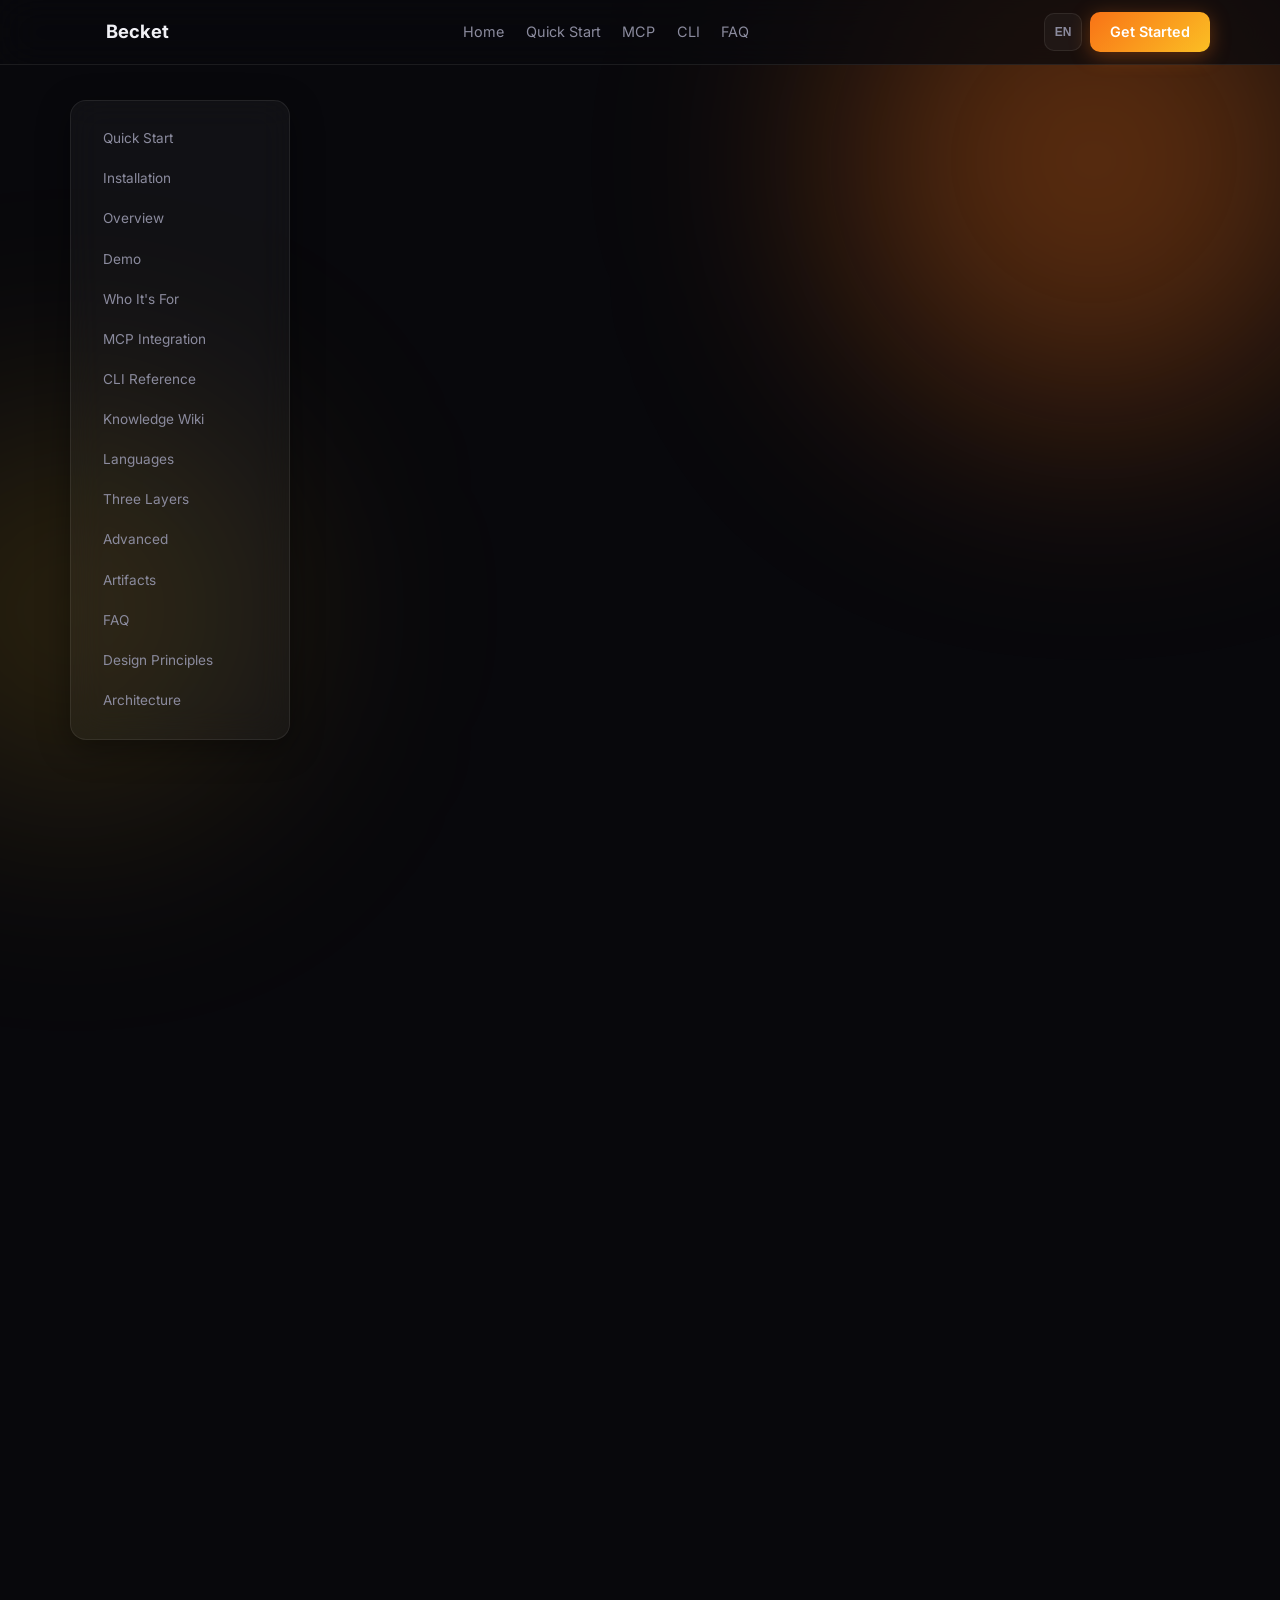
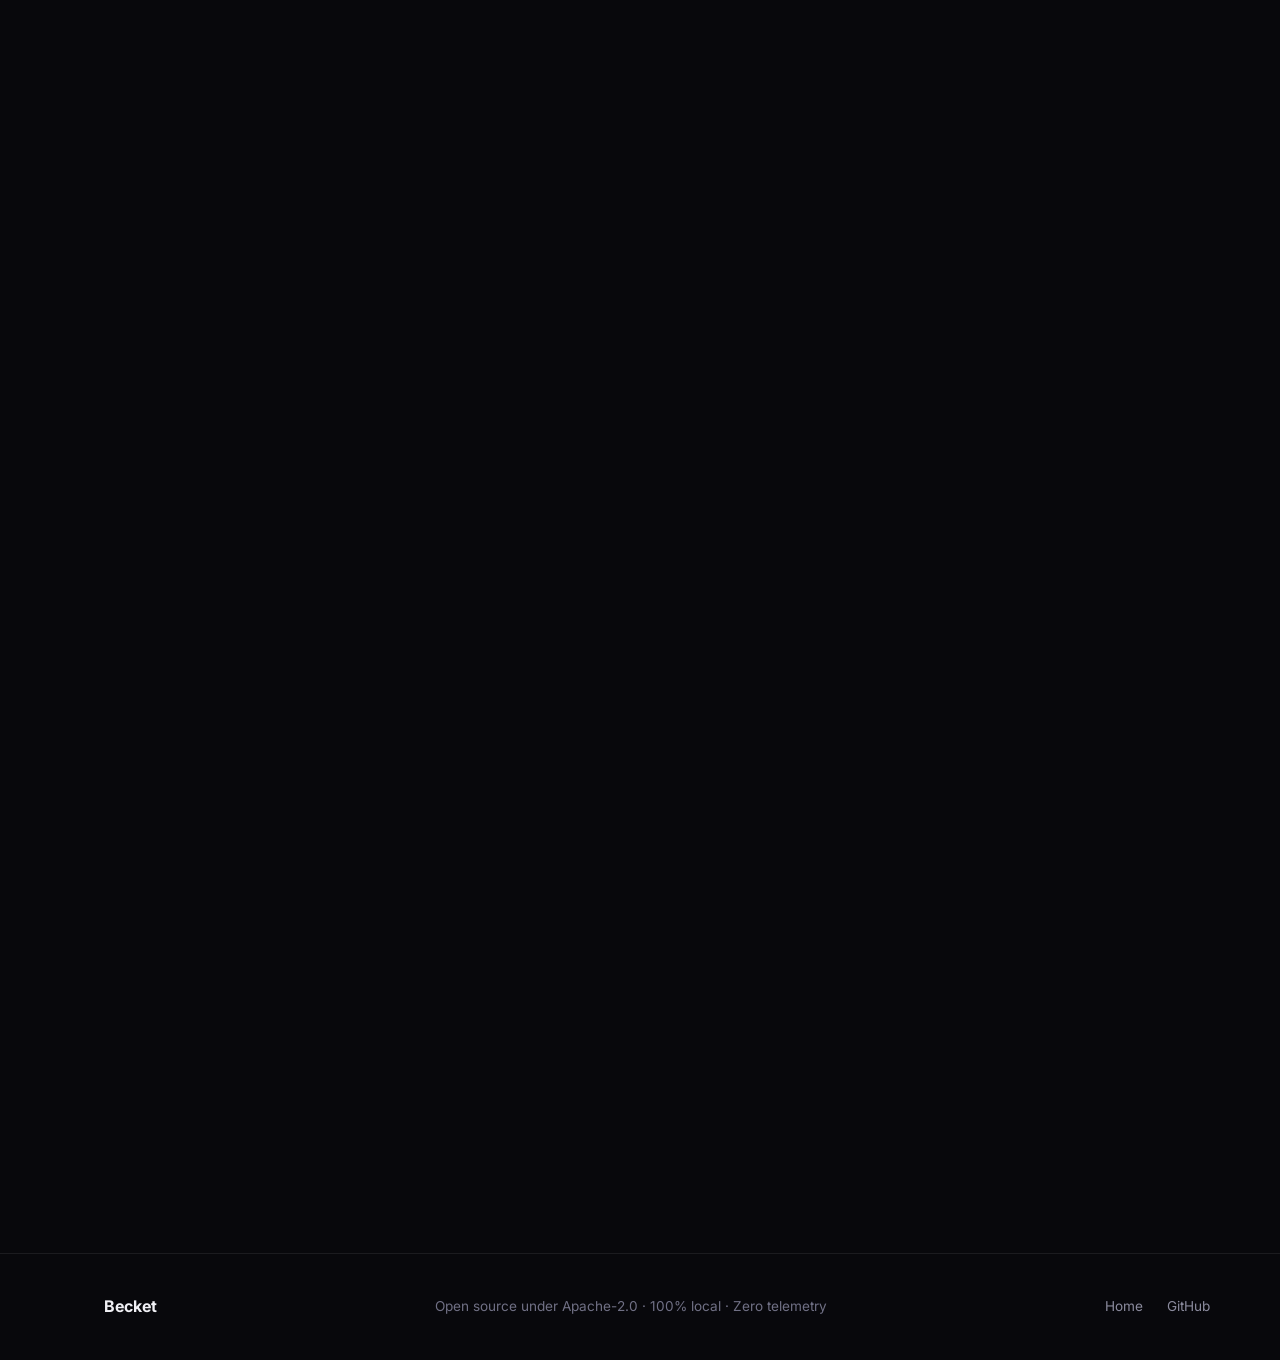
==== commit dc3ef0eb: "Polish context assembly: tests, budget plan, docs, and performance. Prioritize test snippets in fix " ====
--- a/website/docs.html
+++ b/website/docs.html
@@ -161,13 +161,13 @@
           <p data-i18n="docs.demo.desc">The repository includes a <code>demo/</code> folder — a mini shop with payment, order, and shipping flows. Use it to try Becket without touching your own codebase.</p>
 
           <div class="code-block glass-card">
-            <div class="code-header"><span>terminal</span><button class="copy-btn" data-copy="cd demo&#10;npx becket build&#10;becket context capture --budget 6000 --task fix">Copy</button></div>
+            <div class="code-header"><span>terminal</span><button class="copy-btn" data-copy="cd demo&#10;npx becket build&#10;becket context capture --task fix">Copy</button></div>
             <pre><code>cd demo
 npx becket build
-becket context capture --budget 6000 --task fix</code></pre>
-          </div>
-
-          <p data-i18n="docs.demo.outputDesc">Example output (truncated) — a markdown bundle with wiki, real snippets, and impact:</p>
+becket context capture --task fix</code></pre>
+          </div>
+
+          <p data-i18n="docs.demo.outputDesc">Example output (truncated) — a markdown bundle with knowledge pages, real snippets, and impact:</p>
           <div class="code-block glass-card example-output">
             <pre><code># Context: capture
 
@@ -176,22 +176,18 @@
 ## Symbol
 capture (Function) — src/services/payments.rs
 
-## Wiki
-_Grounded page: wiki_flow_services_
-Execution path: run_billing → invoice → capture → place → …
+## Knowledge
+_Grounded markdown: `wiki_flow_payment`_
+Execution path: checkout → charge_card → capture → …
+
+## Related tests
+- `tests/payment/capture_test.rs`
 
 ## Code
 
 ```rust
 pub fn capture() {
     super::orders::place();
-}
-```
-
-### invoice (`src/services/billing.rs`)
-```rust
-pub fn invoice() {
-    super::payments::capture();
 }
 ```
 …</code></pre>
@@ -315,12 +311,52 @@
 
           <h3 data-i18n="docs.cli.context.title">Context bundle</h3>
           <div class="code-block glass-card">
-            <div class="code-header"><span>terminal</span><button class="copy-btn" data-copy="becket context PaymentService --format md --budget 6000 --task fix">Copy</button></div>
-            <pre><code>becket context capture --budget 6000 --task fix
+            <div class="code-header"><span>terminal</span><button class="copy-btn" data-copy="becket context capture --task fix&#10;becket context capture --task refactor&#10;becket context capture --task onboard&#10;becket context capture --auto-budget --task fix&#10;becket context capture --plan --task fix&#10;becket context capture --json">Copy</button></div>
+            <pre><code>becket context capture --task fix
 becket context capture --task refactor
-becket context capture --task onboard --json</code></pre>
-          </div>
-          <p data-i18n="docs.cli.context.desc">Task modes: <code>fix</code> (default, more snippets), <code>refactor</code> (wider impact), <code>onboard</code> (overview, fewer snippets).</p>
+becket context capture --task onboard
+becket context capture --auto-budget --task fix
+becket context capture --plan --task fix
+becket context capture --json</code></pre>
+          </div>
+          <p data-i18n="docs.cli.context.desc"></p>
+          <ul class="check-list docs-check">
+            <li data-i18n-html="docs.cli.context.li1"></li>
+            <li data-i18n-html="docs.cli.context.li2"></li>
+            <li data-i18n-html="docs.cli.context.li3"></li>
+            <li data-i18n-html="docs.cli.context.li4"></li>
+          </ul>
+
+          <h3 data-i18n="docs.cli.budget.title">Token budget</h3>
+          <p data-i18n="docs.cli.budget.desc"></p>
+          <div class="table-wrap glass-card">
+            <table>
+              <thead>
+                <tr>
+                  <th data-i18n="docs.cli.budget.th.task">Task</th>
+                  <th data-i18n="docs.cli.budget.th.default">Default budget</th>
+                  <th data-i18n="docs.cli.budget.th.focus">Focus</th>
+                </tr>
+              </thead>
+              <tbody>
+                <tr>
+                  <td><code>fix</code></td>
+                  <td>6,000</td>
+                  <td data-i18n="docs.cli.budget.fix">Callers, test snippets, shallow impact</td>
+                </tr>
+                <tr>
+                  <td><code>refactor</code></td>
+                  <td>12,000</td>
+                  <td data-i18n="docs.cli.budget.refactor">Deep impact, more snippets</td>
+                </tr>
+                <tr>
+                  <td><code>onboard</code></td>
+                  <td>8,000</td>
+                  <td data-i18n="docs.cli.budget.onboard">Flow overview + fewer snippets</td>
+                </tr>
+              </tbody>
+            </table>
+          </div>
 
           <h3 data-i18n="docs.cli.impact.title">Query impact</h3>
           <div class="code-block glass-card">
@@ -367,9 +403,10 @@
           <p data-i18n="docs.wiki.lintCi"><code>wiki lint --strict</code> in CI is an optional edge case for teams that version wiki pages in git. For the usual workflow — local <code>.becket/</code>, agent via MCP, no commit — you do not need wiki lint.</p>
 
           <ul class="check-list docs-check">
-            <li data-i18n="docs.wiki.li1">Pages authored lazily via MCP sampling (host model, no bundled LLM)</li>
+            <li data-i18n="docs.wiki.li1">Structure compiled from the graph at <code>becket build</code> — files live in <code>.becket/wiki/*.md</code></li>
             <li data-i18n="docs.wiki.li2">MCP <code>get_wiki</code> with <code>enrich=true</code> fills intent/gotchas and persists to disk</li>
-            <li data-i18n="docs.wiki.li3"><code>index.md</code> routes agents to relevant pages first</li>
+            <li data-i18n="docs.wiki.li3"><code>get_context</code> auto-enriches empty prose slots when MCP sampling is available</li>
+            <li data-i18n="docs.wiki.li4"><code>index.md</code> routes agents to relevant pages first</li>
           </ul>
         </section>
 
